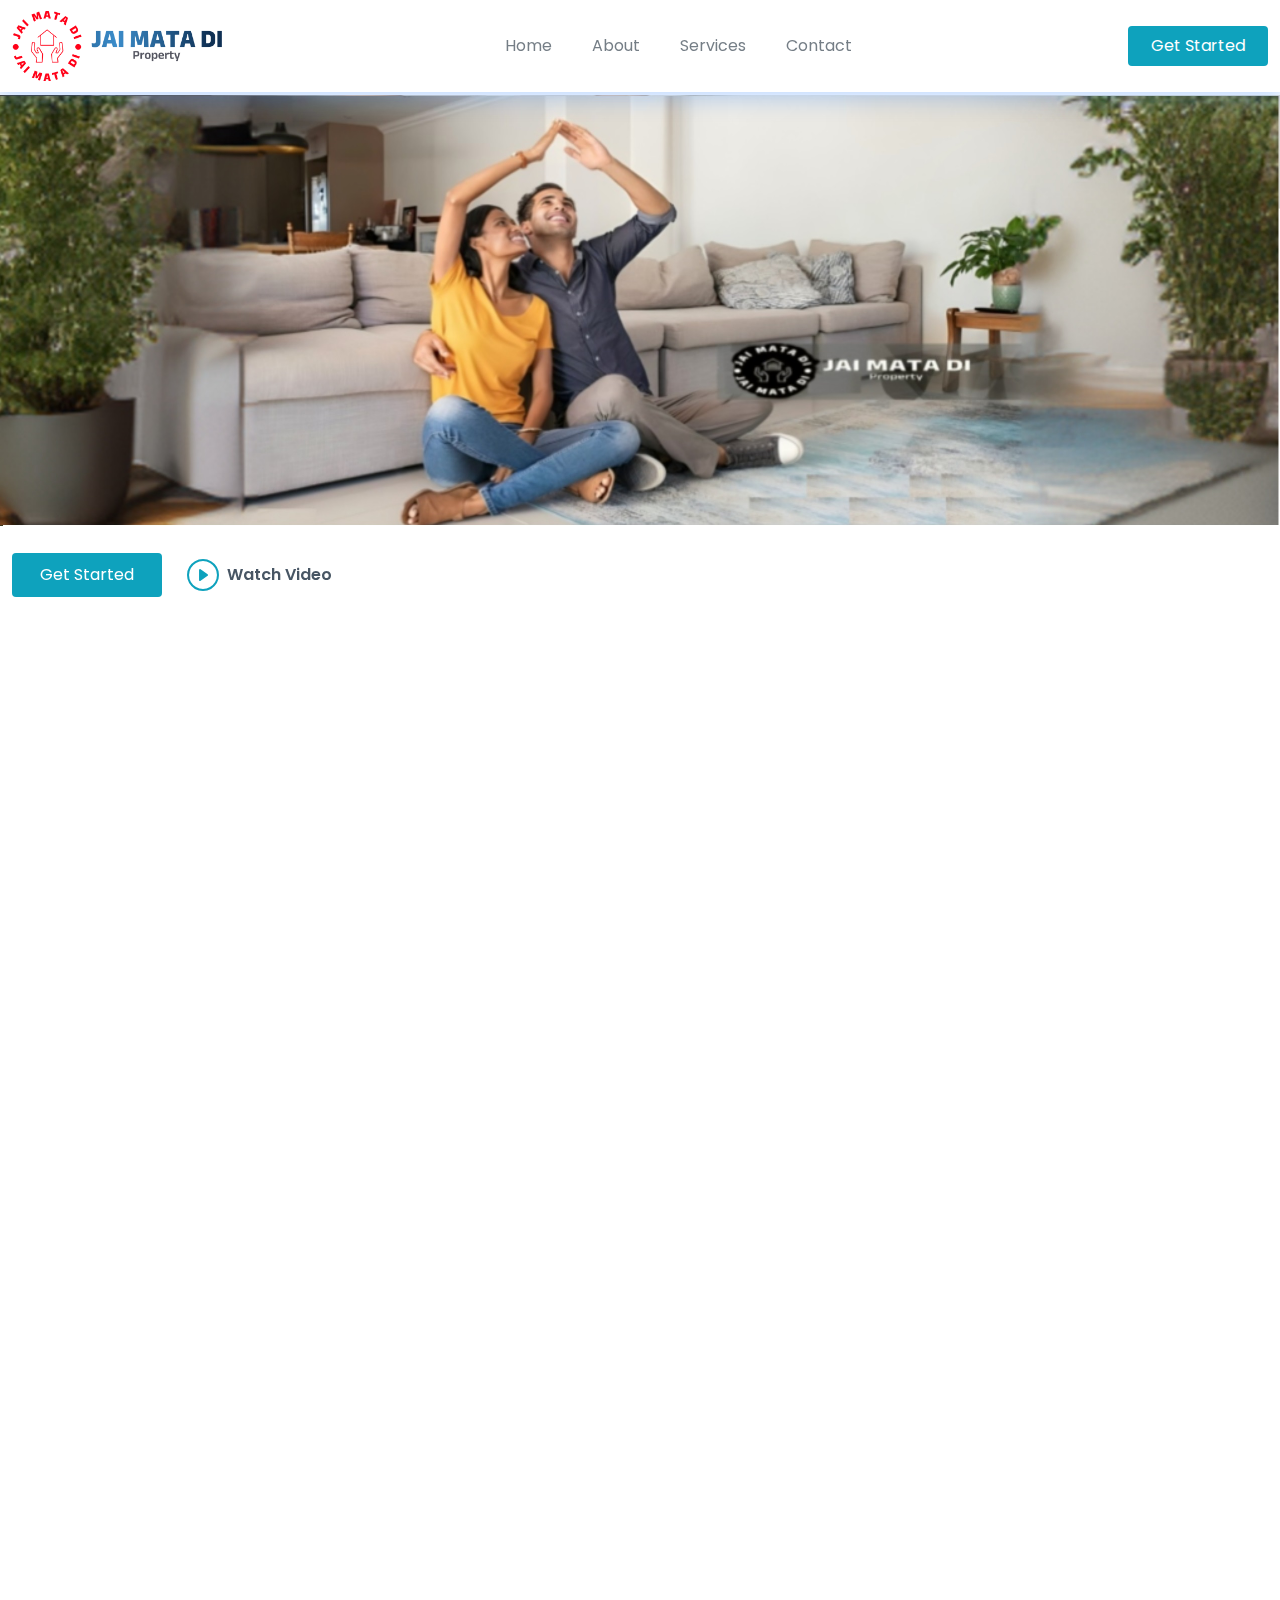
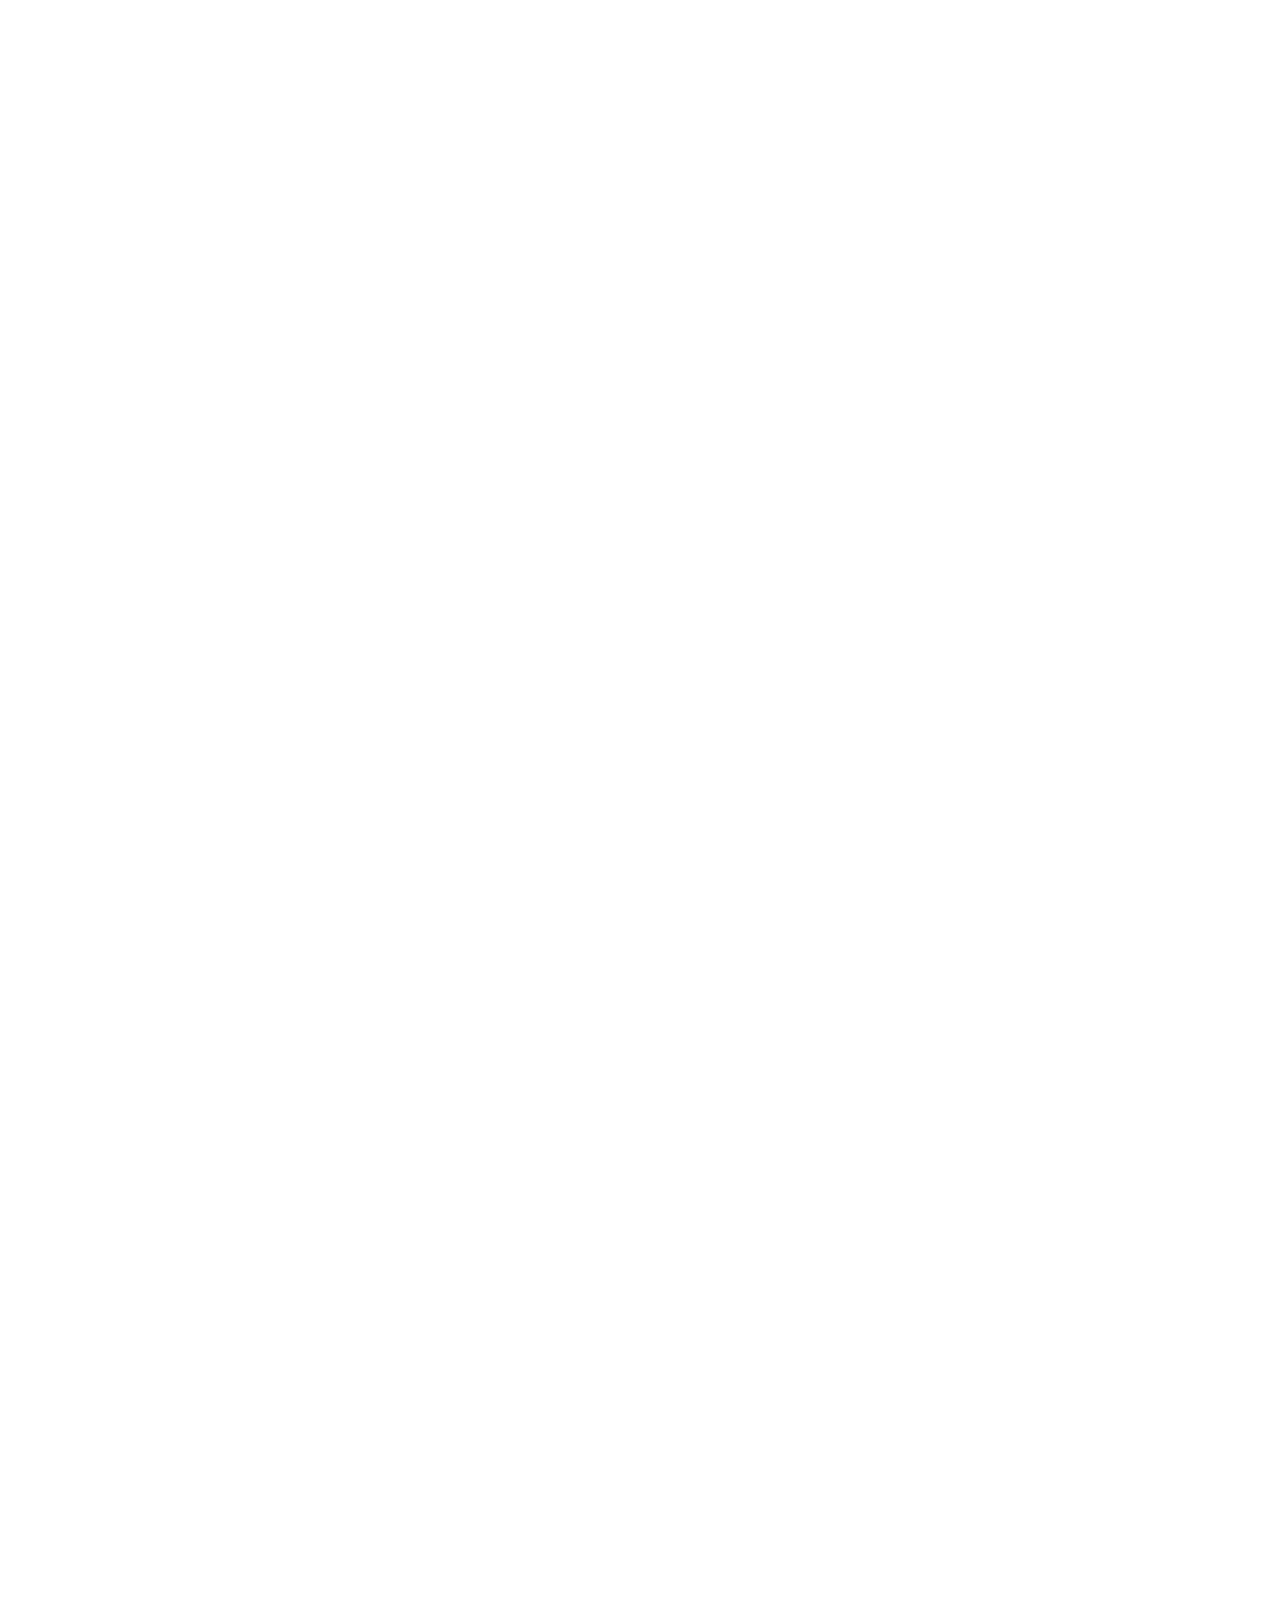
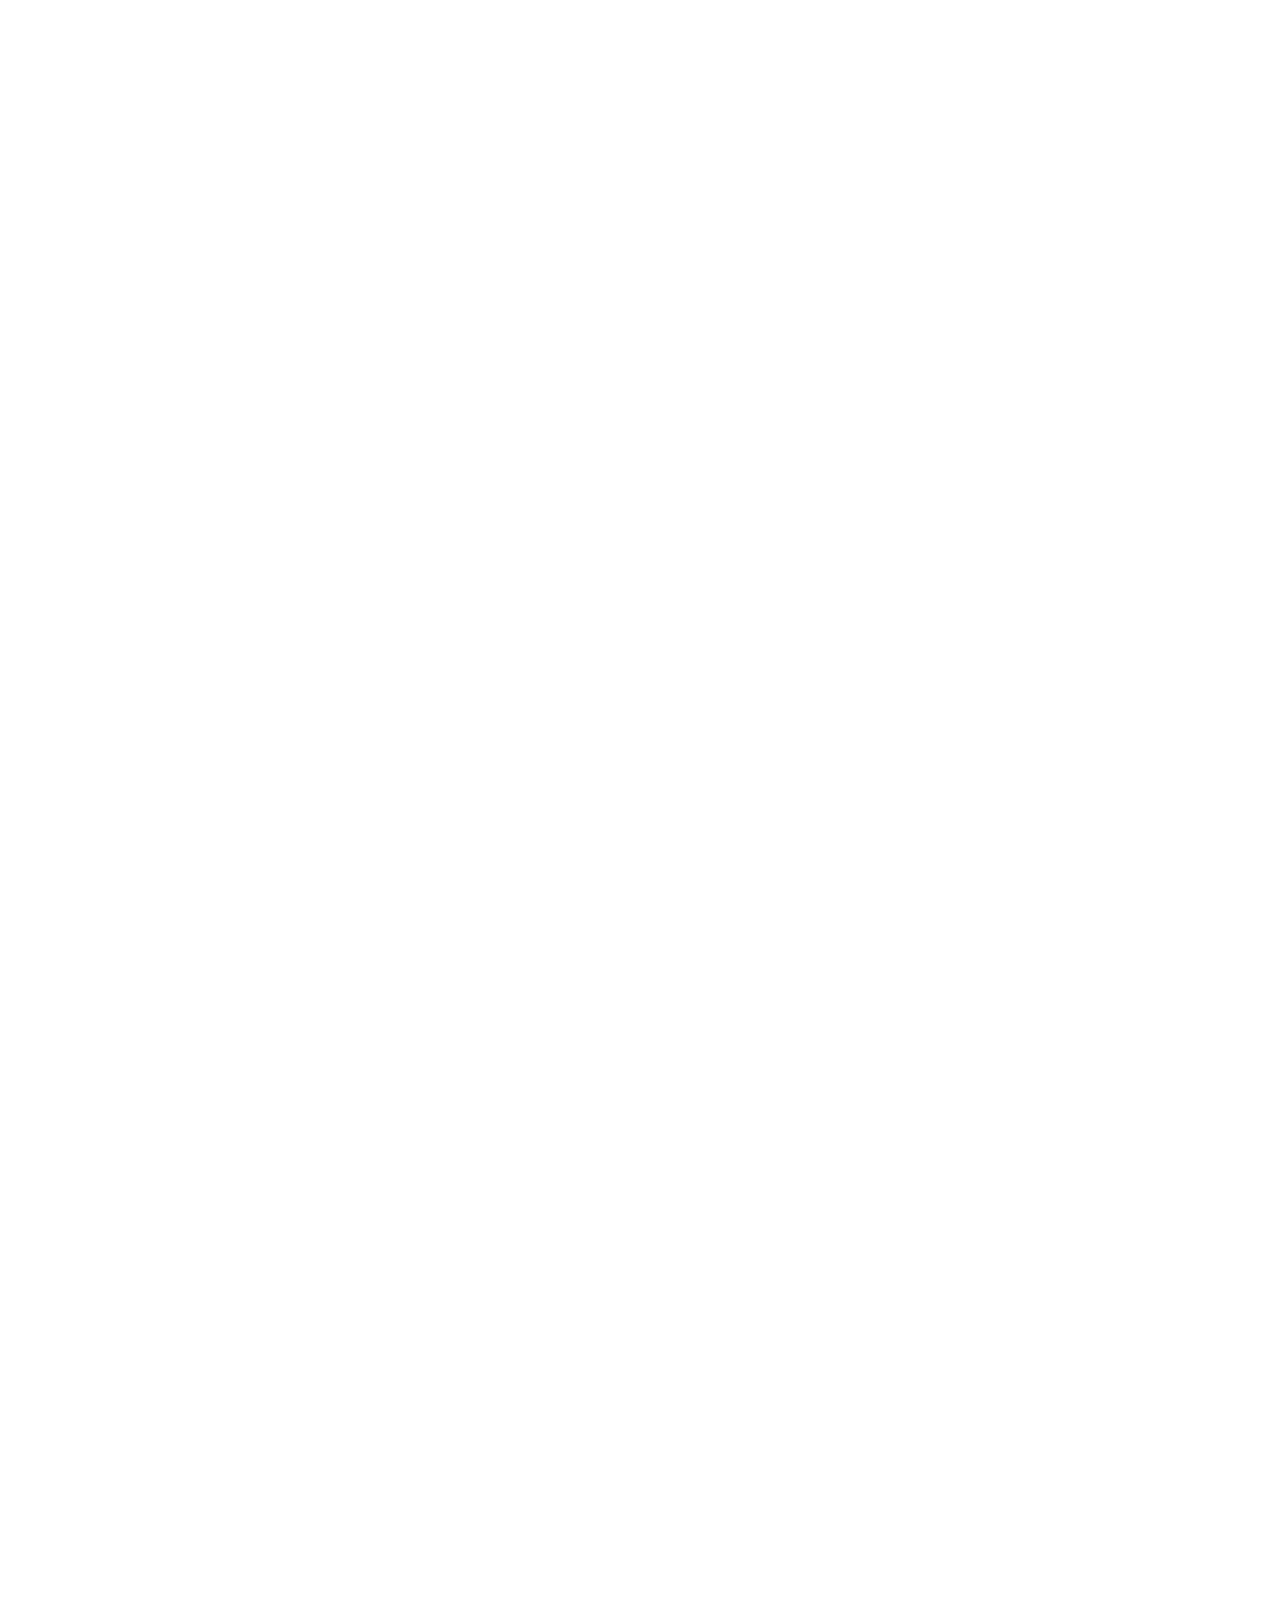
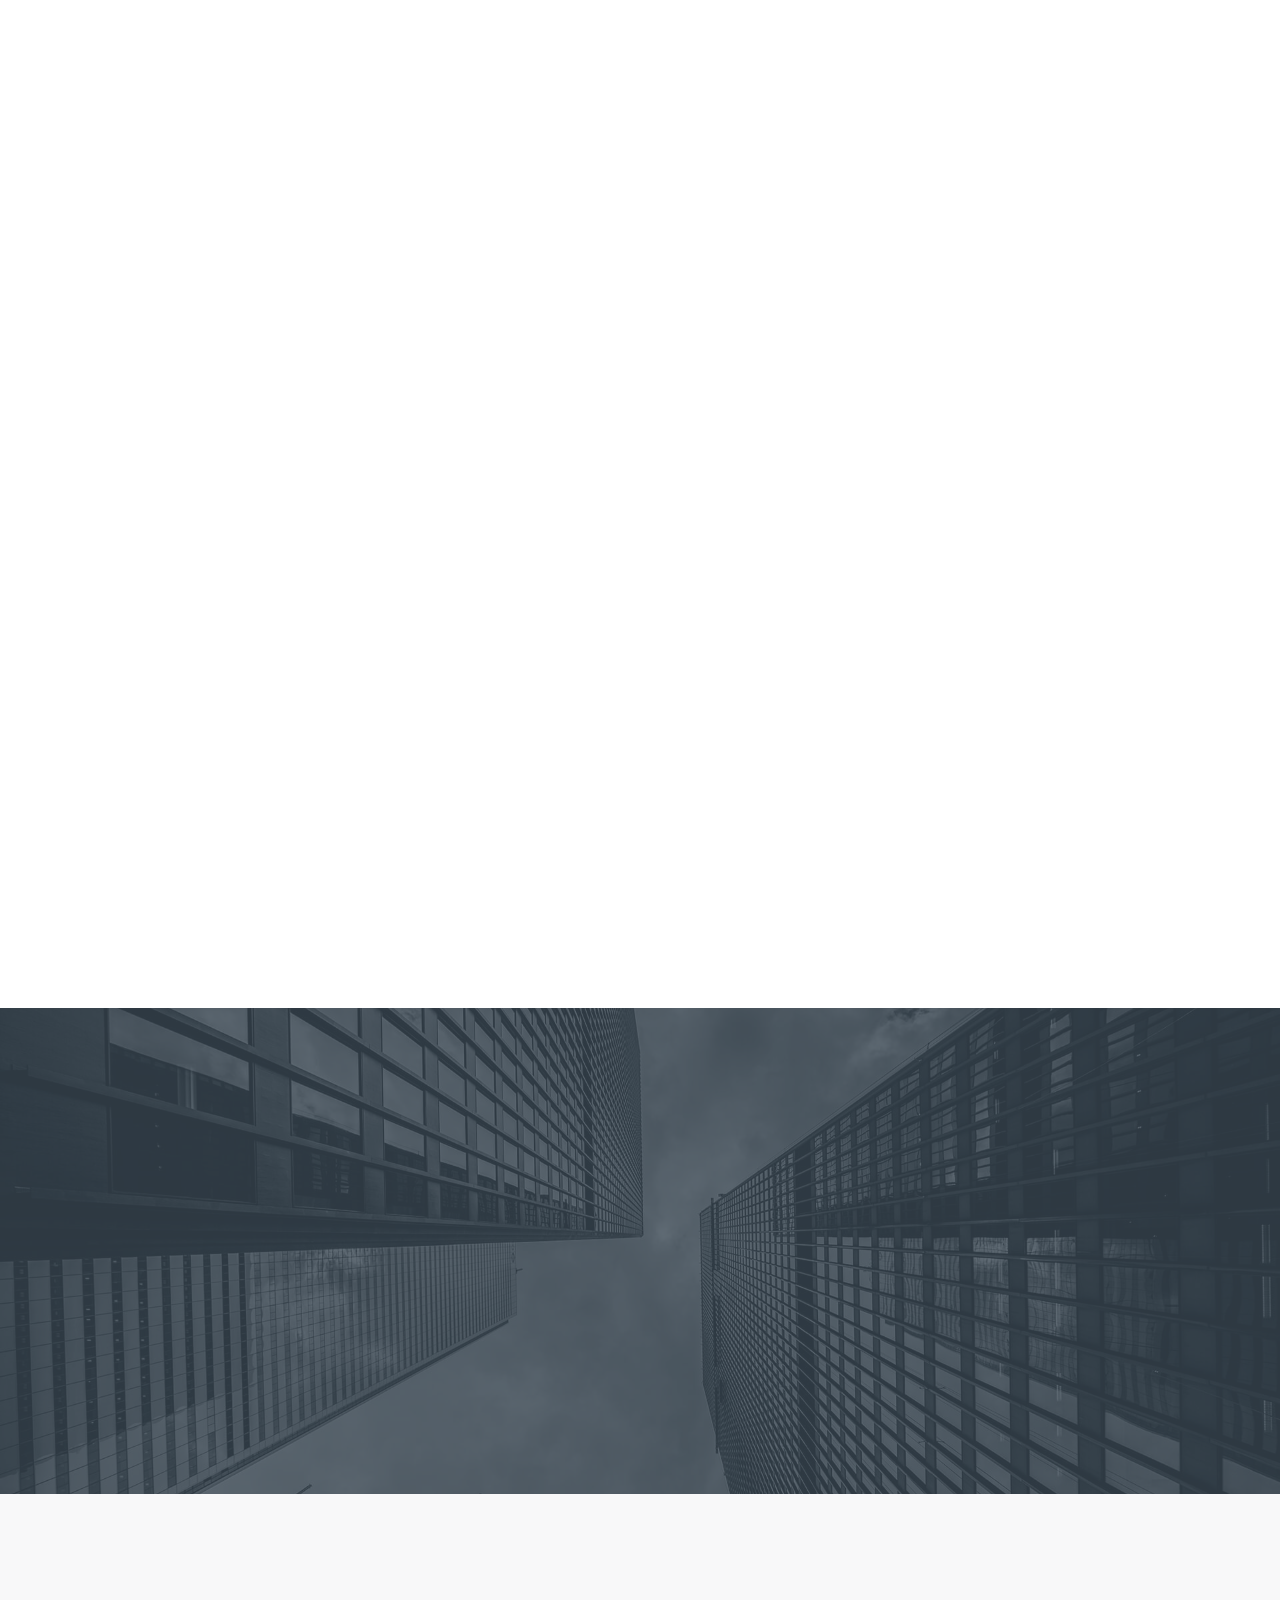
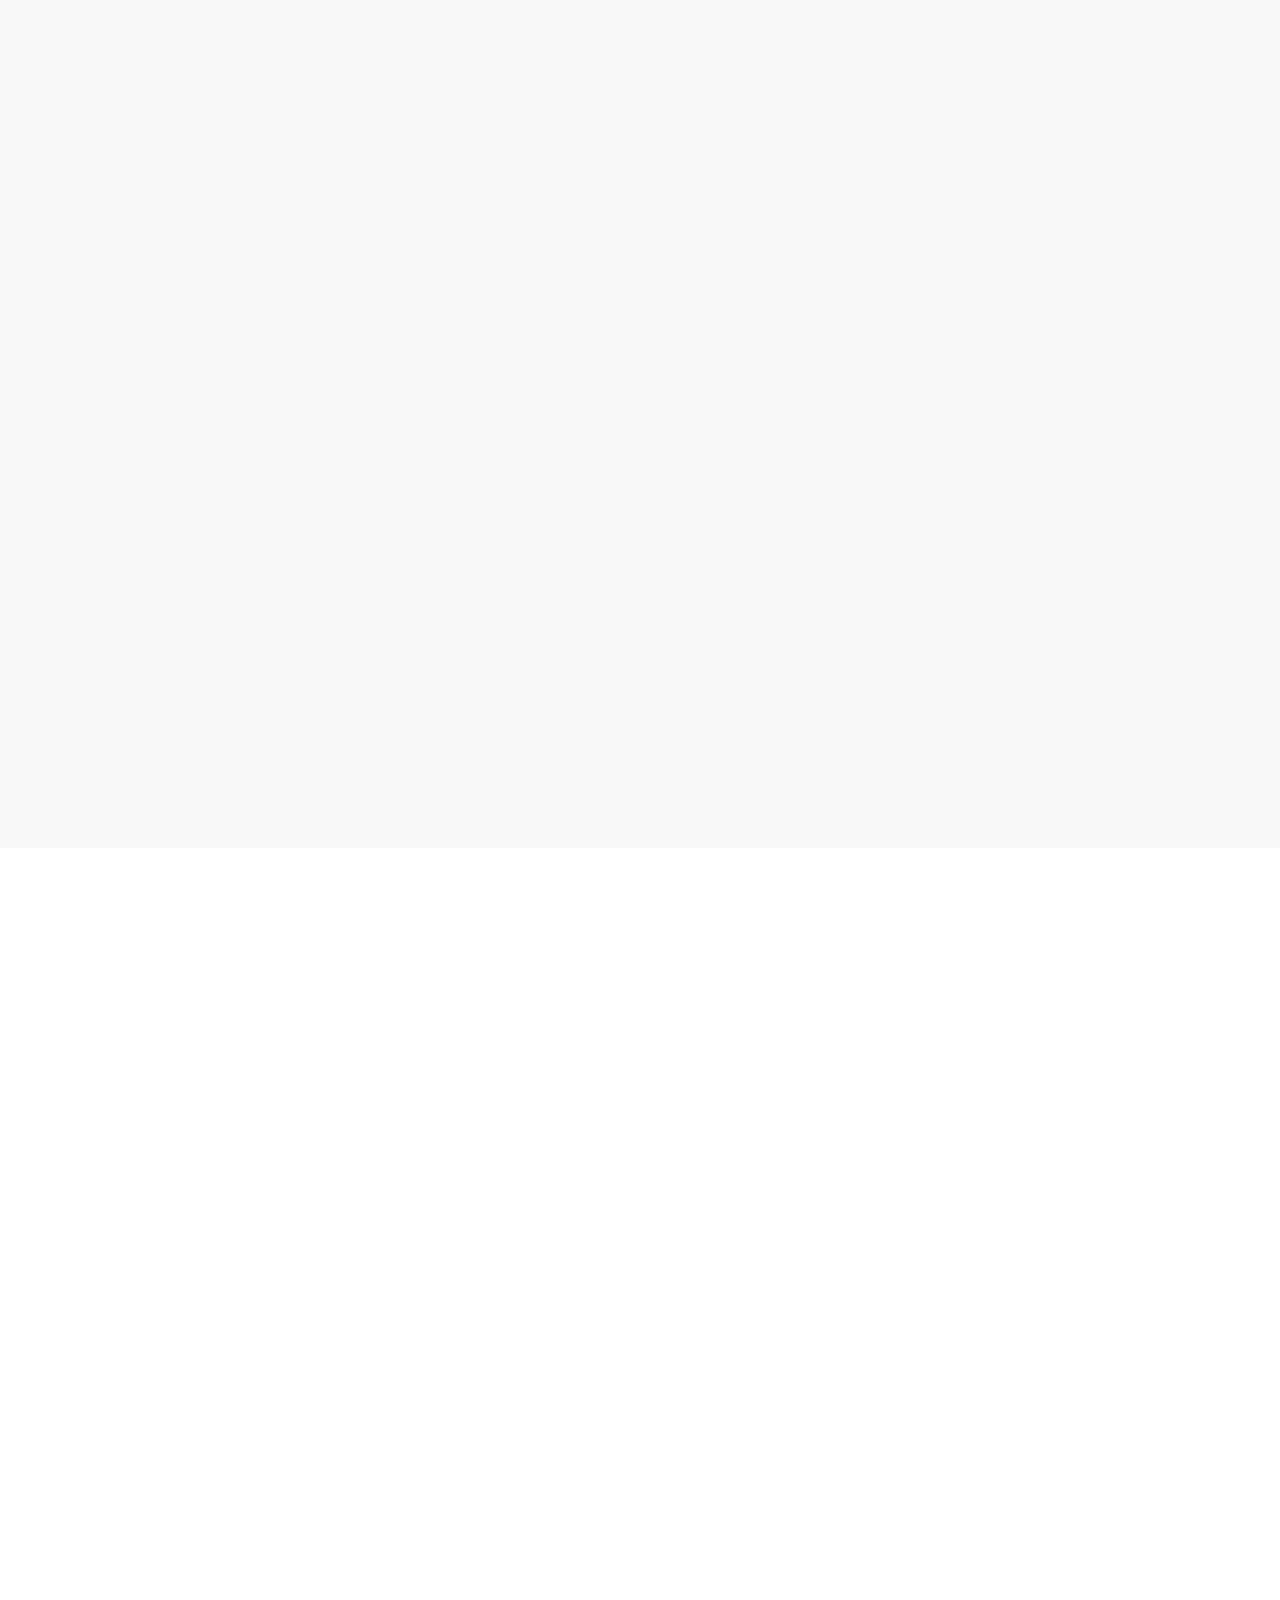
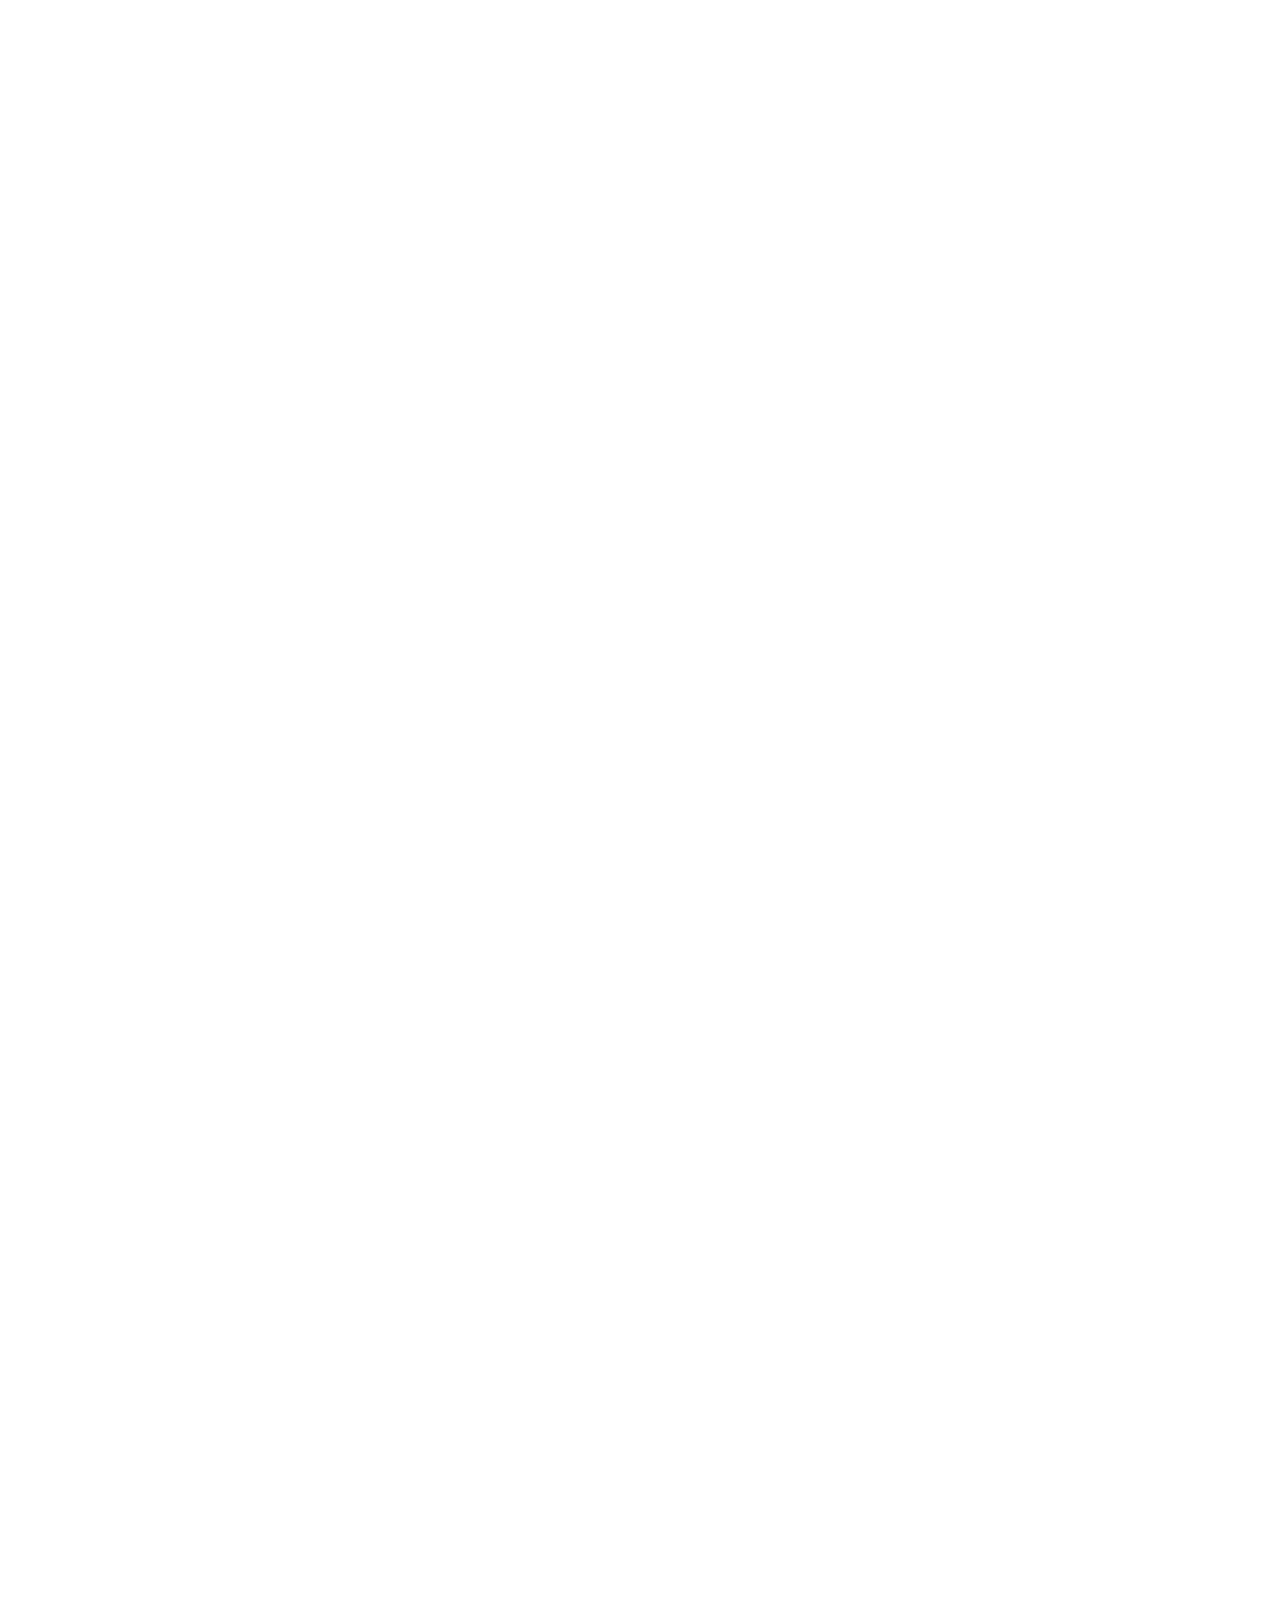
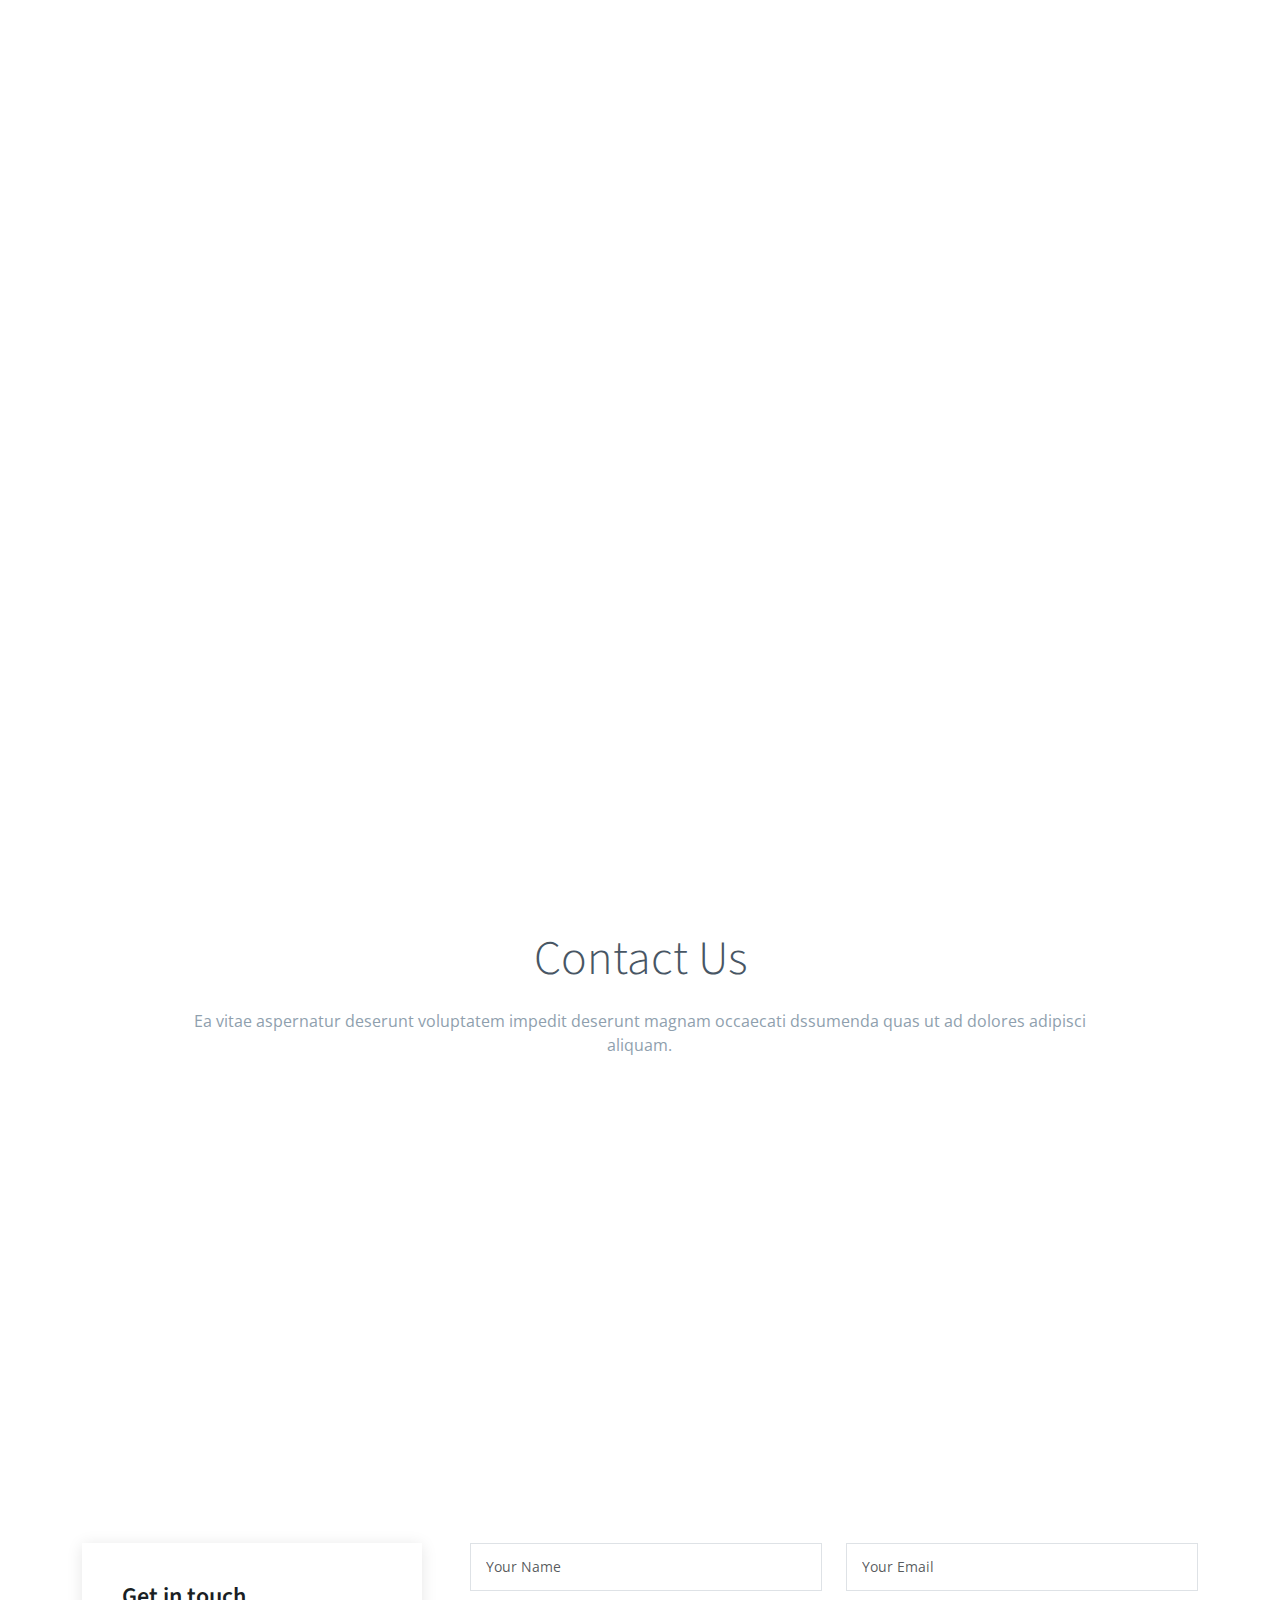
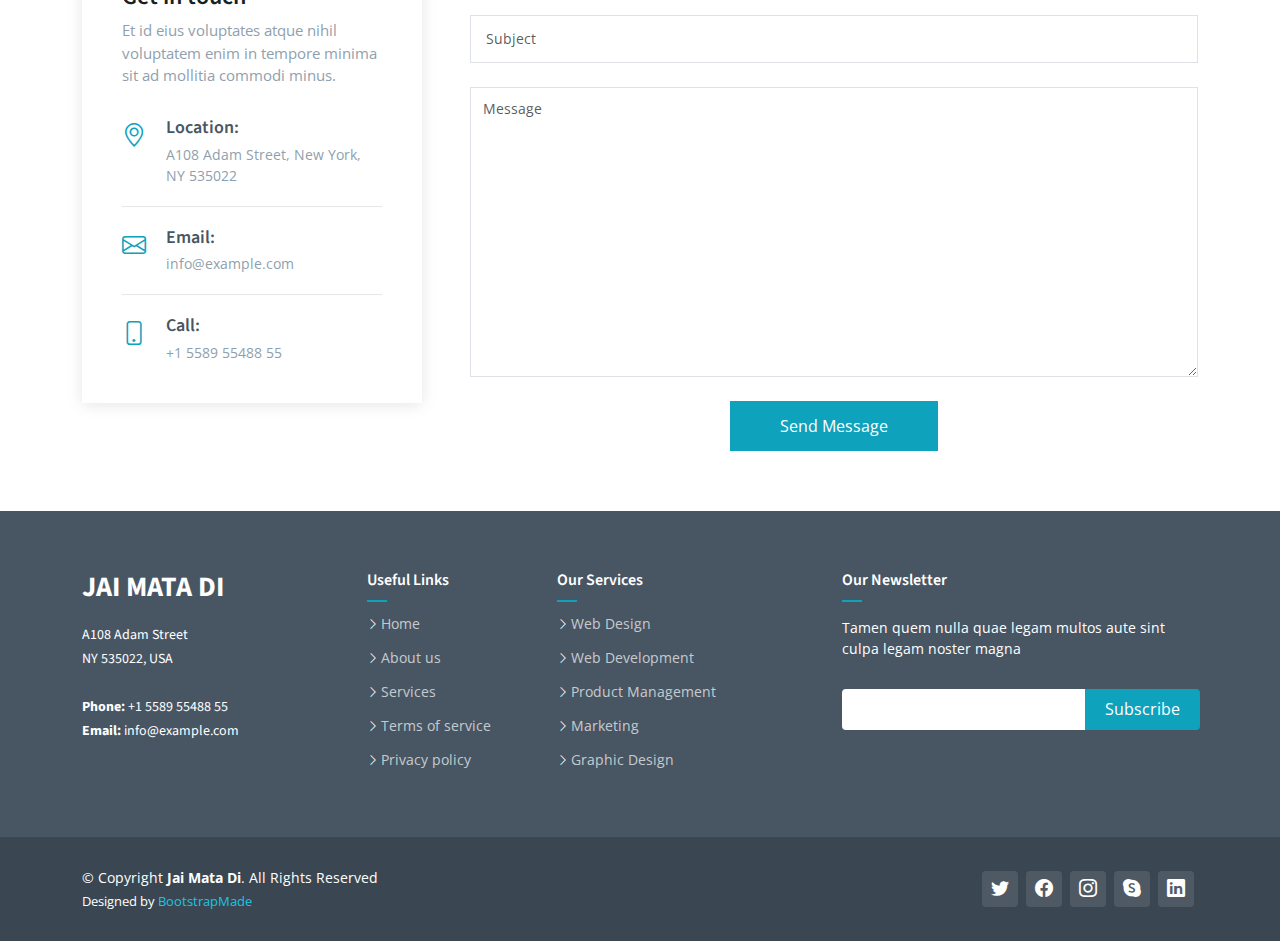
==== index.html @ a46ed7bd "updated" ====
<!DOCTYPE html>
<html lang="en">

<head>
  <meta charset="utf-8">
  <meta content="width=device-width, initial-scale=1.0" name="viewport">

  <title>JAIi MATA DI - Propertry</title>
  <meta content="" name="description">
  <meta content="" name="keywords">

  <!-- Favicons -->
  <link href="assets/img/favicon.png" rel="icon">
  <link href="assets/img/apple-touch-icon.png" rel="apple-touch-icon">

  <!-- Google Fonts -->
  <link rel="preconnect" href="https://fonts.googleapis.com">
  <link rel="preconnect" href="https://fonts.gstatic.com" crossorigin>
  <link href="https://fonts.googleapis.com/css2?family=Open+Sans:ital,wght@0,300;0,400;0,500;0,600;0,700;1,300;1,400;1,500;1,600;1,700&family=Poppins:ital,wght@0,300;0,400;0,500;0,600;0,700;1,300;1,400;1,500;1,600;1,700&family=Source+Sans+Pro:ital,wght@0,300;0,400;0,600;0,700;1,300;1,400;1,600;1,700&display=swap" rel="stylesheet">

  <!-- Vendor CSS Files -->
  <link href="assets/vendor/bootstrap/css/bootstrap.min.css" rel="stylesheet">
  <link href="assets/vendor/bootstrap-icons/bootstrap-icons.css" rel="stylesheet">
  <link href="assets/vendor/aos/aos.css" rel="stylesheet">
  <link href="assets/vendor/glightbox/css/glightbox.min.css" rel="stylesheet">
  <link href="assets/vendor/swiper/swiper-bundle.min.css" rel="stylesheet">

  <!-- Variables CSS Files. Uncomment your preferred color scheme -->
  <link href="assets/css/variables.css" rel="stylesheet">
  <!-- <link href="assets/css/variables-blue.css" rel="stylesheet"> -->
  <!-- <link href="assets/css/variables-green.css" rel="stylesheet"> -->
  <!-- <link href="assets/css/variables-orange.css" rel="stylesheet"> -->
  <!-- <link href="assets/css/variables-purple.css" rel="stylesheet"> -->
  <!-- <link href="assets/css/variables-red.css" rel="stylesheet"> -->
  <!-- <link href="assets/css/variables-pink.css" rel="stylesheet"> -->

  <!-- Template Main CSS File -->
  <link href="assets/css/main.css" rel="stylesheet">

  <!-- =======================================================
  * Template Name: Jai Mata Di
  * Updated: Jan 29 2024 with Bootstrap v5.3.2
  * Template URL: https://bootstrapmade.com/Jai Mata Di-bootstrap-business-template/
  * Author: BootstrapMade.com
  * License: https://bootstrapmade.com/license/
  ======================================================== -->
</head>

<body>

  <!-- ======= Header ======= -->
  
  <header id="header" class="header fixed-top" data-scrollto-offset="0">
    <div class="container-fluid d-flex align-items-center justify-content-between">

      <a href="index.html" class="logo d-flex align-items-center scrollto me-auto me-lg-0">
        <!-- Uncomment the line below if you also wish to use an image logo -->
        <!-- <img src="assets/img/logo.png" alt=""> -->
        <!-- <h1>Jai Mata Di<span>.</span></h1> -->
        <img src="/assets/img/logo.png" alt="logo" width="auto" />
      </a>

      <nav id="navbar" class="navbar">
        <ul>

          <li class="dropdown"><a href="#"><span>Home</span>
             <!-- <i class="bi bi-chevron-down dropdown-indicator"></i> -->
            </a>
            <!-- <ul>
              <li><a href="index.html" class="active">Home 1 - index.html</a></li>
              <li><a href="index-2.html">Home 2 - index-2.html</a></li>
              <li><a href="index-3.html">Home 3 - index-3.html</a></li>
              <li><a href="index-4.html">Home 4 - index-4.html</a></li>
            </ul> -->
          </li>

          <li><a class="nav-link scrollto" href="index.html#about">About</a></li>
          <li><a class="nav-link scrollto" href="index.html#services">Services</a></li>
          <!-- <li><a class="nav-link scrollto" href="index.html#portfolio">Portfolio</a></li> -->
          <!-- <li><a class="nav-link scrollto" href="index.html#team">Team</a></li> -->
          <!-- <li><a href="blog.html">Blog</a></li> -->
          <!-- <li class="dropdown megamenu"><a href="#"><span>Mega Menu</span> <i class="bi bi-chevron-down dropdown-indicator"></i></a>
            <ul>
              <li>
                <a href="#">Column 1 link 1</a>
                <a href="#">Column 1 link 2</a>
                <a href="#">Column 1 link 3</a>
              </li>
              <li>
                <a href="#">Column 2 link 1</a>
                <a href="#">Column 2 link 2</a>
                <a href="#">Column 3 link 3</a>
              </li>
              <li>
                <a href="#">Column 3 link 1</a>
                <a href="#">Column 3 link 2</a>
                <a href="#">Column 3 link 3</a>
              </li>
              <li>
                <a href="#">Column 4 link 1</a>
                <a href="#">Column 4 link 2</a>
                <a href="#">Column 4 link 3</a>
              </li>
            </ul>
          </li> -->
          <!-- <li class="dropdown"><a href="#"><span>Drop Down</span> <i class="bi bi-chevron-down dropdown-indicator"></i></a>
            <ul>
              <li><a href="#">Drop Down 1</a></li>
              <li class="dropdown"><a href="#"><span>Deep Drop Down</span> <i class="bi bi-chevron-down dropdown-indicator"></i></a>
                <ul>
                  <li><a href="#">Deep Drop Down 1</a></li>
                  <li><a href="#">Deep Drop Down 2</a></li>
                  <li><a href="#">Deep Drop Down 3</a></li>
                  <li><a href="#">Deep Drop Down 4</a></li>
                  <li><a href="#">Deep Drop Down 5</a></li>
                </ul>
              </li>
              <li><a href="#">Drop Down 2</a></li>
              <li><a href="#">Drop Down 3</a></li>
              <li><a href="#">Drop Down 4</a></li>
            </ul>
          </li> -->
          <li><a class="nav-link scrollto" href="index.html#contact">Contact</a></li>
        </ul>
        <i class="bi bi-list mobile-nav-toggle d-none"></i>
      </nav><!-- .navbar -->

      <a class="btn-getstarted scrollto" href="index.html#about">Get Started</a>

    </div>
  </header>
  <!-- End Header -->

    <div class="container-fluid d-flex flex-column justify-content-center align-items-center text-center position-relative" data-aos="zoom-out"  class=" animated" style="background-image: url(assets/img/hero-carousel/top-header.jpg); background-repeat: no-repeat; background-size: 100vw; margin-top: 95px;">
      <section id="hero-animated" class="hero-animated d-flex align-items-center">
    <!-- //<img src="assets/img/hero-carousel/top-header.jpg" class="img-fluid"> -->
      <!-- <img src="assets/img/hero-carousel/top-header.jpg" class=" animated"> -->
      <!-- <h2>Welcome to <span>Jai Mata Di</span></h2> -->
      <!-- <p>Discover expert guidance, personalized service, and a portfolio of properties tailored to your needs. Let's find your perfect property together!</p> -->
      <div class="d-flex">
        <a href="#about" class="btn-get-started scrollto">Get Started</a>
        <a href="https://www.youtube.com/watch?v=LXb3EKWsInQ" class="glightbox btn-watch-video d-flex align-items-center"><i class="bi bi-play-circle"></i><span>Watch Video</span></a>
      </div>
    </div>
  </section>

  <main id="main">

    <!-- ======= Featured Services Section ======= -->
    <section id="featured-services" class="featured-services">
      <div class="container">

        <div class="row gy-4">

          <div class="col-xl-3 col-md-6 d-flex" data-aos="zoom-out">
            <div class="service-item position-relative">
              <div class="icon"><i class="bi bi-activity icon"></i></div>
              <h4><a href="" class="stretched-link">Lorem Ipsum</a></h4>
              <p>Voluptatum deleniti atque corrupti quos dolores et quas molestias excepturi</p>
            </div>
          </div><!-- End Service Item -->

          <div class="col-xl-3 col-md-6 d-flex" data-aos="zoom-out" data-aos-delay="200">
            <div class="service-item position-relative">
              <div class="icon"><i class="bi bi-bounding-box-circles icon"></i></div>
              <h4><a href="" class="stretched-link">Sed ut perspici</a></h4>
              <p>Duis aute irure dolor in reprehenderit in voluptate velit esse cillum dolore</p>
            </div>
          </div><!-- End Service Item -->

          <div class="col-xl-3 col-md-6 d-flex" data-aos="zoom-out" data-aos-delay="400">
            <div class="service-item position-relative">
              <div class="icon"><i class="bi bi-calendar4-week icon"></i></div>
              <h4><a href="" class="stretched-link">Magni Dolores</a></h4>
              <p>Excepteur sint occaecat cupidatat non proident, sunt in culpa qui officia</p>
            </div>
          </div><!-- End Service Item -->

          <div class="col-xl-3 col-md-6 d-flex" data-aos="zoom-out" data-aos-delay="600">
            <div class="service-item position-relative">
              <div class="icon"><i class="bi bi-broadcast icon"></i></div>
              <h4><a href="" class="stretched-link">Nemo Enim</a></h4>
              <p>At vero eos et accusamus et iusto odio dignissimos ducimus qui blanditiis</p>
            </div>
          </div><!-- End Service Item -->

        </div>

      </div>
    </section><!-- End Featured Services Section -->

    <!-- ======= About Section ======= -->
    <section id="about" class="about">
      <div class="container" data-aos="fade-up">

        <div class="section-header">
          <h2>About Us</h2>
          <p>Jai mata di propertry is a Portal which showcases flagship projects of Top Real Estate Brands & provides 360° assistance to Property Seekers to find the best properties. Starting as a niche platform for homebuyers to review & request advice on their preferred properties, Propmile Consulting is now a pioneer of the holistic online Real Estate genre and leading the way for today’s Smart, Tech-enabled generation to find their dream home. Times may have changed, but the mission has always remained the same – unbiased reviews and invaluable insights to all home buyers. To Serve… To Guide… To Help… - We are here to serve the common Indian in finding their right nest !!!</p>
        </div>

        <div class="row g-4 g-lg-5" data-aos="fade-up" data-aos-delay="200">

          <div class="col-lg-5">
            <div class="about-img">
              <img src="assets/img/about.jpg" class="img-fluid" alt="">
            </div>
          </div>

          <div class="col-lg-7">
            <h3 class="pt-0 pt-lg-5">What we do</h3>

            <!-- Tabs -->
            <!-- <ul class="nav nav-pills mb-3">
              <li><a class="nav-link active" data-bs-toggle="pill" href="#tab1">Initial Consultation</a></li>
              <li><a class="nav-link" data-bs-toggle="pill" href="#tab2">Voluptates</a></li>
              <li><a class="nav-link" data-bs-toggle="pill" href="#tab3">Corrupti</a></li>
            </ul> -->
            <!-- End Tabs -->

            <!-- Tab Content -->
            <div class="tab-content">

              <div class="tab-pane fade show active" id="tab1">

                <p class="fst-italic">- Advise customers on Property purchases and guide them through the entire property journey - Help customers on which property best suits their individual and family needs - Arrange site visits with one of our experienced Sales Executives - Provide best deals and rates to our customers - Advise on Home loans and help through the application process</p>

                <div class="d-flex align-items-center mt-4">
                  <i class="bi bi-check2"></i>
                  <h4>Initial Consultation</h4>
                </div>
                <p>Begin by conducting a thorough consultation with your customers to understand their specific requirements, preferences, budget, and any other pertinent factors influencing their property purchase.</p>

                <div class="d-flex align-items-center mt-4">
                  <i class="bi bi-check2"></i>
                  <h4>Property Selection</h4>
                </div>
                <p>Based on the information gathered during the consultation, provide personalized recommendations on properties that best match your customers' criteria. Consider factors such as location, size, amenities, proximity to schools or workplaces, and future development plans in the area.</p>

                <div class="d-flex align-items-center mt-4">
                  <i class="bi bi-check2"></i>
                  <h4>Arrange Site Visits</h4>
                </div>
                <p>Coordinate with your team of experienced Sales Executives to arrange site visits for the shortlisted properties. Accompany your customers during these visits to provide insights, answer questions, and address any concerns they may have.</p>

                <div class="d-flex align-items-center mt-4">
                  <i class="bi bi-check2"></i>
                  <h4>Negotiation and Best Deals</h4>
                </div>
                <p>Utilize your negotiation skills to secure the best possible deals and rates for your customers. This includes negotiating the purchase price, terms of the agreement, and any additional incentives or discounts offered by the seller.</p>

                <div class="d-flex align-items-center mt-4">
                  <i class="bi bi-check2"></i>
                  <h4>Home Loan Assistance</h4>
                </div>
                <p>Offer guidance and support to your customers throughout the home loan application process. Provide information on different loan options, assist with paperwork, and liaise with financial institutions to ensure a smooth and efficient application process.</p>

                <div class="d-flex align-items-center mt-4">
                  <i class="bi bi-check2"></i>
                  <h4>Legal and Documentation Support</h4>
                </div>
                <p>Facilitate the legal and documentation aspects of the property purchase, including contracts, agreements, and other necessary paperwork. Collaborate with legal professionals to ensure all transactions comply with relevant regulations and laws.</p>

                <div class="d-flex align-items-center mt-4">
                  <i class="bi bi-check2"></i>
                  <h4>Post-Purchase Support</h4>
                </div>
                <p>Offer continued support to your customers even after the property purchase is complete. Address any post-purchase concerns or inquiries they may have and provide assistance with moving arrangements or property management services if needed.</p>

              </div><!-- End Tab 1 Content -->

              <div class="tab-pane fade show" id="tab2">

                <p class="fst-italic">Consequuntur inventore voluptates consequatur aut vel et. Eos doloribus expedita. Sapiente atque consequatur minima nihil quae aspernatur quo suscipit voluptatem.</p>

                <div class="d-flex align-items-center mt-4">
                  <i class="bi bi-check2"></i>
                  <h4>Repudiandae rerum velit modi et officia quasi facilis</h4>
                </div>
                <p>Laborum omnis voluptates voluptas qui sit aliquam blanditiis. Sapiente minima commodi dolorum non eveniet magni quaerat nemo et.</p>

                <div class="d-flex align-items-center mt-4">
                  <i class="bi bi-check2"></i>
                  <h4>Incidunt non veritatis illum ea ut nisi</h4>
                </div>
                <p>Non quod totam minus repellendus autem sint velit. Rerum debitis facere soluta tenetur. Iure molestiae assumenda sunt qui inventore eligendi voluptates nisi at. Dolorem quo tempora. Quia et perferendis.</p>

                <div class="d-flex align-items-center mt-4">
                  <i class="bi bi-check2"></i>
                  <h4>Omnis ab quia nemo dignissimos rem eum quos..</h4>
                </div>
                <p>Eius alias aut cupiditate. Dolor voluptates animi ut blanditiis quos nam. Magnam officia aut ut alias quo explicabo ullam esse. Sunt magnam et dolorem eaque magnam odit enim quaerat. Vero error error voluptatem eum.</p>

              </div><!-- End Tab 2 Content -->

              <div class="tab-pane fade show" id="tab3">

                <p class="fst-italic">Consequuntur inventore voluptates consequatur aut vel et. Eos doloribus expedita. Sapiente atque consequatur minima nihil quae aspernatur quo suscipit voluptatem.</p>

                <div class="d-flex align-items-center mt-4">
                  <i class="bi bi-check2"></i>
                  <h4>Repudiandae rerum velit modi et officia quasi facilis</h4>
                </div>
                <p>Laborum omnis voluptates voluptas qui sit aliquam blanditiis. Sapiente minima commodi dolorum non eveniet magni quaerat nemo et.</p>

                <div class="d-flex align-items-center mt-4">
                  <i class="bi bi-check2"></i>
                  <h4>Incidunt non veritatis illum ea ut nisi</h4>
                </div>
                <p>Non quod totam minus repellendus autem sint velit. Rerum debitis facere soluta tenetur. Iure molestiae assumenda sunt qui inventore eligendi voluptates nisi at. Dolorem quo tempora. Quia et perferendis.</p>

                <div class="d-flex align-items-center mt-4">
                  <i class="bi bi-check2"></i>
                  <h4>Omnis ab quia nemo dignissimos rem eum quos..</h4>
                </div>
                <p>Eius alias aut cupiditate. Dolor voluptates animi ut blanditiis quos nam. Magnam officia aut ut alias quo explicabo ullam esse. Sunt magnam et dolorem eaque magnam odit enim quaerat. Vero error error voluptatem eum.</p>

              </div><!-- End Tab 3 Content -->

            </div>

            
              
          </div>

        </div>

      </div>
    </section><!-- End About Section -->

    <!-- ======= Clients Section ======= -->
    <section id="clients" class="clients">
      <div class="container" data-aos="zoom-out">

        <div class="clients-slider swiper">
          <div class="swiper-wrapper align-items-center">
            <div class="swiper-slide"><img src="assets/img/clients/client-1.png" class="img-fluid" alt=""></div>
            <div class="swiper-slide"><img src="assets/img/clients/client-2.png" class="img-fluid" alt=""></div>
            <div class="swiper-slide"><img src="assets/img/clients/client-3.png" class="img-fluid" alt=""></div>
            <div class="swiper-slide"><img src="assets/img/clients/client-4.png" class="img-fluid" alt=""></div>
            <div class="swiper-slide"><img src="assets/img/clients/client-5.png" class="img-fluid" alt=""></div>
            <div class="swiper-slide"><img src="assets/img/clients/client-6.png" class="img-fluid" alt=""></div>
            <div class="swiper-slide"><img src="assets/img/clients/client-7.png" class="img-fluid" alt=""></div>
            <div class="swiper-slide"><img src="assets/img/clients/client-8.png" class="img-fluid" alt=""></div>
          </div>
        </div>

      </div>
    </section><!-- End Clients Section -->

    <!-- ======= Call To Action Section ======= -->
    <section id="cta" class="cta">
      <div class="container" data-aos="zoom-out">

        <div class="row g-5">

          <div class="col-lg-8 col-md-6 content d-flex flex-column justify-content-center order-last order-md-first">
            <h3>Chief  <em>Executive </em> Officer (CEO)</h3>
            <p> Sunil Das</p>
            <p>epteur sint occaecat cupidatat non proident, sunt in culpa qui officia deserunt mollit anim id est laborum.</p>
            <a class="cta-btn align-self-start" href="#">Call To Action</a>
          </div>

          <div class="col-lg-4 col-md-6 order-first order-md-last d-flex align-items-center">
            <div class="img">
              <img src="assets/img/cta.png" alt="" class="img-fluid">
            </div>
          </div>
        
        </div>

      </div>
    </section><!-- End Call To Action Section -->

    <!-- ======= On Focus Section ======= -->
    <section id="onfocus" class="onfocus">
      <div class="container-fluid p-0" data-aos="fade-up">

        <div class="row g-0">
          <div class="col-lg-6 video-play position-relative">
            <a href="https://www.youtube.com/watch?v=LXb3EKWsInQ" class="glightbox play-btn"></a>
          </div>
          <div class="col-lg-6">
            <div class="content d-flex flex-column justify-content-center h-100">
              <h3>Voluptatem dignissimos provident quasi corporis</h3>
              <p class="fst-italic">
                Lorem ipsum dolor sit amet, consectetur adipiscing elit, sed do eiusmod tempor incididunt ut labore et dolore
                magna aliqua.
              </p>
              <ul>
                <li><i class="bi bi-check-circle"></i> Ullamco laboris nisi ut aliquip ex ea commodo consequat.</li>
                <li><i class="bi bi-check-circle"></i> Duis aute irure dolor in reprehenderit in voluptate velit.</li>
                <li><i class="bi bi-check-circle"></i> Ullamco laboris nisi ut aliquip ex ea commodo consequat. Duis aute irure dolor in reprehenderit in voluptate trideta storacalaperda mastiro dolore eu fugiat nulla pariatur.</li>
              </ul>
              <a href="#" class="read-more align-self-start"><span>Read More</span><i class="bi bi-arrow-right"></i></a>
            </div>
          </div>
        </div>

      </div>
    </section><!-- End On Focus Section -->

    <!-- ======= Features Section ======= -->
    <section id="features" class="features">
      <div class="container" data-aos="fade-up">

        <ul class="nav nav-tabs row gy-4 d-flex">

          <li class="nav-item col-6 col-md-4 col-lg-2">
            <a class="nav-link active show" data-bs-toggle="tab" data-bs-target="#tab-1">
              <i class="bi bi-binoculars color-cyan"></i>
              <h4>Modinest</h4>
            </a>
          </li><!-- End Tab 1 Nav -->

          <li class="nav-item col-6 col-md-4 col-lg-2">
            <a class="nav-link" data-bs-toggle="tab" data-bs-target="#tab-2">
              <i class="bi bi-box-seam color-indigo"></i>
              <h4>Undaesenti</h4>
            </a>
          </li><!-- End Tab 2 Nav -->

          <li class="nav-item col-6 col-md-4 col-lg-2">
            <a class="nav-link" data-bs-toggle="tab" data-bs-target="#tab-3">
              <i class="bi bi-brightness-high color-teal"></i>
              <h4>Pariatur</h4>
            </a>
          </li><!-- End Tab 3 Nav -->

          <li class="nav-item col-6 col-md-4 col-lg-2">
            <a class="nav-link" data-bs-toggle="tab" data-bs-target="#tab-4">
              <i class="bi bi-command color-red"></i>
              <h4>Nostrum</h4>
            </a>
          </li><!-- End Tab 4 Nav -->

          <li class="nav-item col-6 col-md-4 col-lg-2">
            <a class="nav-link" data-bs-toggle="tab" data-bs-target="#tab-5">
              <i class="bi bi-easel color-blue"></i>
              <h4>Adipiscing</h4>
            </a>
          </li><!-- End Tab 5 Nav -->

          <li class="nav-item col-6 col-md-4 col-lg-2">
            <a class="nav-link" data-bs-toggle="tab" data-bs-target="#tab-6">
              <i class="bi bi-map color-orange"></i>
              <h4>Reprehit</h4>
            </a>
          </li><!-- End Tab 6 Nav -->

        </ul>

        <div class="tab-content">

          <div class="tab-pane active show" id="tab-1">
            <div class="row gy-4">
              <div class="col-lg-8 order-2 order-lg-1" data-aos="fade-up" data-aos-delay="100">
                <h3>Modinest</h3>
                <p class="fst-italic">
                  Lorem ipsum dolor sit amet, consectetur adipiscing elit, sed do eiusmod tempor incididunt ut labore et dolore
                  magna aliqua.
                </p>
                <ul>
                  <li><i class="bi bi-check-circle-fill"></i> Ullamco laboris nisi ut aliquip ex ea commodo consequat.</li>
                  <li><i class="bi bi-check-circle-fill"></i> Duis aute irure dolor in reprehenderit in voluptate velit.</li>
                  <li><i class="bi bi-check-circle-fill"></i> Ullamco laboris nisi ut aliquip ex ea commodo consequat. Duis aute irure dolor in reprehenderit in voluptate trideta storacalaperda mastiro dolore eu fugiat nulla pariatur.</li>
                </ul>
                <p>
                  Ullamco laboris nisi ut aliquip ex ea commodo consequat. Duis aute irure dolor in reprehenderit in voluptate
                  velit esse cillum dolore eu fugiat nulla pariatur. Excepteur sint occaecat cupidatat non proident, sunt in
                  culpa qui officia deserunt mollit anim id est laborum
                </p>
              </div>
              <div class="col-lg-4 order-1 order-lg-2 text-center" data-aos="fade-up" data-aos-delay="200">
                <img src="assets/img/features-1.svg" alt="" class="img-fluid">
              </div>
            </div>
          </div><!-- End Tab Content 1 -->

          <div class="tab-pane" id="tab-2">
            <div class="row gy-4">
              <div class="col-lg-8 order-2 order-lg-1">
                <h3>Undaesenti</h3>
                <p>
                  Ullamco laboris nisi ut aliquip ex ea commodo consequat. Duis aute irure dolor in reprehenderit in voluptate
                  velit esse cillum dolore eu fugiat nulla pariatur. Excepteur sint occaecat cupidatat non proident, sunt in
                  culpa qui officia deserunt mollit anim id est laborum
                </p>
                <p class="fst-italic">
                  Lorem ipsum dolor sit amet, consectetur adipiscing elit, sed do eiusmod tempor incididunt ut labore et dolore
                  magna aliqua.
                </p>
                <ul>
                  <li><i class="bi bi-check-circle-fill"></i> Ullamco laboris nisi ut aliquip ex ea commodo consequat.</li>
                  <li><i class="bi bi-check-circle-fill"></i> Duis aute irure dolor in reprehenderit in voluptate velit.</li>
                  <li><i class="bi bi-check-circle-fill"></i> Provident mollitia neque rerum asperiores dolores quos qui a. Ipsum neque dolor voluptate nisi sed.</li>
                  <li><i class="bi bi-check-circle-fill"></i> Ullamco laboris nisi ut aliquip ex ea commodo consequat. Duis aute irure dolor in reprehenderit in voluptate trideta storacalaperda mastiro dolore eu fugiat nulla pariatur.</li>
                </ul>
              </div>
              <div class="col-lg-4 order-1 order-lg-2 text-center">
                <img src="assets/img/features-2.svg" alt="" class="img-fluid">
              </div>
            </div>
          </div><!-- End Tab Content 2 -->

          <div class="tab-pane" id="tab-3">
            <div class="row gy-4">
              <div class="col-lg-8 order-2 order-lg-1">
                <h3>Pariatur</h3>
                <p>
                  Ullamco laboris nisi ut aliquip ex ea commodo consequat. Duis aute irure dolor in reprehenderit in voluptate
                  velit esse cillum dolore eu fugiat nulla pariatur. Excepteur sint occaecat cupidatat non proident, sunt in
                  culpa qui officia deserunt mollit anim id est laborum
                </p>
                <ul>
                  <li><i class="bi bi-check-circle-fill"></i> Ullamco laboris nisi ut aliquip ex ea commodo consequat.</li>
                  <li><i class="bi bi-check-circle-fill"></i> Duis aute irure dolor in reprehenderit in voluptate velit.</li>
                  <li><i class="bi bi-check-circle-fill"></i> Provident mollitia neque rerum asperiores dolores quos qui a. Ipsum neque dolor voluptate nisi sed.</li>
                </ul>
                <p class="fst-italic">
                  Lorem ipsum dolor sit amet, consectetur adipiscing elit, sed do eiusmod tempor incididunt ut labore et dolore
                  magna aliqua.
                </p>
              </div>
              <div class="col-lg-4 order-1 order-lg-2 text-center">
                <img src="assets/img/features-3.svg" alt="" class="img-fluid">
              </div>
            </div>
          </div><!-- End Tab Content 3 -->

          <div class="tab-pane" id="tab-4">
            <div class="row gy-4">
              <div class="col-lg-8 order-2 order-lg-1">
                <h3>Nostrum</h3>
                <p>
                  Ullamco laboris nisi ut aliquip ex ea commodo consequat. Duis aute irure dolor in reprehenderit in voluptate
                  velit esse cillum dolore eu fugiat nulla pariatur. Excepteur sint occaecat cupidatat non proident, sunt in
                  culpa qui officia deserunt mollit anim id est laborum
                </p>
                <p class="fst-italic">
                  Lorem ipsum dolor sit amet, consectetur adipiscing elit, sed do eiusmod tempor incididunt ut labore et dolore
                  magna aliqua.
                </p>
                <ul>
                  <li><i class="bi bi-check-circle-fill"></i> Ullamco laboris nisi ut aliquip ex ea commodo consequat.</li>
                  <li><i class="bi bi-check-circle-fill"></i> Duis aute irure dolor in reprehenderit in voluptate velit.</li>
                  <li><i class="bi bi-check-circle-fill"></i> Ullamco laboris nisi ut aliquip ex ea commodo consequat. Duis aute irure dolor in reprehenderit in voluptate trideta storacalaperda mastiro dolore eu fugiat nulla pariatur.</li>
                </ul>
              </div>
              <div class="col-lg-4 order-1 order-lg-2 text-center">
                <img src="assets/img/features-4.svg" alt="" class="img-fluid">
              </div>
            </div>
          </div><!-- End Tab Content 4 -->

          <div class="tab-pane" id="tab-5">
            <div class="row gy-4">
              <div class="col-lg-8 order-2 order-lg-1">
                <h3>Adipiscing</h3>
                <p>
                  Ullamco laboris nisi ut aliquip ex ea commodo consequat. Duis aute irure dolor in reprehenderit in voluptate
                  velit esse cillum dolore eu fugiat nulla pariatur. Excepteur sint occaecat cupidatat non proident, sunt in
                  culpa qui officia deserunt mollit anim id est laborum
                </p>
                <p class="fst-italic">
                  Lorem ipsum dolor sit amet, consectetur adipiscing elit, sed do eiusmod tempor incididunt ut labore et dolore
                  magna aliqua.
                </p>
                <ul>
                  <li><i class="bi bi-check-circle-fill"></i> Ullamco laboris nisi ut aliquip ex ea commodo consequat.</li>
                  <li><i class="bi bi-check-circle-fill"></i> Duis aute irure dolor in reprehenderit in voluptate velit.</li>
                  <li><i class="bi bi-check-circle-fill"></i> Ullamco laboris nisi ut aliquip ex ea commodo consequat. Duis aute irure dolor in reprehenderit in voluptate trideta storacalaperda mastiro dolore eu fugiat nulla pariatur.</li>
                </ul>
              </div>
              <div class="col-lg-4 order-1 order-lg-2 text-center">
                <img src="assets/img/features-5.svg" alt="" class="img-fluid">
              </div>
            </div>
          </div><!-- End Tab Content 5 -->

          <div class="tab-pane" id="tab-6">
            <div class="row gy-4">
              <div class="col-lg-8 order-2 order-lg-1">
                <h3>Reprehit</h3>
                <p>
                  Ullamco laboris nisi ut aliquip ex ea commodo consequat. Duis aute irure dolor in reprehenderit in voluptate
                  velit esse cillum dolore eu fugiat nulla pariatur. Excepteur sint occaecat cupidatat non proident, sunt in
                  culpa qui officia deserunt mollit anim id est laborum
                </p>
                <p class="fst-italic">
                  Lorem ipsum dolor sit amet, consectetur adipiscing elit, sed do eiusmod tempor incididunt ut labore et dolore
                  magna aliqua.
                </p>
                <ul>
                  <li><i class="bi bi-check-circle-fill"></i> Ullamco laboris nisi ut aliquip ex ea commodo consequat.</li>
                  <li><i class="bi bi-check-circle-fill"></i> Duis aute irure dolor in reprehenderit in voluptate velit.</li>
                  <li><i class="bi bi-check-circle-fill"></i> Ullamco laboris nisi ut aliquip ex ea commodo consequat. Duis aute irure dolor in reprehenderit in voluptate trideta storacalaperda mastiro dolore eu fugiat nulla pariatur.</li>
                </ul>
              </div>
              <div class="col-lg-4 order-1 order-lg-2 text-center">
                <img src="assets/img/features-6.svg" alt="" class="img-fluid">
              </div>
            </div>
          </div><!-- End Tab Content 6 -->

        </div>

      </div>
    </section><!-- End Features Section -->

    <!-- ======= Services Section ======= -->
    <section id="services" class="services">
      <div class="container" data-aos="fade-up">

        <div class="section-header">
          <h2>Our Services</h2>
          <p>Ea vitae aspernatur deserunt voluptatem impedit deserunt magnam occaecati dssumenda quas ut ad dolores adipisci aliquam.</p>
        </div>

        <div class="row gy-5">

          <div class="col-xl-4 col-md-6" data-aos="zoom-in" data-aos-delay="200">
            <div class="service-item">
              <div class="img">
                <img src="assets/img/services-1.jpg" class="img-fluid" alt="">
              </div>
              <div class="details position-relative">
                <div class="icon">
                  <i class="bi bi-activity"></i>
                </div>
                <a href="#" class="stretched-link">
                  <h3>Nesciunt Mete</h3>
                </a>
                <p>Provident nihil minus qui consequatur non omnis maiores. Eos accusantium minus dolores iure perferendis.</p>
              </div>
            </div>
          </div><!-- End Service Item -->

          <div class="col-xl-4 col-md-6" data-aos="zoom-in" data-aos-delay="300">
            <div class="service-item">
              <div class="img">
                <img src="assets/img/services-2.jpg" class="img-fluid" alt="">
              </div>
              <div class="details position-relative">
                <div class="icon">
                  <i class="bi bi-broadcast"></i>
                </div>
                <a href="#" class="stretched-link">
                  <h3>Eosle Commodi</h3>
                </a>
                <p>Ut autem aut autem non a. Sint sint sit facilis nam iusto sint. Libero corrupti neque eum hic non ut nesciunt dolorem.</p>
              </div>
            </div>
          </div><!-- End Service Item -->

          <div class="col-xl-4 col-md-6" data-aos="zoom-in" data-aos-delay="400">
            <div class="service-item">
              <div class="img">
                <img src="assets/img/services-3.jpg" class="img-fluid" alt="">
              </div>
              <div class="details position-relative">
                <div class="icon">
                  <i class="bi bi-easel"></i>
                </div>
                <a href="#" class="stretched-link">
                  <h3>Ledo Markt</h3>
                </a>
                <p>Ut excepturi voluptatem nisi sed. Quidem fuga consequatur. Minus ea aut. Vel qui id voluptas adipisci eos earum corrupti.</p>
              </div>
            </div>
          </div><!-- End Service Item -->

          <div class="col-xl-4 col-md-6" data-aos="zoom-in" data-aos-delay="500">
            <div class="service-item">
              <div class="img">
                <img src="assets/img/services-4.jpg" class="img-fluid" alt="">
              </div>
              <div class="details position-relative">
                <div class="icon">
                  <i class="bi bi-bounding-box-circles"></i>
                </div>
                <a href="#" class="stretched-link">
                  <h3>Asperiores Commodit</h3>
                </a>
                <p>Non et temporibus minus omnis sed dolor esse consequatur. Cupiditate sed error ea fuga sit provident adipisci neque.</p>
                <a href="#" class="stretched-link"></a>
              </div>
            </div>
          </div><!-- End Service Item -->

          <div class="col-xl-4 col-md-6" data-aos="zoom-in" data-aos-delay="600">
            <div class="service-item">
              <div class="img">
                <img src="assets/img/services-5.jpg" class="img-fluid" alt="">
              </div>
              <div class="details position-relative">
                <div class="icon">
                  <i class="bi bi-calendar4-week"></i>
                </div>
                <a href="#" class="stretched-link">
                  <h3>Velit Doloremque</h3>
                </a>
                <p>Cumque et suscipit saepe. Est maiores autem enim facilis ut aut ipsam corporis aut. Sed animi at autem alias eius labore.</p>
                <a href="#" class="stretched-link"></a>
              </div>
            </div>
          </div><!-- End Service Item -->

          <div class="col-xl-4 col-md-6" data-aos="zoom-in" data-aos-delay="700">
            <div class="service-item">
              <div class="img">
                <img src="assets/img/services-6.jpg" class="img-fluid" alt="">
              </div>
              <div class="details position-relative">
                <div class="icon">
                  <i class="bi bi-chat-square-text"></i>
                </div>
                <a href="#" class="stretched-link">
                  <h3>Dolori Architecto</h3>
                </a>
                <p>Hic molestias ea quibusdam eos. Fugiat enim doloremque aut neque non et debitis iure. Corrupti recusandae ducimus enim.</p>
                <a href="#" class="stretched-link"></a>
              </div>
            </div>
          </div><!-- End Service Item -->

        </div>

      </div>
    </section><!-- End Services Section -->

    <!-- ======= Testimonials Section ======= -->
    <section id="testimonials" class="testimonials">
      <div class="container" data-aos="fade-up">

        <div class="testimonials-slider swiper">
          <div class="swiper-wrapper">

            <div class="swiper-slide">
              <div class="testimonial-item">
                <img src="assets/img/testimonials/testimonials-1.jpg" class="testimonial-img" alt="">
                <h3>Saul Goodman</h3>
                <h4>Ceo &amp; Founder</h4>
                <div class="stars">
                  <i class="bi bi-star-fill"></i><i class="bi bi-star-fill"></i><i class="bi bi-star-fill"></i><i class="bi bi-star-fill"></i><i class="bi bi-star-fill"></i>
                </div>
                <p>
                  <i class="bi bi-quote quote-icon-left"></i>
                  Proin iaculis purus consequat sem cure digni ssim donec porttitora entum suscipit rhoncus. Accusantium quam, ultricies eget id, aliquam eget nibh et. Maecen aliquam, risus at semper.
                  <i class="bi bi-quote quote-icon-right"></i>
                </p>
              </div>
            </div><!-- End testimonial item -->

            <div class="swiper-slide">
              <div class="testimonial-item">
                <img src="assets/img/testimonials/testimonials-2.jpg" class="testimonial-img" alt="">
                <h3>Sara Wilsson</h3>
                <h4>Designer</h4>
                <div class="stars">
                  <i class="bi bi-star-fill"></i><i class="bi bi-star-fill"></i><i class="bi bi-star-fill"></i><i class="bi bi-star-fill"></i><i class="bi bi-star-fill"></i>
                </div>
                <p>
                  <i class="bi bi-quote quote-icon-left"></i>
                  Export tempor illum tamen malis malis eram quae irure esse labore quem cillum quid cillum eram malis quorum velit fore eram velit sunt aliqua noster fugiat irure amet legam anim culpa.
                  <i class="bi bi-quote quote-icon-right"></i>
                </p>
              </div>
            </div><!-- End testimonial item -->

            <div class="swiper-slide">
              <div class="testimonial-item">
                <img src="assets/img/testimonials/testimonials-3.jpg" class="testimonial-img" alt="">
                <h3>Jena Karlis</h3>
                <h4>Store Owner</h4>
                <div class="stars">
                  <i class="bi bi-star-fill"></i><i class="bi bi-star-fill"></i><i class="bi bi-star-fill"></i><i class="bi bi-star-fill"></i><i class="bi bi-star-fill"></i>
                </div>
                <p>
                  <i class="bi bi-quote quote-icon-left"></i>
                  Enim nisi quem export duis labore cillum quae magna enim sint quorum nulla quem veniam duis minim tempor labore quem eram duis noster aute amet eram fore quis sint minim.
                  <i class="bi bi-quote quote-icon-right"></i>
                </p>
              </div>
            </div><!-- End testimonial item -->

            <div class="swiper-slide">
              <div class="testimonial-item">
                <img src="assets/img/testimonials/testimonials-4.jpg" class="testimonial-img" alt="">
                <h3>Matt Brandon</h3>
                <h4>Freelancer</h4>
                <div class="stars">
                  <i class="bi bi-star-fill"></i><i class="bi bi-star-fill"></i><i class="bi bi-star-fill"></i><i class="bi bi-star-fill"></i><i class="bi bi-star-fill"></i>
                </div>
                <p>
                  <i class="bi bi-quote quote-icon-left"></i>
                  Fugiat enim eram quae cillum dolore dolor amet nulla culpa multos export minim fugiat minim velit minim dolor enim duis veniam ipsum anim magna sunt elit fore quem dolore labore illum veniam.
                  <i class="bi bi-quote quote-icon-right"></i>
                </p>
              </div>
            </div><!-- End testimonial item -->

            <div class="swiper-slide">
              <div class="testimonial-item">
                <img src="assets/img/testimonials/testimonials-5.jpg" class="testimonial-img" alt="">
                <h3>John Larson</h3>
                <h4>Entrepreneur</h4>
                <div class="stars">
                  <i class="bi bi-star-fill"></i><i class="bi bi-star-fill"></i><i class="bi bi-star-fill"></i><i class="bi bi-star-fill"></i><i class="bi bi-star-fill"></i>
                </div>
                <p>
                  <i class="bi bi-quote quote-icon-left"></i>
                  Quis quorum aliqua sint quem legam fore sunt eram irure aliqua veniam tempor noster veniam enim culpa labore duis sunt culpa nulla illum cillum fugiat legam esse veniam culpa fore nisi cillum quid.
                  <i class="bi bi-quote quote-icon-right"></i>
                </p>
              </div>
            </div><!-- End testimonial item -->

          </div>
          <div class="swiper-pagination"></div>
        </div>

      </div>
    </section><!-- End Testimonials Section -->

    <!-- ======= Pricing Section ======= -->
    <section id="pricing" class="pricing">
      <div class="container" data-aos="fade-up">

        <div class="section-header">
          <h2>Our Pricing</h2>
          <p>Architecto nobis eos vel nam quidem vitae temporibus voluptates qui hic deserunt iusto omnis nam voluptas asperiores sequi tenetur dolores incidunt enim voluptatem magnam cumque fuga.</p>
        </div>

        <div class="row gy-4">

          <div class="col-lg-4" data-aos="zoom-in" data-aos-delay="200">
            <div class="pricing-item">

              <div class="pricing-header">
                <h3>Free Plan</h3>
                <h4><sup>$</sup>0<span> / month</span></h4>
              </div>

              <ul>
                <li><i class="bi bi-dot"></i> <span>Quam adipiscing vitae proin</span></li>
                <li><i class="bi bi-dot"></i> <span>Nec feugiat nisl pretium</span></li>
                <li><i class="bi bi-dot"></i> <span>Nulla at volutpat diam uteera</span></li>
                <li class="na"><i class="bi bi-x"></i> <span>Pharetra massa massa ultricies</span></li>
                <li class="na"><i class="bi bi-x"></i> <span>Massa ultricies mi quis hendrerit</span></li>
              </ul>

              <div class="text-center mt-auto">
                <a href="#" class="buy-btn">Buy Now</a>
              </div>

            </div>
          </div><!-- End Pricing Item -->

          <div class="col-lg-4" data-aos="zoom-in" data-aos-delay="400">
            <div class="pricing-item featured">

              <div class="pricing-header">
                <h3>Business Plan</h3>
                <h4><sup>$</sup>29<span> / month</span></h4>
              </div>

              <ul>
                <li><i class="bi bi-dot"></i> <span>Quam adipiscing vitae proin</span></li>
                <li><i class="bi bi-dot"></i> <span>Nec feugiat nisl pretium</span></li>
                <li><i class="bi bi-dot"></i> <span>Nulla at volutpat diam uteera</spa>
                </li>
                <li><i class="bi bi-dot"></i> <span>Pharetra massa massa ultricies</spa>
                </li>
                <li><i class="bi bi-dot"></i> <span>Massa ultricies mi quis hendrerit</span></li>
              </ul>

              <div class="text-center mt-auto">
                <a href="#" class="buy-btn">Buy Now</a>
              </div>

            </div>
          </div><!-- End Pricing Item -->

          <div class="col-lg-4" data-aos="zoom-in" data-aos-delay="600">
            <div class="pricing-item">

              <div class="pricing-header">
                <h3>Developer Plan</h3>
                <h4><sup>$</sup>49<span> / month</span></h4>
              </div>

              <ul>
                <li><i class="bi bi-dot"></i> <span>Quam adipiscing vitae proin</span></li>
                <li><i class="bi bi-dot"></i> <span>Nec feugiat nisl pretium</span></li>
                <li><i class="bi bi-dot"></i> <span>Nulla at volutpat diam uteera</span></li>
                <li><i class="bi bi-dot"></i> <span>Pharetra massa massa ultricies</span></li>
                <li><i class="bi bi-dot"></i> <span>Massa ultricies mi quis hendrerit</span></li>
              </ul>

              <div class="text-center mt-auto">
                <a href="#" class="buy-btn">Buy Now</a>
              </div>

            </div>
          </div><!-- End Pricing Item -->

        </div>

      </div>
    </section><!-- End Pricing Section -->

    <!-- ======= F.A.Q Section ======= -->
    <section id="faq" class="faq">
      <div class="container-fluid" data-aos="fade-up">

        <div class="row gy-4">

          <div class="col-lg-7 d-flex flex-column justify-content-center align-items-stretch  order-2 order-lg-1">

            <div class="content px-xl-5">
              <h3>Frequently Asked <strong>Questions</strong></h3>
              <p>
                Lorem ipsum dolor sit amet, consectetur adipiscing elit, sed do eiusmod tempor incididunt ut labore et dolore magna aliqua. Duis aute irure dolor in reprehenderit
              </p>
            </div>

            <div class="accordion accordion-flush px-xl-5" id="faqlist">

              <div class="accordion-item" data-aos="fade-up" data-aos-delay="200">
                <h3 class="accordion-header">
                  <button class="accordion-button collapsed" type="button" data-bs-toggle="collapse" data-bs-target="#faq-content-1">
                    <i class="bi bi-question-circle question-icon"></i>
                    Non consectetur a erat nam at lectus urna duis?
                  </button>
                </h3>
                <div id="faq-content-1" class="accordion-collapse collapse" data-bs-parent="#faqlist">
                  <div class="accordion-body">
                    Feugiat pretium nibh ipsum consequat. Tempus iaculis urna id volutpat lacus laoreet non curabitur gravida. Venenatis lectus magna fringilla urna porttitor rhoncus dolor purus non.
                  </div>
                </div>
              </div><!-- # Faq item-->

              <div class="accordion-item" data-aos="fade-up" data-aos-delay="300">
                <h3 class="accordion-header">
                  <button class="accordion-button collapsed" type="button" data-bs-toggle="collapse" data-bs-target="#faq-content-2">
                    <i class="bi bi-question-circle question-icon"></i>
                    Feugiat scelerisque varius morbi enim nunc faucibus a pellentesque?
                  </button>
                </h3>
                <div id="faq-content-2" class="accordion-collapse collapse" data-bs-parent="#faqlist">
                  <div class="accordion-body">
                    Dolor sit amet consectetur adipiscing elit pellentesque habitant morbi. Id interdum velit laoreet id donec ultrices. Fringilla phasellus faucibus scelerisque eleifend donec pretium. Est pellentesque elit ullamcorper dignissim. Mauris ultrices eros in cursus turpis massa tincidunt dui.
                  </div>
                </div>
              </div><!-- # Faq item-->

              <div class="accordion-item" data-aos="fade-up" data-aos-delay="400">
                <h3 class="accordion-header">
                  <button class="accordion-button collapsed" type="button" data-bs-toggle="collapse" data-bs-target="#faq-content-3">
                    <i class="bi bi-question-circle question-icon"></i>
                    Dolor sit amet consectetur adipiscing elit pellentesque habitant morbi?
                  </button>
                </h3>
                <div id="faq-content-3" class="accordion-collapse collapse" data-bs-parent="#faqlist">
                  <div class="accordion-body">
                    Eleifend mi in nulla posuere sollicitudin aliquam ultrices sagittis orci. Faucibus pulvinar elementum integer enim. Sem nulla pharetra diam sit amet nisl suscipit. Rutrum tellus pellentesque eu tincidunt. Lectus urna duis convallis convallis tellus. Urna molestie at elementum eu facilisis sed odio morbi quis
                  </div>
                </div>
              </div><!-- # Faq item-->

              <div class="accordion-item" data-aos="fade-up" data-aos-delay="500">
                <h3 class="accordion-header">
                  <button class="accordion-button collapsed" type="button" data-bs-toggle="collapse" data-bs-target="#faq-content-4">
                    <i class="bi bi-question-circle question-icon"></i>
                    Ac odio tempor orci dapibus. Aliquam eleifend mi in nulla?
                  </button>
                </h3>
                <div id="faq-content-4" class="accordion-collapse collapse" data-bs-parent="#faqlist">
                  <div class="accordion-body">
                    <i class="bi bi-question-circle question-icon"></i>
                    Dolor sit amet consectetur adipiscing elit pellentesque habitant morbi. Id interdum velit laoreet id donec ultrices. Fringilla phasellus faucibus scelerisque eleifend donec pretium. Est pellentesque elit ullamcorper dignissim. Mauris ultrices eros in cursus turpis massa tincidunt dui.
                  </div>
                </div>
              </div><!-- # Faq item-->

              <div class="accordion-item" data-aos="fade-up" data-aos-delay="600">
                <h3 class="accordion-header">
                  <button class="accordion-button collapsed" type="button" data-bs-toggle="collapse" data-bs-target="#faq-content-5">
                    <i class="bi bi-question-circle question-icon"></i>
                    Tempus quam pellentesque nec nam aliquam sem et tortor consequat?
                  </button>
                </h3>
                <div id="faq-content-5" class="accordion-collapse collapse" data-bs-parent="#faqlist">
                  <div class="accordion-body">
                    Molestie a iaculis at erat pellentesque adipiscing commodo. Dignissim suspendisse in est ante in. Nunc vel risus commodo viverra maecenas accumsan. Sit amet nisl suscipit adipiscing bibendum est. Purus gravida quis blandit turpis cursus in
                  </div>
                </div>
              </div><!-- # Faq item-->

            </div>

          </div>

          <div class="col-lg-5 align-items-stretch order-1 order-lg-2 img" style='background-image: url("assets/img/faq.jpg");'>&nbsp;</div>
        </div>

      </div>
    </section><!-- End F.A.Q Section -->

    <!-- ======= Portfolio Section ======= -->
    <section id="portfolio" class="portfolio" data-aos="fade-up">

      <div class="container">

        <div class="section-header">
          <h2>Portfolio</h2>
          <p>Non hic nulla eum consequatur maxime ut vero memo vero totam officiis pariatur eos dolorum sed fug dolorem est possimus esse quae repudiandae. Dolorem id enim officiis sunt deserunt esse soluta consequatur quaerat</p>
        </div>

      </div>

      <div class="container-fluid" data-aos="fade-up" data-aos-delay="200">

        <div class="portfolio-isotope" data-portfolio-filter="*" data-portfolio-layout="masonry" data-portfolio-sort="original-order">

          <ul class="portfolio-flters">
            <li data-filter="*" class="filter-active">All</li>
            <li data-filter=".filter-app">App</li>
            <li data-filter=".filter-product">Product</li>
            <li data-filter=".filter-branding">Branding</li>
            <li data-filter=".filter-books">Books</li>
          </ul><!-- End Portfolio Filters -->

          <div class="row g-0 portfolio-container">

            <div class="col-xl-3 col-lg-4 col-md-6 portfolio-item filter-app">
              <img src="assets/img/portfolio/app-1.jpg" class="img-fluid" alt="">
              <div class="portfolio-info">
                <h4>App 1</h4>
                <a href="assets/img/portfolio/app-1.jpg" title="App 1" data-gallery="portfolio-gallery" class="glightbox preview-link"><i class="bi bi-zoom-in"></i></a>
                <a href="portfolio-details.html" title="More Details" class="details-link"><i class="bi bi-link-45deg"></i></a>
              </div>
            </div><!-- End Portfolio Item -->

            <div class="col-xl-3 col-lg-4 col-md-6 portfolio-item filter-product">
              <img src="assets/img/portfolio/product-1.jpg" class="img-fluid" alt="">
              <div class="portfolio-info">
                <h4>Product 1</h4>
                <a href="assets/img/portfolio/product-1.jpg" title="Product 1" data-gallery="portfolio-gallery" class="glightbox preview-link"><i class="bi bi-zoom-in"></i></a>
                <a href="portfolio-details.html" title="More Details" class="details-link"><i class="bi bi-link-45deg"></i></a>
              </div>
            </div><!-- End Portfolio Item -->

            <div class="col-xl-3 col-lg-4 col-md-6 portfolio-item filter-branding">
              <img src="assets/img/portfolio/branding-1.jpg" class="img-fluid" alt="">
              <div class="portfolio-info">
                <h4>Branding 1</h4>
                <a href="assets/img/portfolio/branding-1.jpg" title="Branding 1" data-gallery="portfolio-gallery" class="glightbox preview-link"><i class="bi bi-zoom-in"></i></a>
                <a href="portfolio-details.html" title="More Details" class="details-link"><i class="bi bi-link-45deg"></i></a>
              </div>
            </div><!-- End Portfolio Item -->

            <div class="col-xl-3 col-lg-4 col-md-6 portfolio-item filter-books">
              <img src="assets/img/portfolio/books-1.jpg" class="img-fluid" alt="">
              <div class="portfolio-info">
                <h4>Books 1</h4>
                <a href="assets/img/portfolio/books-1.jpg" title="Branding 1" data-gallery="portfolio-gallery" class="glightbox preview-link"><i class="bi bi-zoom-in"></i></a>
                <a href="portfolio-details.html" title="More Details" class="details-link"><i class="bi bi-link-45deg"></i></a>
              </div>
            </div><!-- End Portfolio Item -->

            <div class="col-xl-3 col-lg-4 col-md-6 portfolio-item filter-app">
              <img src="assets/img/portfolio/app-2.jpg" class="img-fluid" alt="">
              <div class="portfolio-info">
                <h4>App 2</h4>
                <a href="assets/img/portfolio/app-2.jpg" title="App 2" data-gallery="portfolio-gallery" class="glightbox preview-link"><i class="bi bi-zoom-in"></i></a>
                <a href="portfolio-details.html" title="More Details" class="details-link"><i class="bi bi-link-45deg"></i></a>
              </div>
            </div><!-- End Portfolio Item -->

            <div class="col-xl-3 col-lg-4 col-md-6 portfolio-item filter-product">
              <img src="assets/img/portfolio/product-2.jpg" class="img-fluid" alt="">
              <div class="portfolio-info">
                <h4>Product 2</h4>
                <a href="assets/img/portfolio/product-2.jpg" title="Product 2" data-gallery="portfolio-gallery" class="glightbox preview-link"><i class="bi bi-zoom-in"></i></a>
                <a href="portfolio-details.html" title="More Details" class="details-link"><i class="bi bi-link-45deg"></i></a>
              </div>
            </div><!-- End Portfolio Item -->

            <div class="col-xl-3 col-lg-4 col-md-6 portfolio-item filter-branding">
              <img src="assets/img/portfolio/branding-2.jpg" class="img-fluid" alt="">
              <div class="portfolio-info">
                <h4>Branding 2</h4>
                <a href="assets/img/portfolio/branding-2.jpg" title="Branding 2" data-gallery="portfolio-gallery" class="glightbox preview-link"><i class="bi bi-zoom-in"></i></a>
                <a href="portfolio-details.html" title="More Details" class="details-link"><i class="bi bi-link-45deg"></i></a>
              </div>
            </div><!-- End Portfolio Item -->

            <div class="col-xl-3 col-lg-4 col-md-6 portfolio-item filter-books">
              <img src="assets/img/portfolio/books-2.jpg" class="img-fluid" alt="">
              <div class="portfolio-info">
                <h4>Books 2</h4>
                <a href="assets/img/portfolio/books-2.jpg" title="Branding 2" data-gallery="portfolio-gallery" class="glightbox preview-link"><i class="bi bi-zoom-in"></i></a>
                <a href="portfolio-details.html" title="More Details" class="details-link"><i class="bi bi-link-45deg"></i></a>
              </div>
            </div><!-- End Portfolio Item -->

            <div class="col-xl-3 col-lg-4 col-md-6 portfolio-item filter-app">
              <img src="assets/img/portfolio/app-3.jpg" class="img-fluid" alt="">
              <div class="portfolio-info">
                <h4>App 3</h4>
                <a href="assets/img/portfolio/app-3.jpg" title="App 3" data-gallery="portfolio-gallery" class="glightbox preview-link"><i class="bi bi-zoom-in"></i></a>
                <a href="portfolio-details.html" title="More Details" class="details-link"><i class="bi bi-link-45deg"></i></a>
              </div>
            </div><!-- End Portfolio Item -->

            <div class="col-xl-3 col-lg-4 col-md-6 portfolio-item filter-product">
              <img src="assets/img/portfolio/product-3.jpg" class="img-fluid" alt="">
              <div class="portfolio-info">
                <h4>Product 3</h4>
                <a href="assets/img/portfolio/product-3.jpg" title="Product 3" data-gallery="portfolio-gallery" class="glightbox preview-link"><i class="bi bi-zoom-in"></i></a>
                <a href="portfolio-details.html" title="More Details" class="details-link"><i class="bi bi-link-45deg"></i></a>
              </div>
            </div><!-- End Portfolio Item -->

            <div class="col-xl-3 col-lg-4 col-md-6 portfolio-item filter-branding">
              <img src="assets/img/portfolio/branding-3.jpg" class="img-fluid" alt="">
              <div class="portfolio-info">
                <h4>Branding 3</h4>
                <a href="assets/img/portfolio/branding-3.jpg" title="Branding 2" data-gallery="portfolio-gallery" class="glightbox preview-link"><i class="bi bi-zoom-in"></i></a>
                <a href="portfolio-details.html" title="More Details" class="details-link"><i class="bi bi-link-45deg"></i></a>
              </div>
            </div><!-- End Portfolio Item -->

            <div class="col-xl-3 col-lg-4 col-md-6 portfolio-item filter-books">
              <img src="assets/img/portfolio/books-3.jpg" class="img-fluid" alt="">
              <div class="portfolio-info">
                <h4>Books 3</h4>
                <a href="assets/img/portfolio/books-3.jpg" title="Branding 3" data-gallery="portfolio-gallery" class="glightbox preview-link"><i class="bi bi-zoom-in"></i></a>
                <a href="portfolio-details.html" title="More Details" class="details-link"><i class="bi bi-link-45deg"></i></a>
              </div>
            </div><!-- End Portfolio Item -->

          </div><!-- End Portfolio Container -->

        </div>

      </div>
    </section><!-- End Portfolio Section -->

    <!-- ======= Team Section ======= -->
    <section id="team" class="team">
      <div class="container" data-aos="fade-up">

        <div class="section-header">
          <h2>Our Team</h2>
          <p>Architecto nobis eos vel nam quidem vitae temporibus voluptates qui hic deserunt iusto omnis nam voluptas asperiores sequi tenetur dolores incidunt enim voluptatem magnam cumque fuga.</p>
        </div>

        <div class="row gy-5">

          <div class="col-xl-4 col-md-6 d-flex" data-aos="zoom-in" data-aos-delay="200">
            <div class="team-member">
              <div class="member-img">
                <img src="assets/img/team/team-1.jpg" class="img-fluid" alt="">
              </div>
              <div class="member-info">
                <div class="social">
                  <a href=""><i class="bi bi-twitter"></i></a>
                  <a href=""><i class="bi bi-facebook"></i></a>
                  <a href=""><i class="bi bi-instagram"></i></a>
                  <a href=""><i class="bi bi-linkedin"></i></a>
                </div>
                <h4>Walter White</h4>
                <span>Chief Executive Officer</span>
              </div>
            </div>
          </div><!-- End Team Member -->

          <div class="col-xl-4 col-md-6 d-flex" data-aos="zoom-in" data-aos-delay="400">
            <div class="team-member">
              <div class="member-img">
                <img src="assets/img/team/team-2.jpg" class="img-fluid" alt="">
              </div>
              <div class="member-info">
                <div class="social">
                  <a href=""><i class="bi bi-twitter"></i></a>
                  <a href=""><i class="bi bi-facebook"></i></a>
                  <a href=""><i class="bi bi-instagram"></i></a>
                  <a href=""><i class="bi bi-linkedin"></i></a>
                </div>
                <h4>Sarah Jhonson</h4>
                <span>Product Manager</span>
              </div>
            </div>
          </div><!-- End Team Member -->

          <div class="col-xl-4 col-md-6 d-flex" data-aos="zoom-in" data-aos-delay="600">
            <div class="team-member">
              <div class="member-img">
                <img src="assets/img/team/team-3.jpg" class="img-fluid" alt="">
              </div>
              <div class="member-info">
                <div class="social">
                  <a href=""><i class="bi bi-twitter"></i></a>
                  <a href=""><i class="bi bi-facebook"></i></a>
                  <a href=""><i class="bi bi-instagram"></i></a>
                  <a href=""><i class="bi bi-linkedin"></i></a>
                </div>
                <h4>William Anderson</h4>
                <span>CTO</span>
              </div>
            </div>
          </div><!-- End Team Member -->

        </div>

      </div>
    </section><!-- End Team Section -->

    <!-- ======= Recent Blog Posts Section ======= -->
    <section id="recent-blog-posts" class="recent-blog-posts">

      <div class="container" data-aos="fade-up">

        <div class="section-header">
          <h2>Blog</h2>
          <p>Recent posts form our Blog</p>
        </div>

        <div class="row">

          <div class="col-lg-4" data-aos="fade-up" data-aos-delay="200">
            <div class="post-box">
              <div class="post-img"><img src="assets/img/blog/blog-1.jpg" class="img-fluid" alt=""></div>
              <div class="meta">
                <span class="post-date">Tue, December 12</span>
                <span class="post-author"> / Julia Parker</span>
              </div>
              <h3 class="post-title">Eum ad dolor et. Autem aut fugiat debitis voluptatem consequuntur sit</h3>
              <p>Illum voluptas ab enim placeat. Adipisci enim velit nulla. Vel omnis laudantium. Asperiores eum ipsa est officiis. Modi cupiditate exercitationem qui magni est...</p>
              <a href="blog-details.html" class="readmore stretched-link"><span>Read More</span><i class="bi bi-arrow-right"></i></a>
            </div>
          </div>

          <div class="col-lg-4" data-aos="fade-up" data-aos-delay="400">
            <div class="post-box">
              <div class="post-img"><img src="assets/img/blog/blog-2.jpg" class="img-fluid" alt=""></div>
              <div class="meta">
                <span class="post-date">Fri, September 05</span>
                <span class="post-author"> / Mario Douglas</span>
              </div>
              <h3 class="post-title">Et repellendus molestiae qui est sed omnis voluptates magnam</h3>
              <p>Voluptatem nesciunt omnis libero autem tempora enim ut ipsam id. Odit quia ab eum assumenda. Quisquam omnis aliquid necessitatibus tempora consectetur doloribus...</p>
              <a href="blog-details.html" class="readmore stretched-link"><span>Read More</span><i class="bi bi-arrow-right"></i></a>
            </div>
          </div>

          <div class="col-lg-4" data-aos="fade-up" data-aos-delay="600">
            <div class="post-box">
              <div class="post-img"><img src="assets/img/blog/blog-3.jpg" class="img-fluid" alt=""></div>
              <div class="meta">
                <span class="post-date">Tue, July 27</span>
                <span class="post-author"> / Lisa Hunter</span>
              </div>
              <h3 class="post-title">Quia assumenda est et veritatis aut quae</h3>
              <p>Quia nam eaque omnis explicabo similique eum quaerat similique laboriosam. Quis omnis repellat sed quae consectetur magnam veritatis dicta nihil...</p>
              <a href="blog-details.html" class="readmore stretched-link"><span>Read More</span><i class="bi bi-arrow-right"></i></a>
            </div>
          </div>

        </div>

      </div>

    </section><!-- End Recent Blog Posts Section -->

    <!-- ======= Contact Section ======= -->
    <section id="contact" class="contact">
      <div class="container">

        <div class="section-header">
          <h2>Contact Us</h2>
          <p>Ea vitae aspernatur deserunt voluptatem impedit deserunt magnam occaecati dssumenda quas ut ad dolores adipisci aliquam.</p>
        </div>

      </div>

      <div class="map">
        <iframe src="https://www.google.com/maps/embed?pb=!1m14!1m8!1m3!1d12097.433213460943!2d-74.0062269!3d40.7101282!3m2!1i1024!2i768!4f13.1!3m3!1m2!1s0x0%3A0xb89d1fe6bc499443!2sDowntown+Conference+Center!5e0!3m2!1smk!2sbg!4v1539943755621" frameborder="0" allowfullscreen></iframe>
      </div><!-- End Google Maps -->

      <div class="container">

        <div class="row gy-5 gx-lg-5">

          <div class="col-lg-4">

            <div class="info">
              <h3>Get in touch</h3>
              <p>Et id eius voluptates atque nihil voluptatem enim in tempore minima sit ad mollitia commodi minus.</p>

              <div class="info-item d-flex">
                <i class="bi bi-geo-alt flex-shrink-0"></i>
                <div>
                  <h4>Location:</h4>
                  <p>A108 Adam Street, New York, NY 535022</p>
                </div>
              </div><!-- End Info Item -->

              <div class="info-item d-flex">
                <i class="bi bi-envelope flex-shrink-0"></i>
                <div>
                  <h4>Email:</h4>
                  <p>info@example.com</p>
                </div>
              </div><!-- End Info Item -->

              <div class="info-item d-flex">
                <i class="bi bi-phone flex-shrink-0"></i>
                <div>
                  <h4>Call:</h4>
                  <p>+1 5589 55488 55</p>
                </div>
              </div><!-- End Info Item -->

            </div>

          </div>

          <div class="col-lg-8">
            <form action="forms/contact.php" method="post" role="form" class="php-email-form">
              <div class="row">
                <div class="col-md-6 form-group">
                  <input type="text" name="name" class="form-control" id="name" placeholder="Your Name" required>
                </div>
                <div class="col-md-6 form-group mt-3 mt-md-0">
                  <input type="email" class="form-control" name="email" id="email" placeholder="Your Email" required>
                </div>
              </div>
              <div class="form-group mt-3">
                <input type="text" class="form-control" name="subject" id="subject" placeholder="Subject" required>
              </div>
              <div class="form-group mt-3">
                <textarea class="form-control" name="message" placeholder="Message" required></textarea>
              </div>
              <div class="my-3">
                <div class="loading">Loading</div>
                <div class="error-message"></div>
                <div class="sent-message">Your message has been sent. Thank you!</div>
              </div>
              <div class="text-center"><button type="submit">Send Message</button></div>
            </form>
          </div><!-- End Contact Form -->

        </div>

      </div>
    </section><!-- End Contact Section -->

  </main><!-- End #main -->

  <!-- ======= Footer ======= -->
  <footer id="footer" class="footer">

    <div class="footer-content">
      <div class="container">
        <div class="row">

          <div class="col-lg-3 col-md-6">
            <div class="footer-info">
              <h3>Jai Mata Di</h3>
              <p>
                A108 Adam Street <br>
                NY 535022, USA<br><br>
                <strong>Phone:</strong> +1 5589 55488 55<br>
                <strong>Email:</strong> info@example.com<br>
              </p>
            </div>
          </div>

          <div class="col-lg-2 col-md-6 footer-links">
            <h4>Useful Links</h4>
            <ul>
              <li><i class="bi bi-chevron-right"></i> <a href="#">Home</a></li>
              <li><i class="bi bi-chevron-right"></i> <a href="#">About us</a></li>
              <li><i class="bi bi-chevron-right"></i> <a href="#">Services</a></li>
              <li><i class="bi bi-chevron-right"></i> <a href="#">Terms of service</a></li>
              <li><i class="bi bi-chevron-right"></i> <a href="#">Privacy policy</a></li>
            </ul>
          </div>

          <div class="col-lg-3 col-md-6 footer-links">
            <h4>Our Services</h4>
            <ul>
              <li><i class="bi bi-chevron-right"></i> <a href="#">Web Design</a></li>
              <li><i class="bi bi-chevron-right"></i> <a href="#">Web Development</a></li>
              <li><i class="bi bi-chevron-right"></i> <a href="#">Product Management</a></li>
              <li><i class="bi bi-chevron-right"></i> <a href="#">Marketing</a></li>
              <li><i class="bi bi-chevron-right"></i> <a href="#">Graphic Design</a></li>
            </ul>
          </div>

          <div class="col-lg-4 col-md-6 footer-newsletter">
            <h4>Our Newsletter</h4>
            <p>Tamen quem nulla quae legam multos aute sint culpa legam noster magna</p>
            <form action="" method="post">
              <input type="email" name="email"><input type="submit" value="Subscribe">
            </form>

          </div>

        </div>
      </div>
    </div>

    <div class="footer-legal text-center">
      <div class="container d-flex flex-column flex-lg-row justify-content-center justify-content-lg-between align-items-center">

        <div class="d-flex flex-column align-items-center align-items-lg-start">
          <div class="copyright">
            &copy; Copyright <strong><span>Jai Mata Di</span></strong>. All Rights Reserved
          </div>
          <div class="credits">
            <!-- All the links in the footer should remain intact. -->
            <!-- You can delete the links only if you purchased the pro version. -->
            <!-- Licensing information: https://bootstrapmade.com/license/ -->
            <!-- Purchase the pro version with working PHP/AJAX contact form: https://bootstrapmade.com/Jai Mata Di-bootstrap-business-template/ -->
            Designed by <a href="https://bootstrapmade.com/">BootstrapMade</a>
          </div>
        </div>

        <div class="social-links order-first order-lg-last mb-3 mb-lg-0">
          <a href="#" class="twitter"><i class="bi bi-twitter"></i></a>
          <a href="#" class="facebook"><i class="bi bi-facebook"></i></a>
          <a href="#" class="instagram"><i class="bi bi-instagram"></i></a>
          <a href="#" class="google-plus"><i class="bi bi-skype"></i></a>
          <a href="#" class="linkedin"><i class="bi bi-linkedin"></i></a>
        </div>

      </div>
    </div>

  </footer><!-- End Footer -->

  <a href="#" class="scroll-top d-flex align-items-center justify-content-center"><i class="bi bi-arrow-up-short"></i></a>

  <div id="preloader"></div>

  <!-- Vendor JS Files -->
  <script src="assets/vendor/bootstrap/js/bootstrap.bundle.min.js"></script>
  <script src="assets/vendor/aos/aos.js"></script>
  <script src="assets/vendor/glightbox/js/glightbox.min.js"></script>
  <script src="assets/vendor/isotope-layout/isotope.pkgd.min.js"></script>
  <script src="assets/vendor/swiper/swiper-bundle.min.js"></script>
  <script src="assets/vendor/php-email-form/validate.js"></script>

  <!-- Template Main JS File -->
  <script src="assets/js/main.js"></script>

</body>

</html>
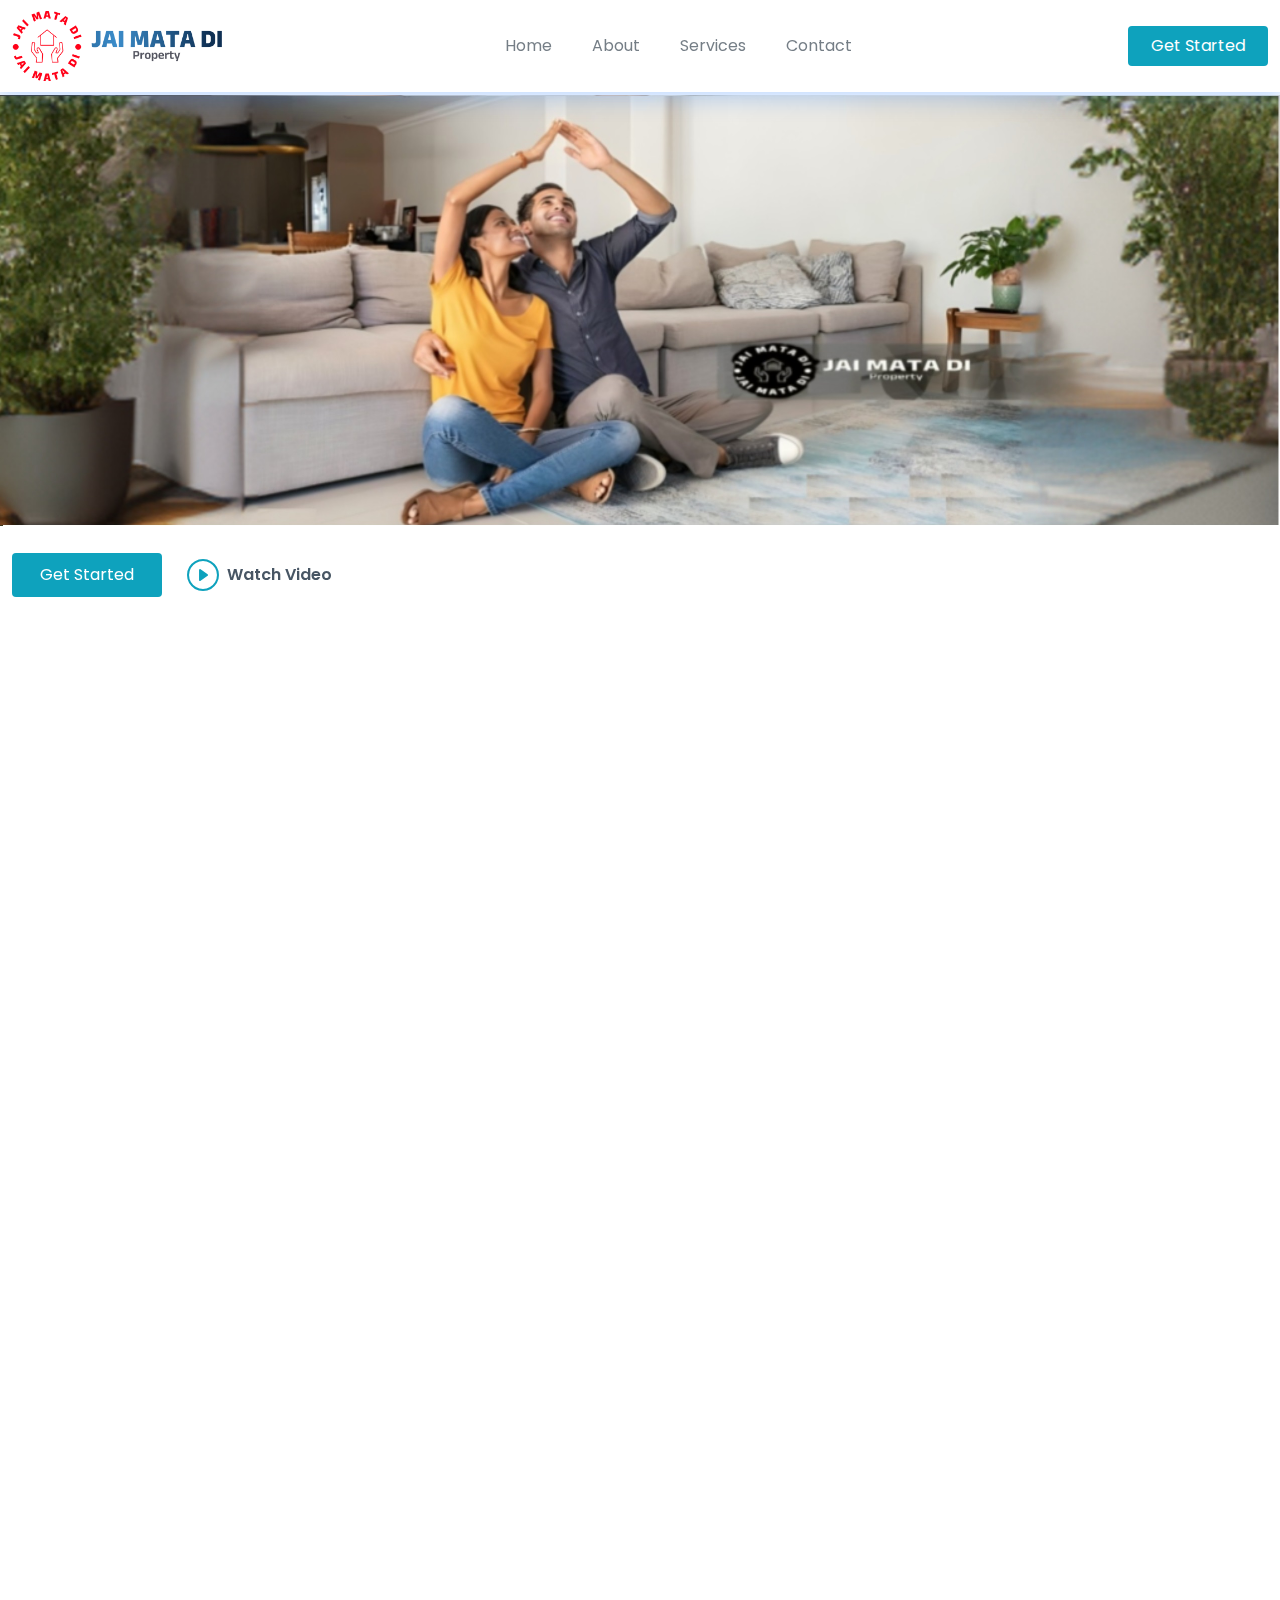
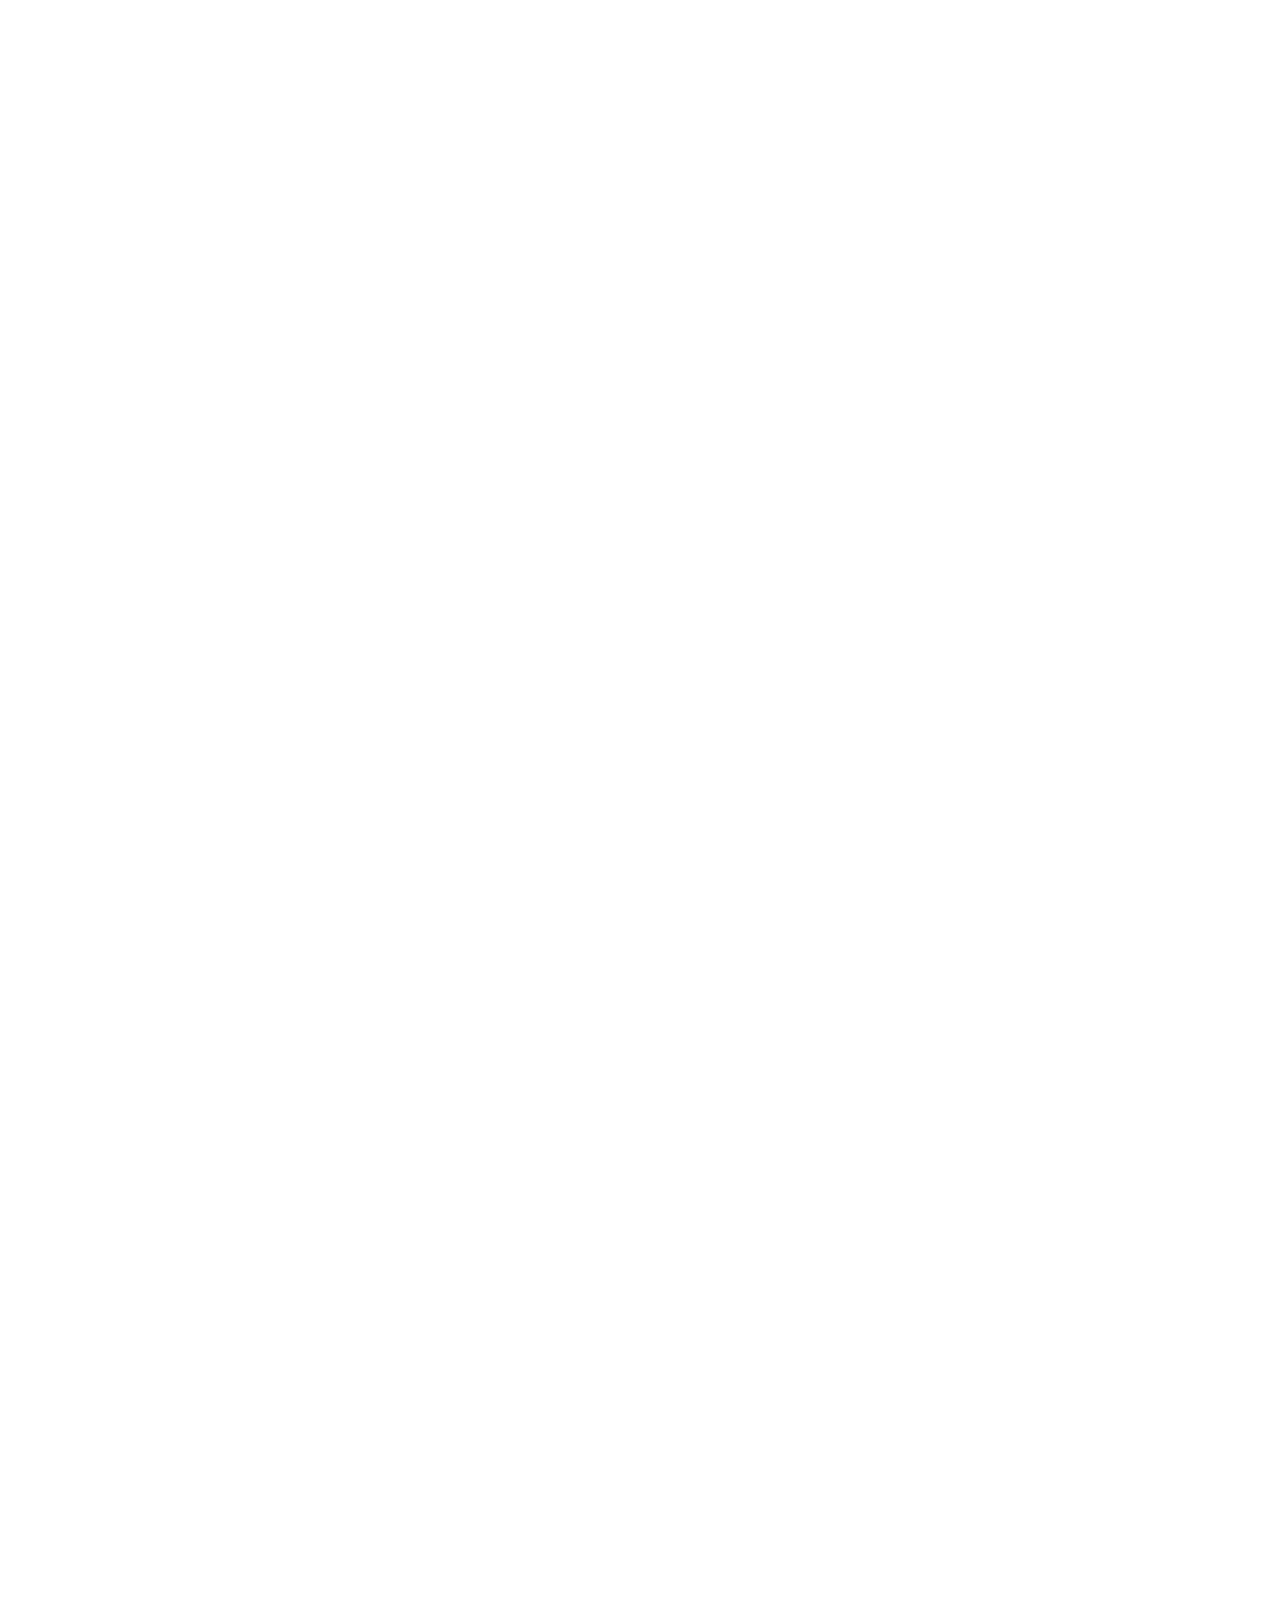
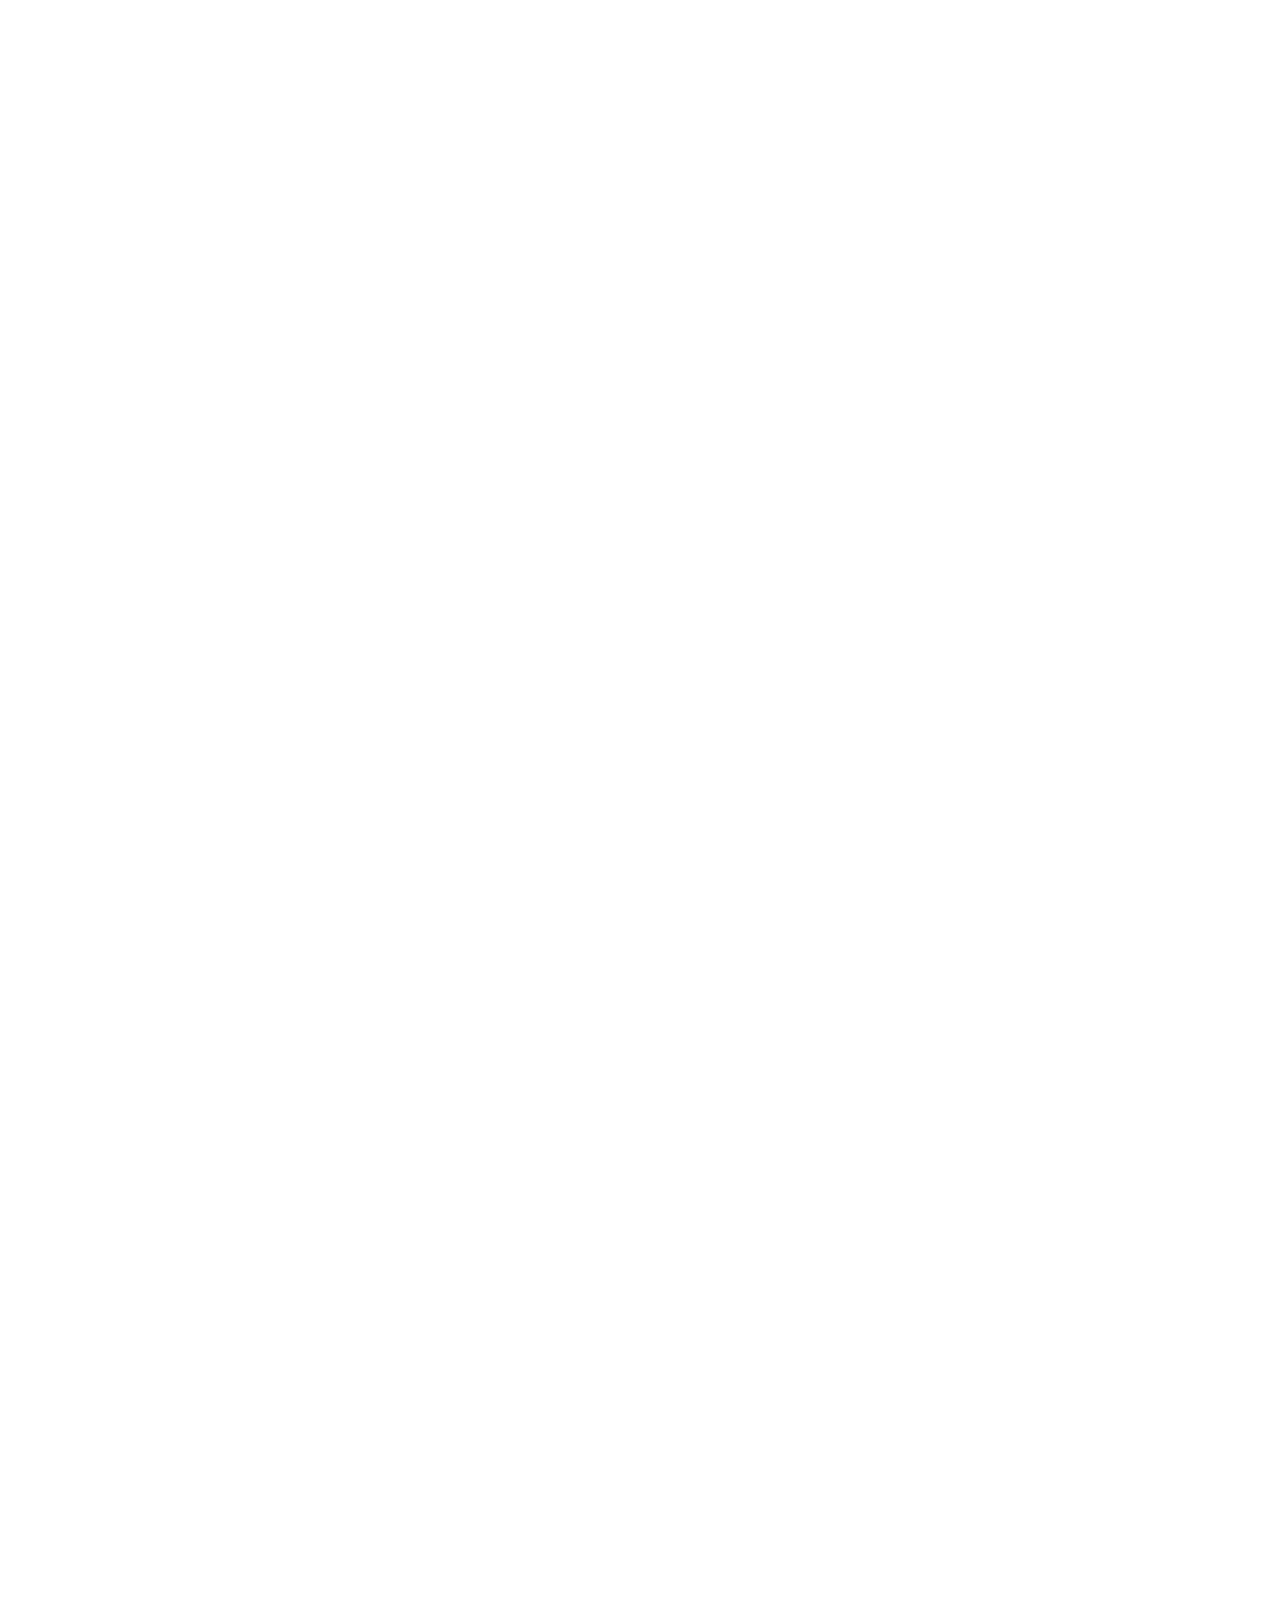
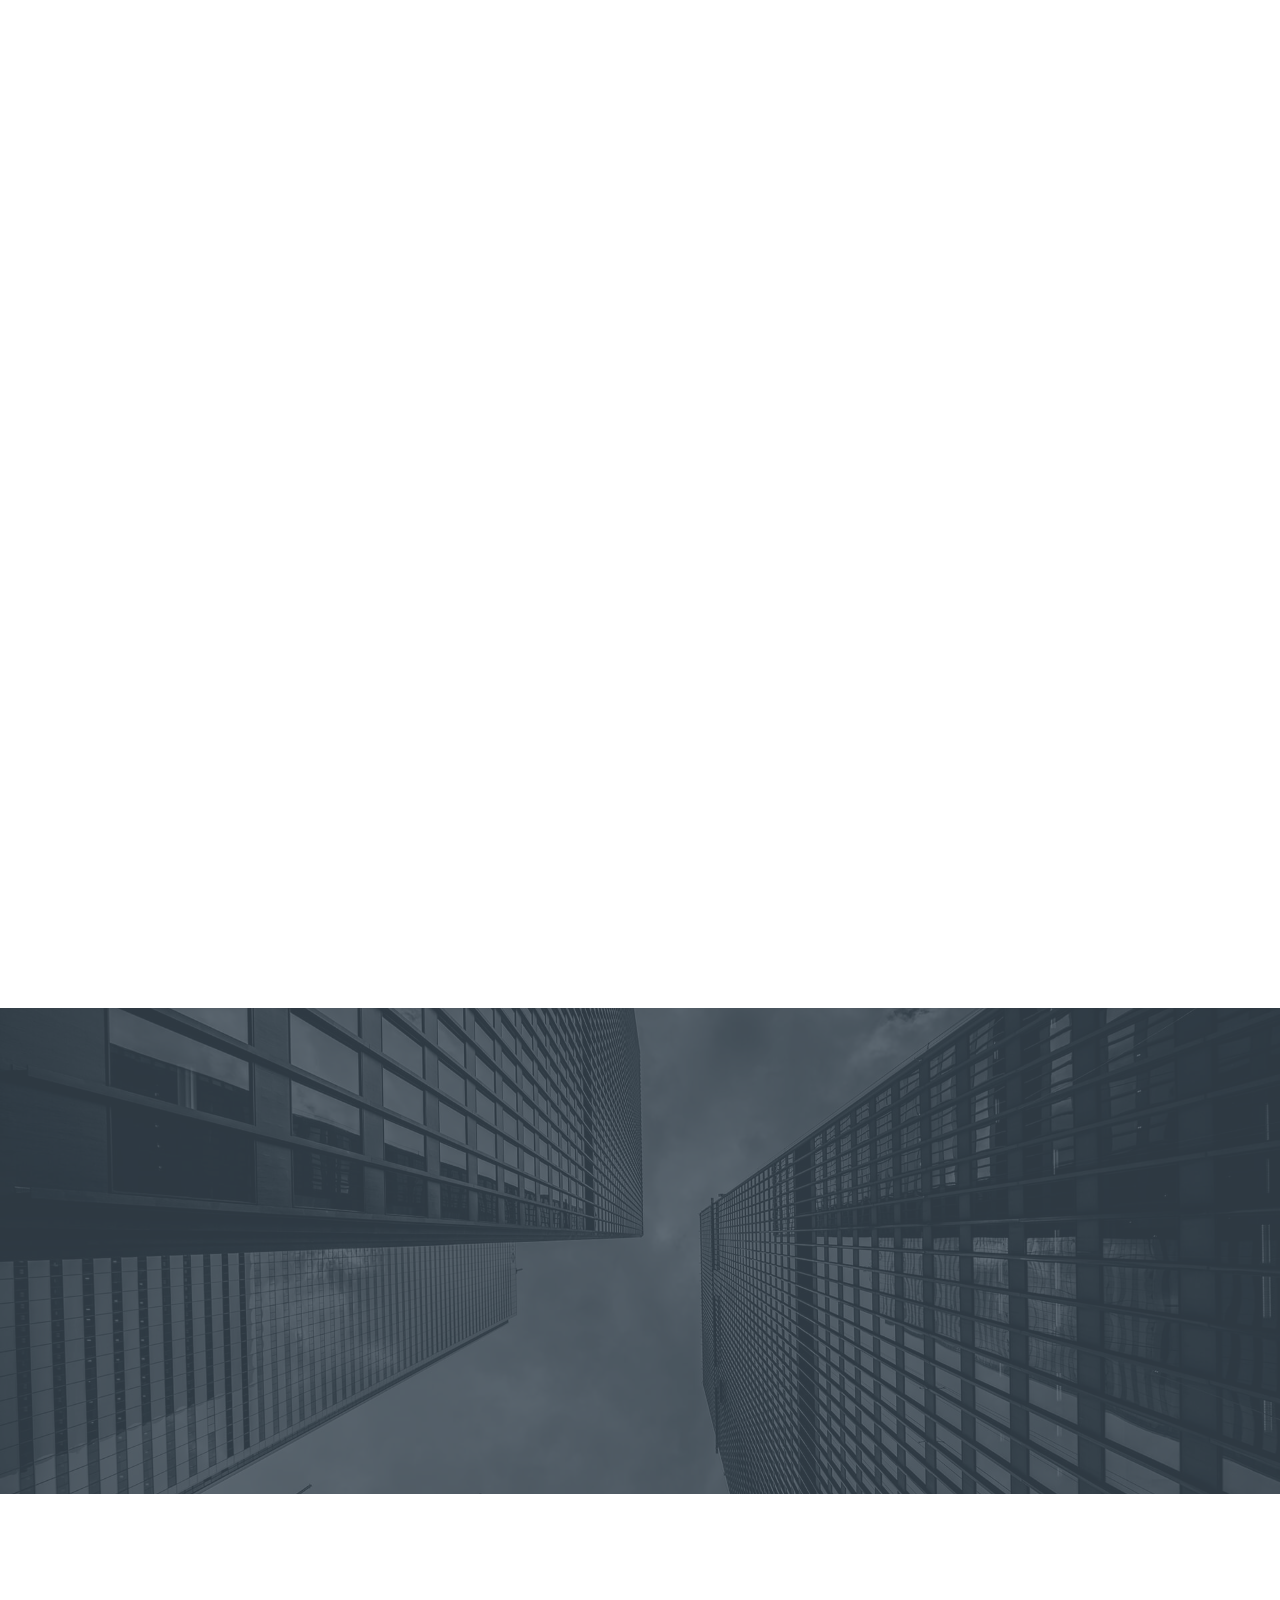
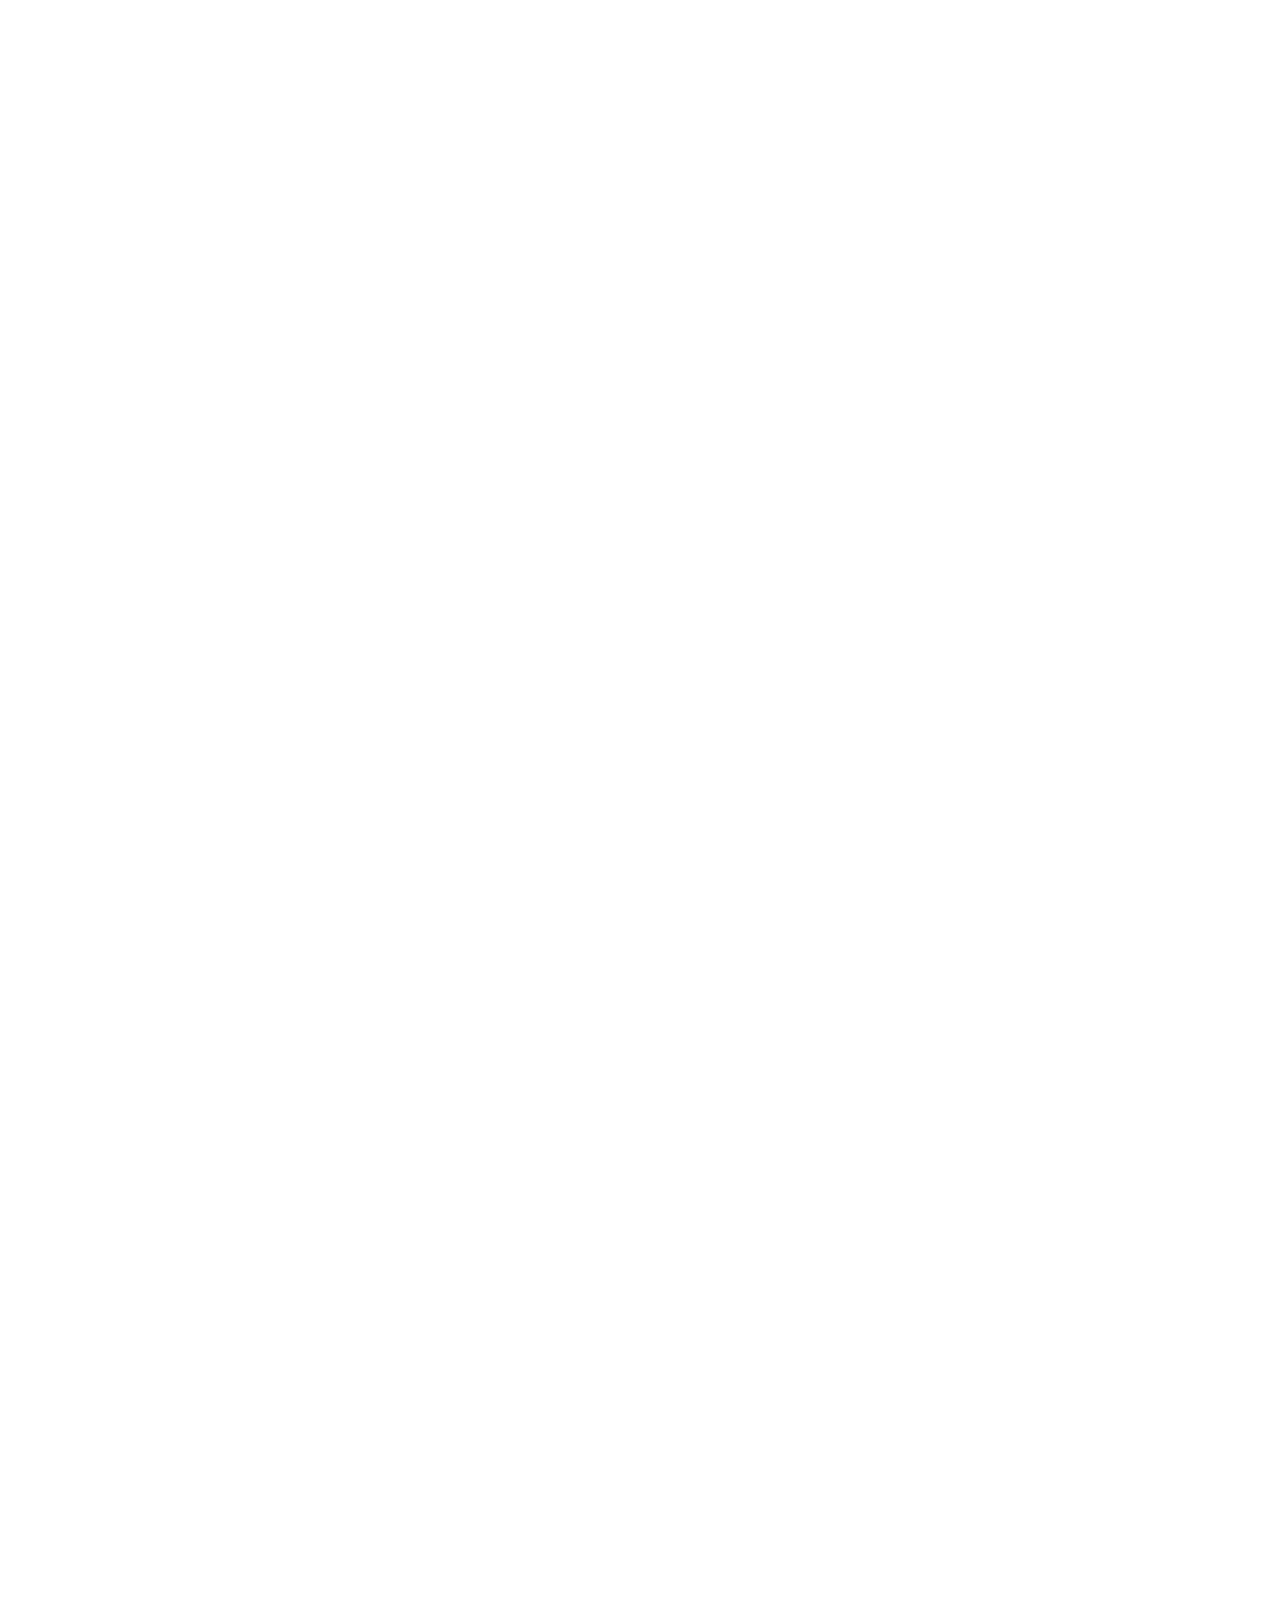
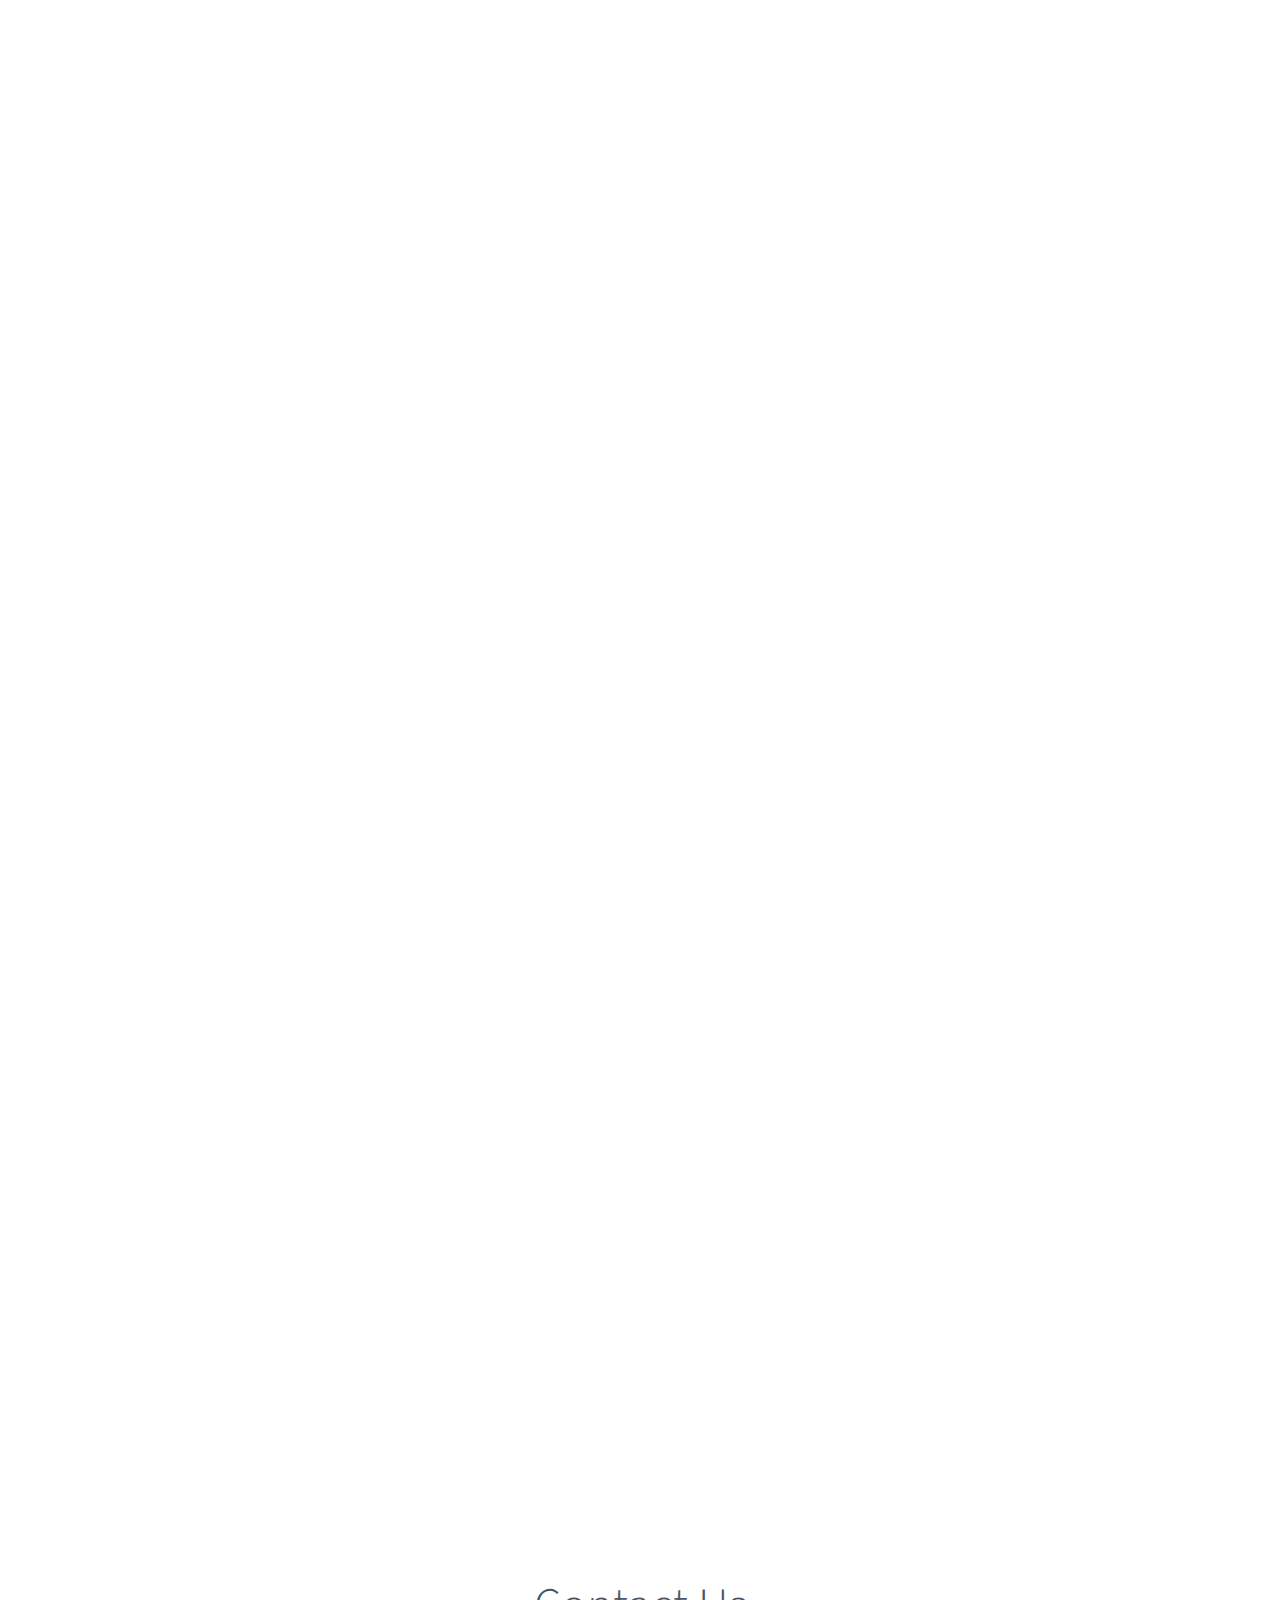
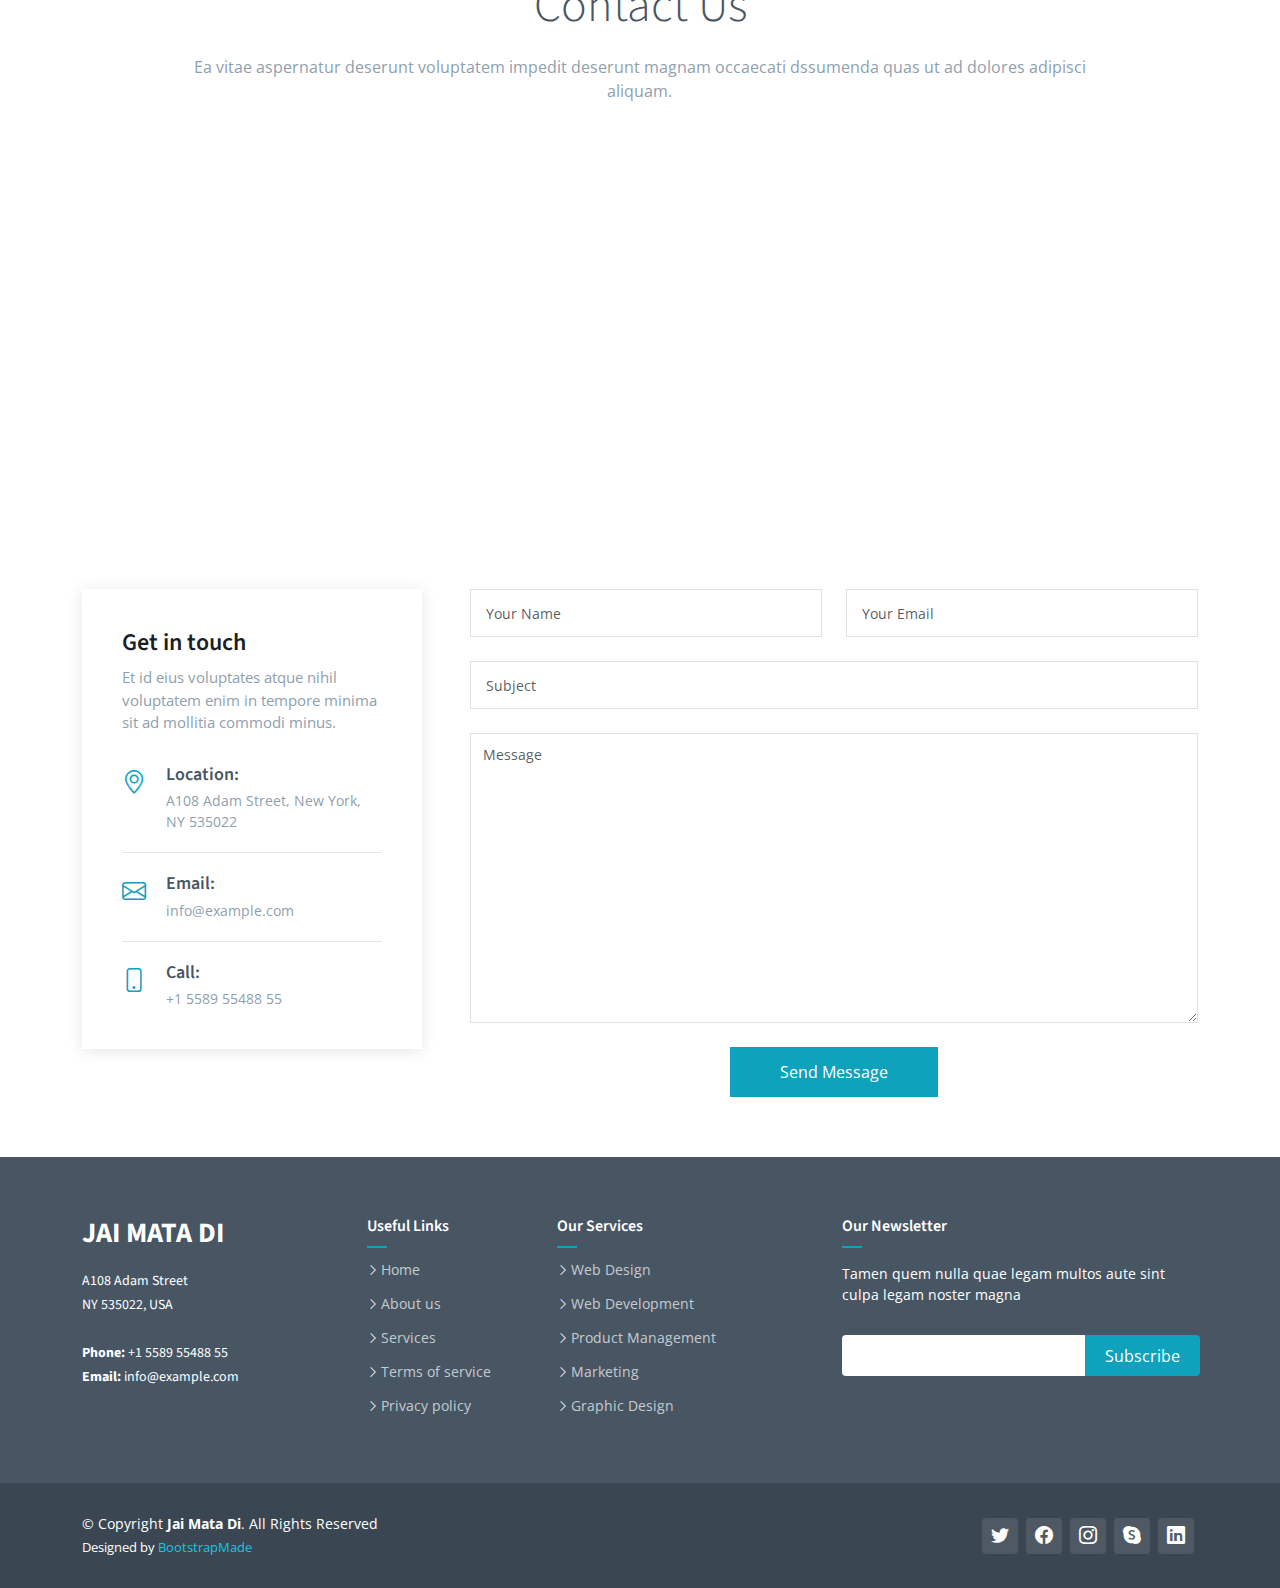
==== commit 04d62a8c: "updated" ====
--- a/index.html
+++ b/index.html
@@ -823,7 +823,7 @@
     </section><!-- End Testimonials Section -->
 
     <!-- ======= Pricing Section ======= -->
-    <section id="pricing" class="pricing">
+    <!-- <section id="pricing" class="pricing">
       <div class="container" data-aos="fade-up">
 
         <div class="section-header">
@@ -854,9 +854,10 @@
               </div>
 
             </div>
-          </div><!-- End Pricing Item -->
-
-          <div class="col-lg-4" data-aos="zoom-in" data-aos-delay="400">
+          </div> -->
+          <!-- End Pricing Item -->
+
+          <!-- <div class="col-lg-4" data-aos="zoom-in" data-aos-delay="400">
             <div class="pricing-item featured">
 
               <div class="pricing-header">
@@ -879,9 +880,10 @@
               </div>
 
             </div>
-          </div><!-- End Pricing Item -->
-
-          <div class="col-lg-4" data-aos="zoom-in" data-aos-delay="600">
+          </div> -->
+          <!-- End Pricing Item -->
+
+          <!-- <div class="col-lg-4" data-aos="zoom-in" data-aos-delay="600">
             <div class="pricing-item">
 
               <div class="pricing-header">
@@ -902,12 +904,14 @@
               </div>
 
             </div>
-          </div><!-- End Pricing Item -->
-
-        </div>
-
-      </div>
-    </section><!-- End Pricing Section -->
+          </div> -->
+          <!-- End Pricing Item -->
+
+        <!-- </div>
+
+      </div>
+    </section> -->
+    <!-- End Pricing Section -->
 
     <!-- ======= F.A.Q Section ======= -->
     <section id="faq" class="faq">
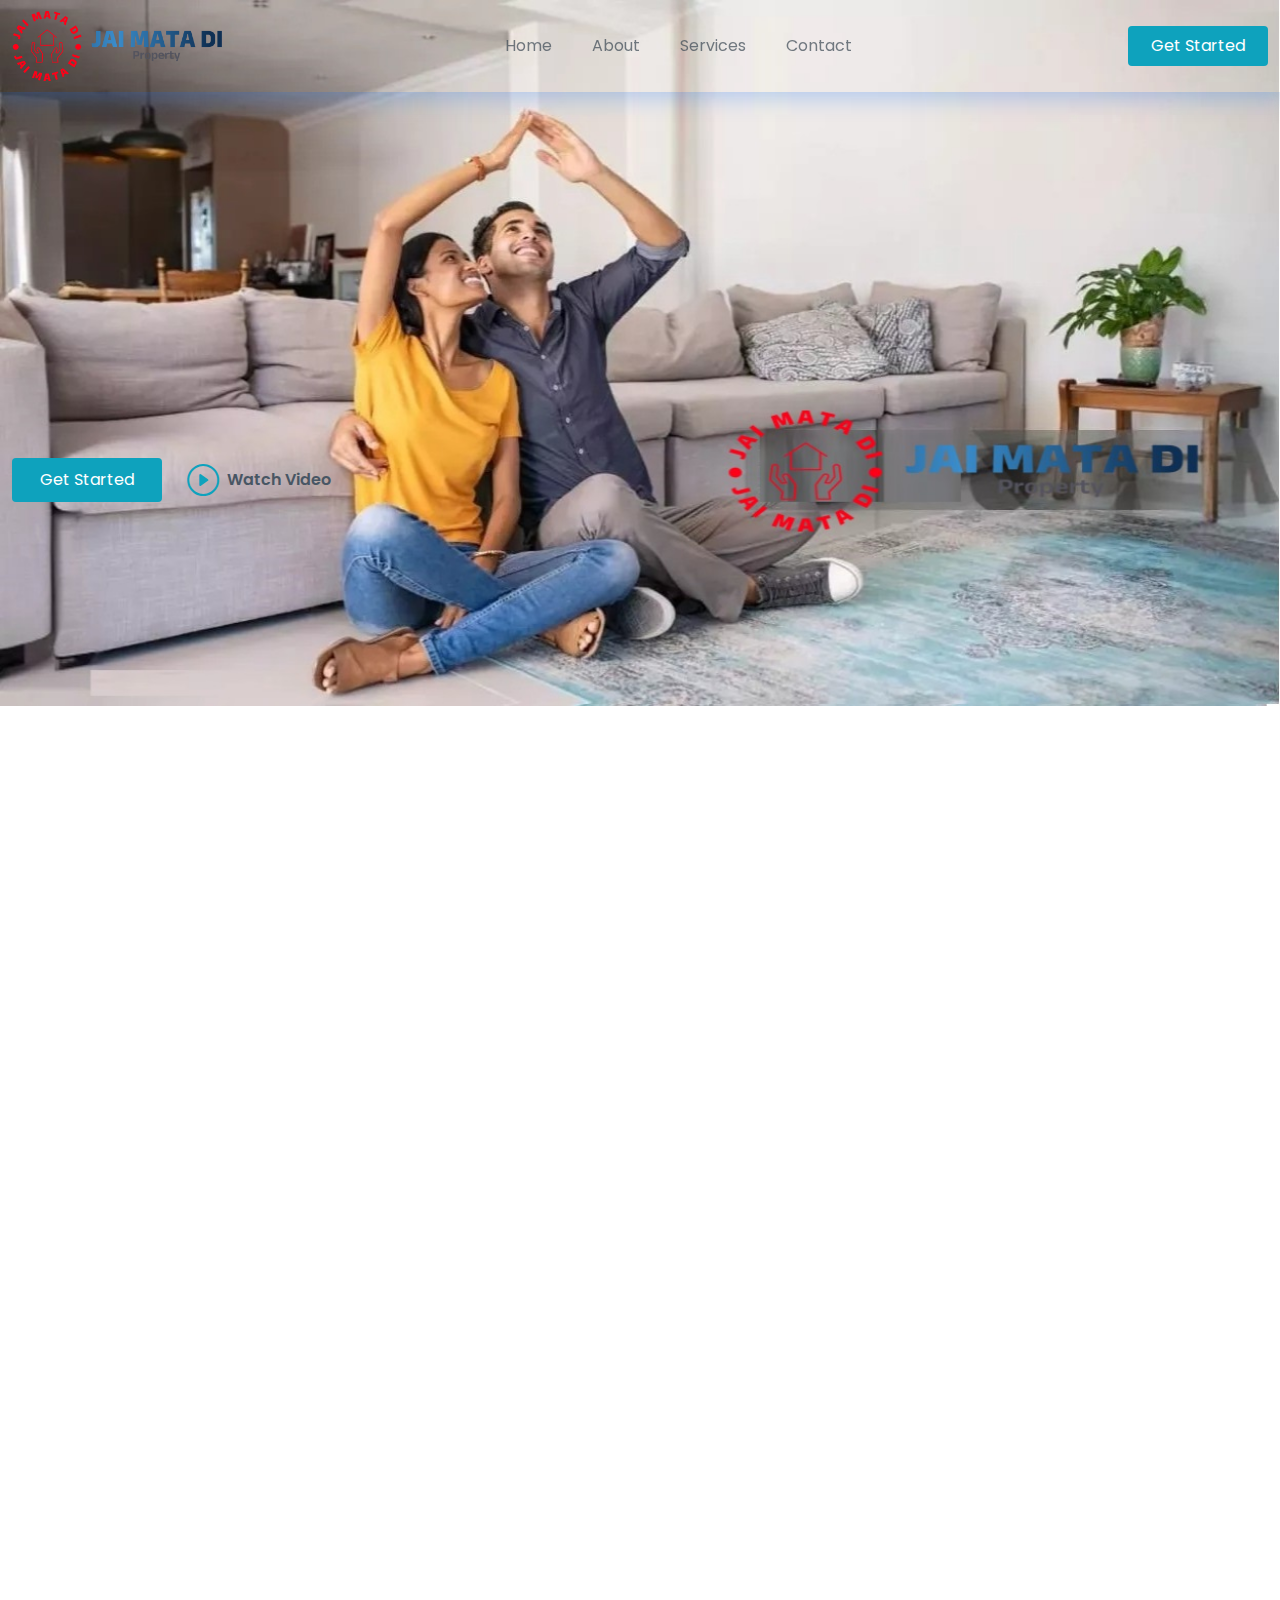
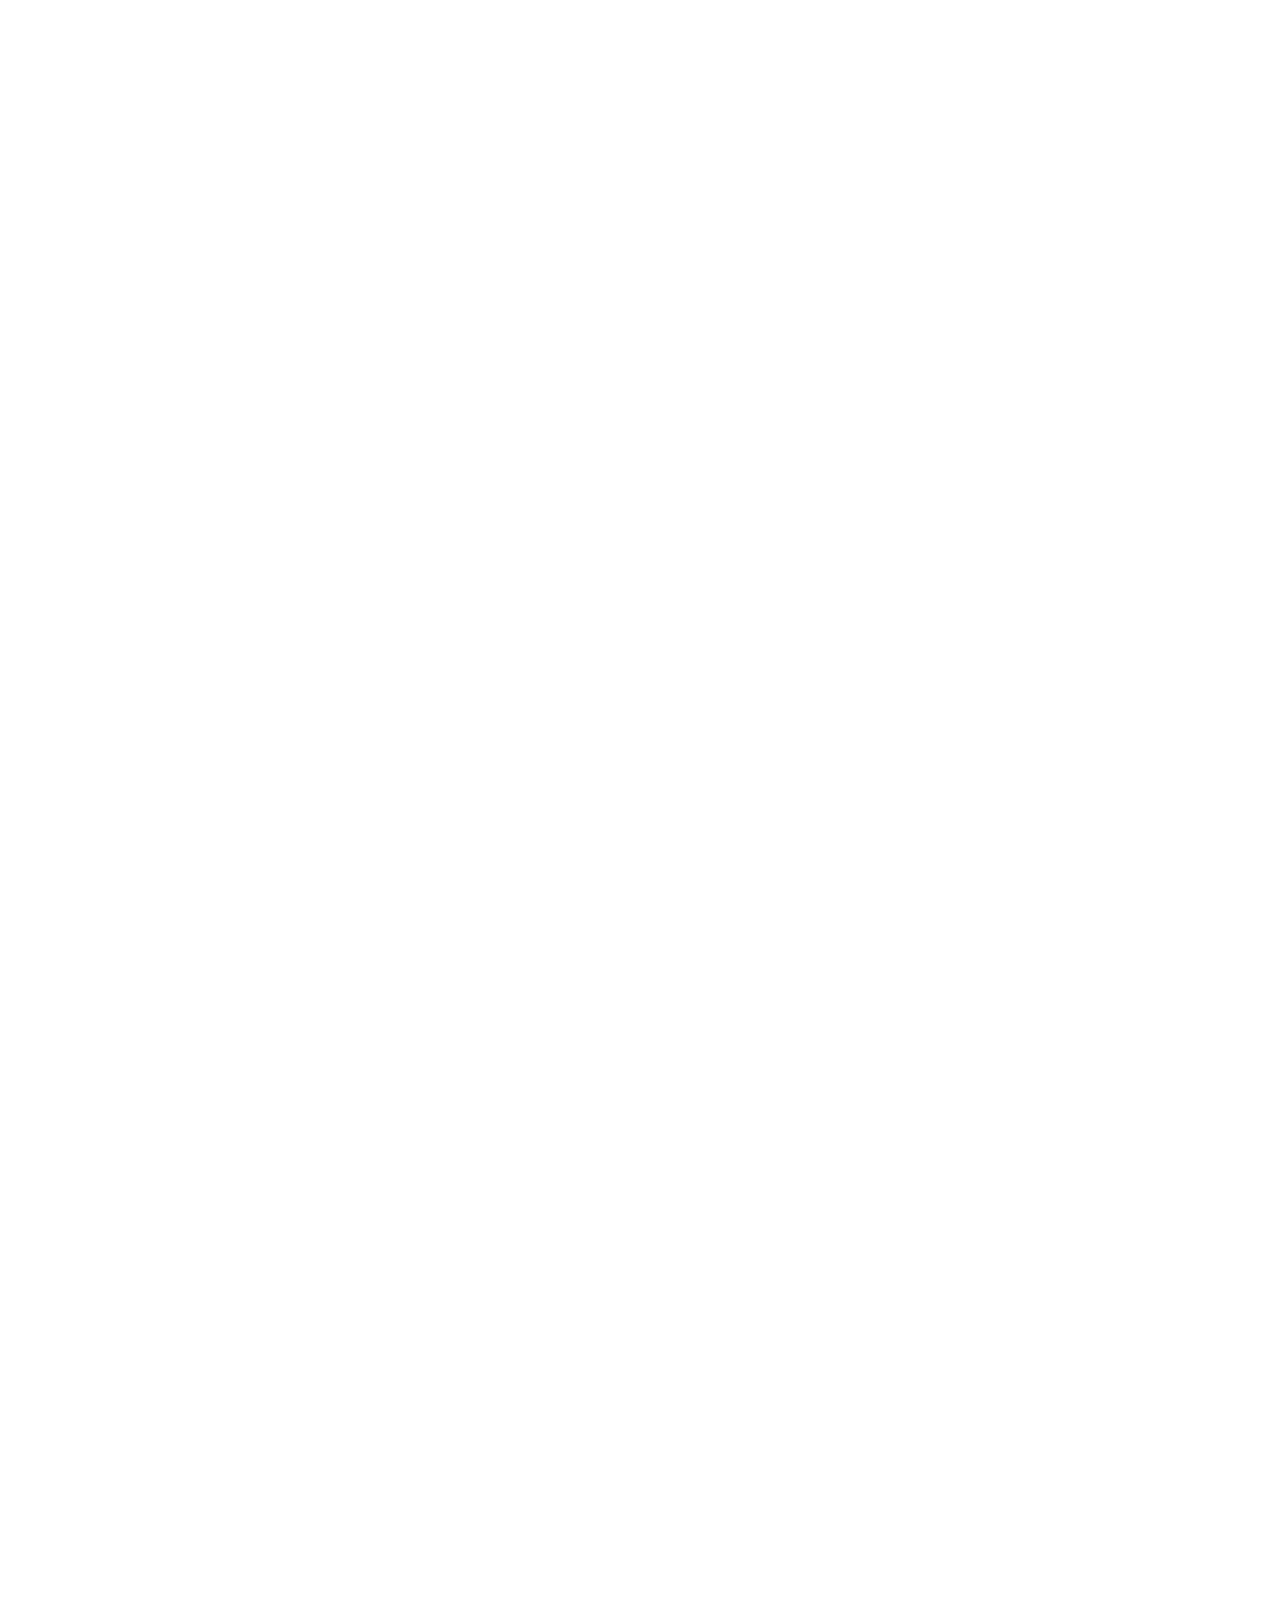
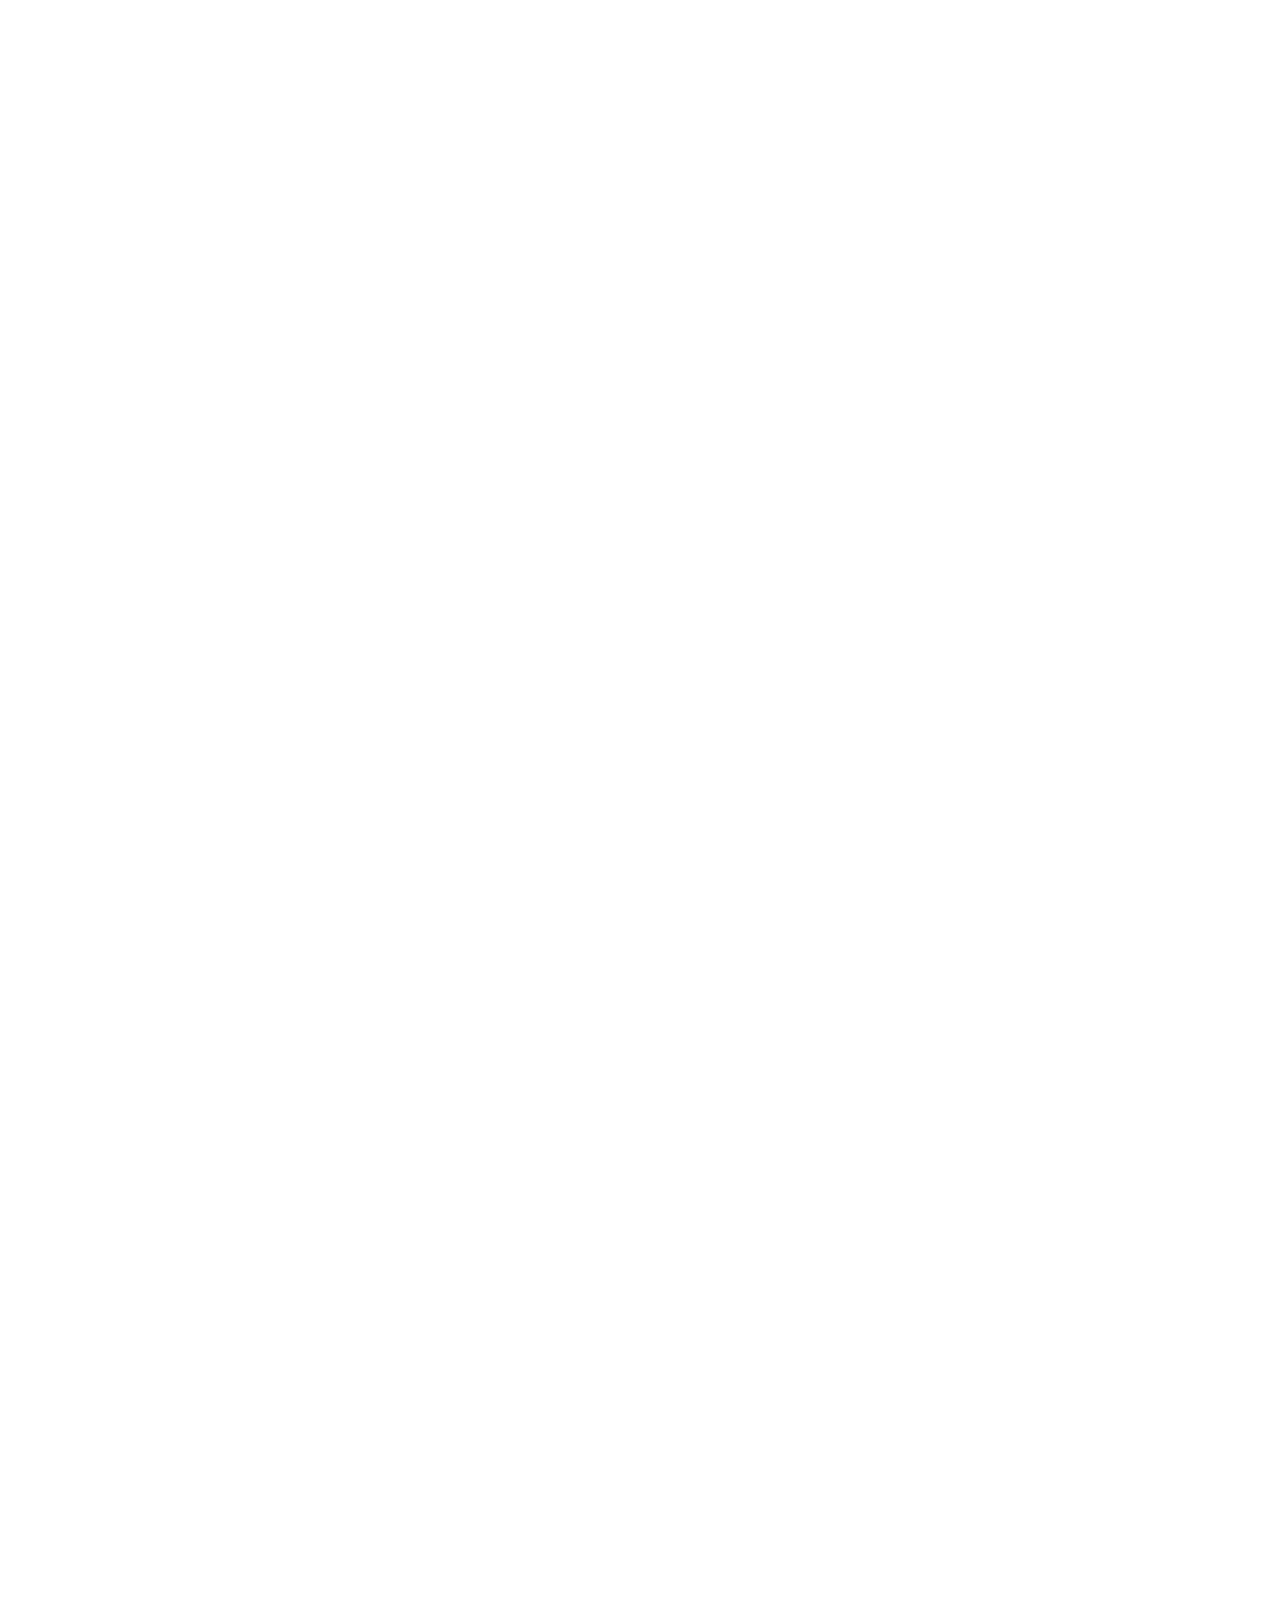
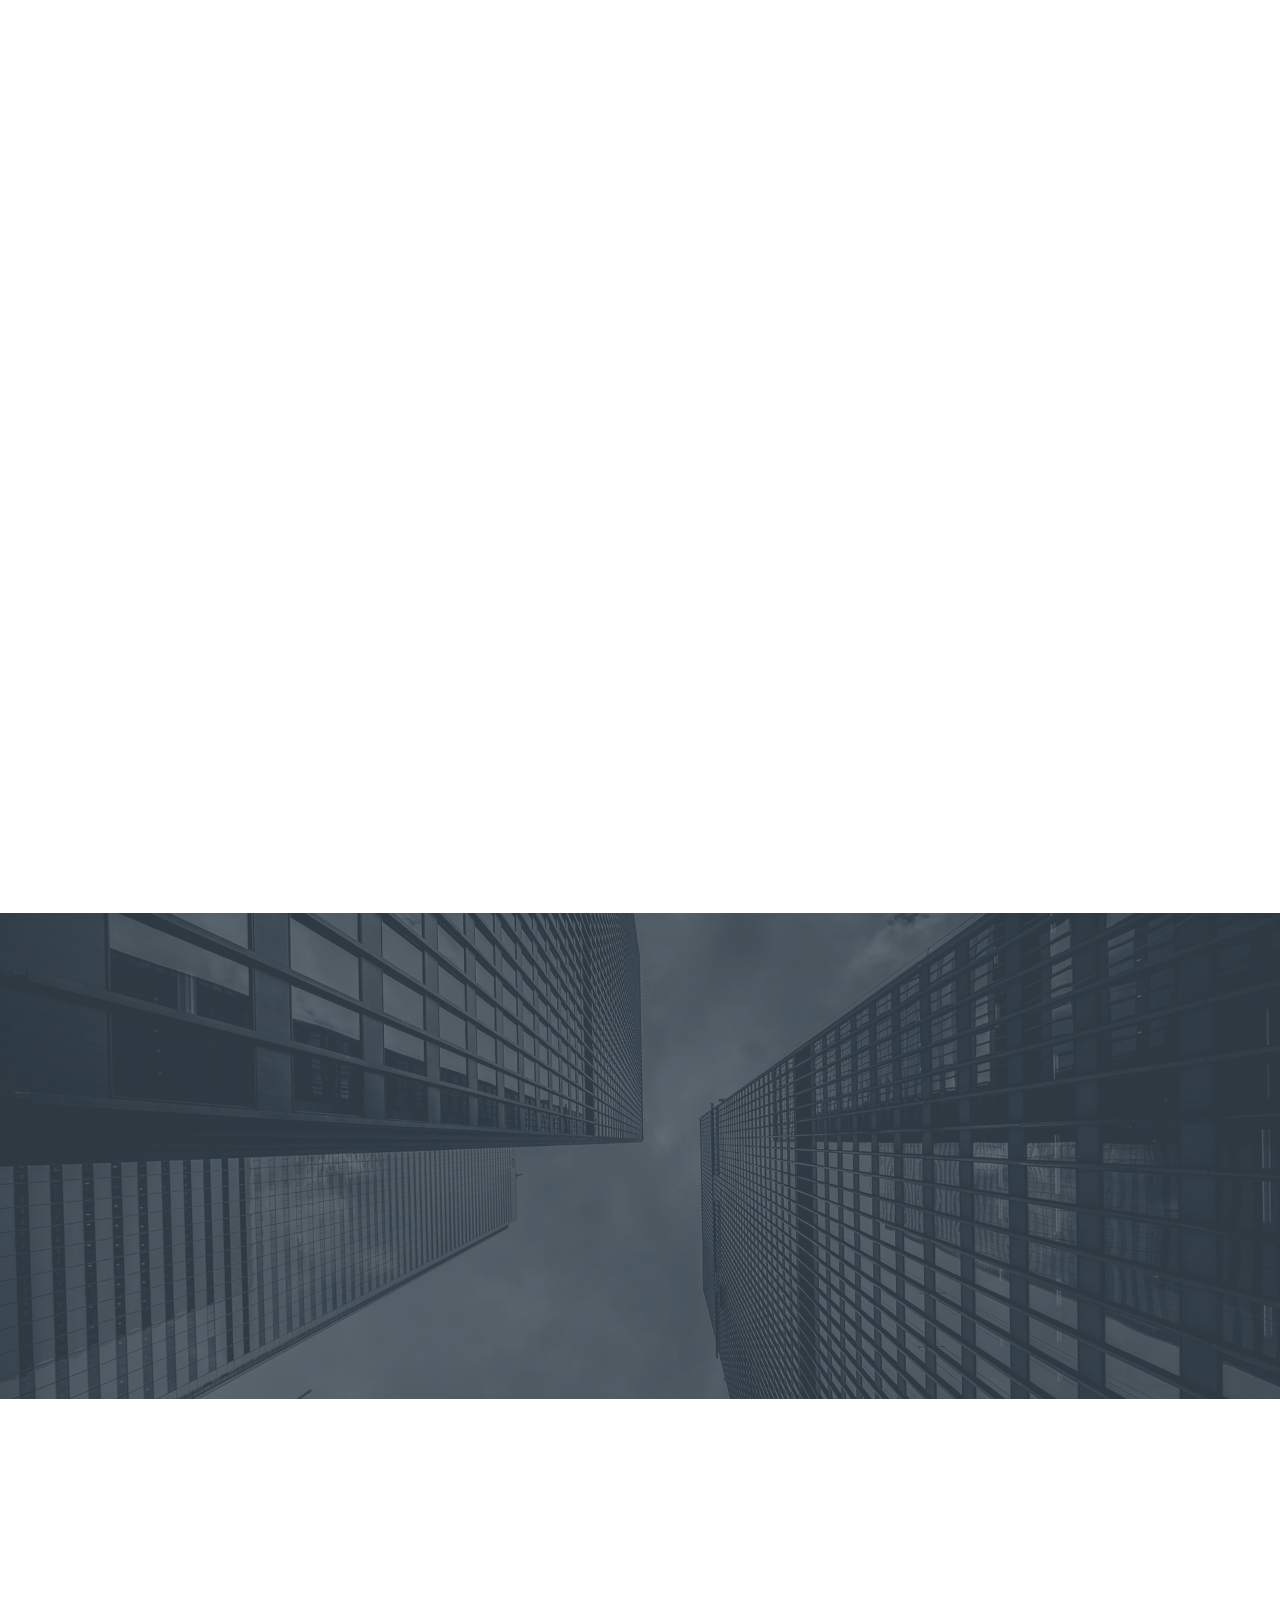
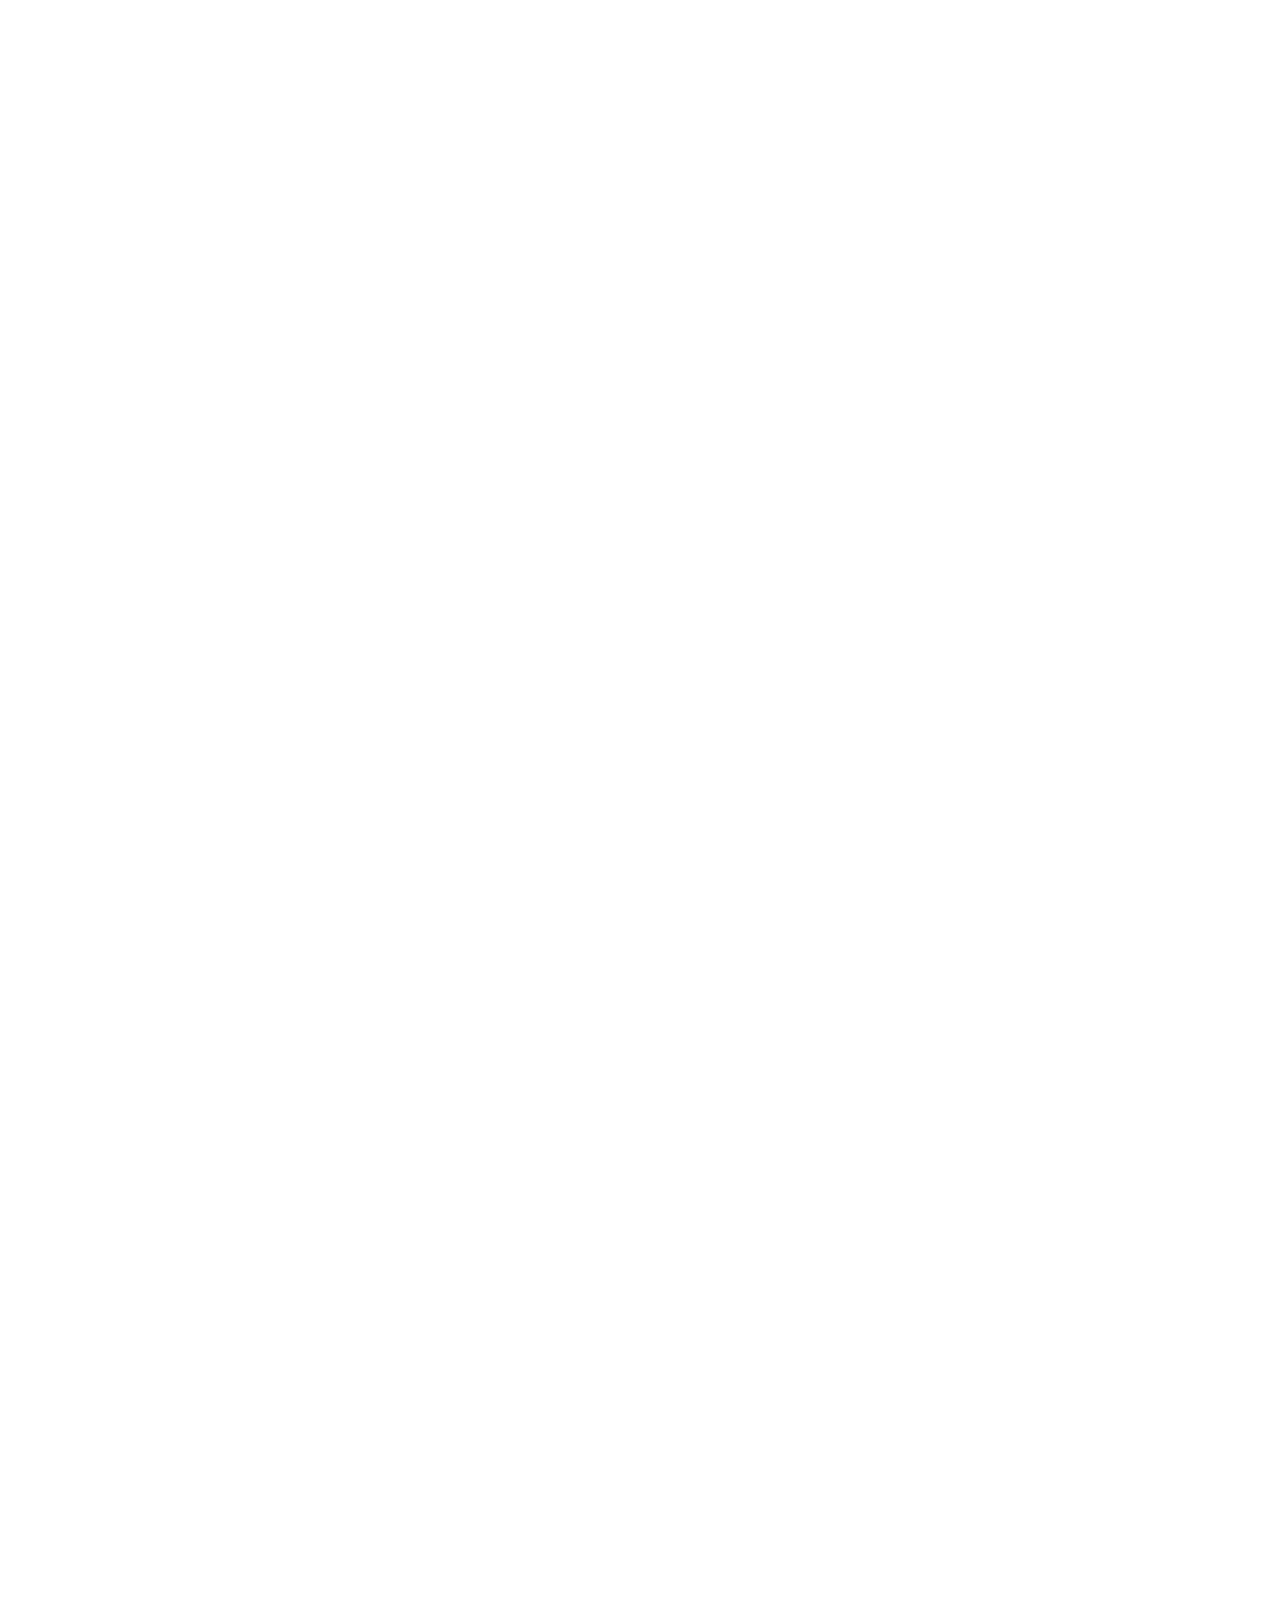
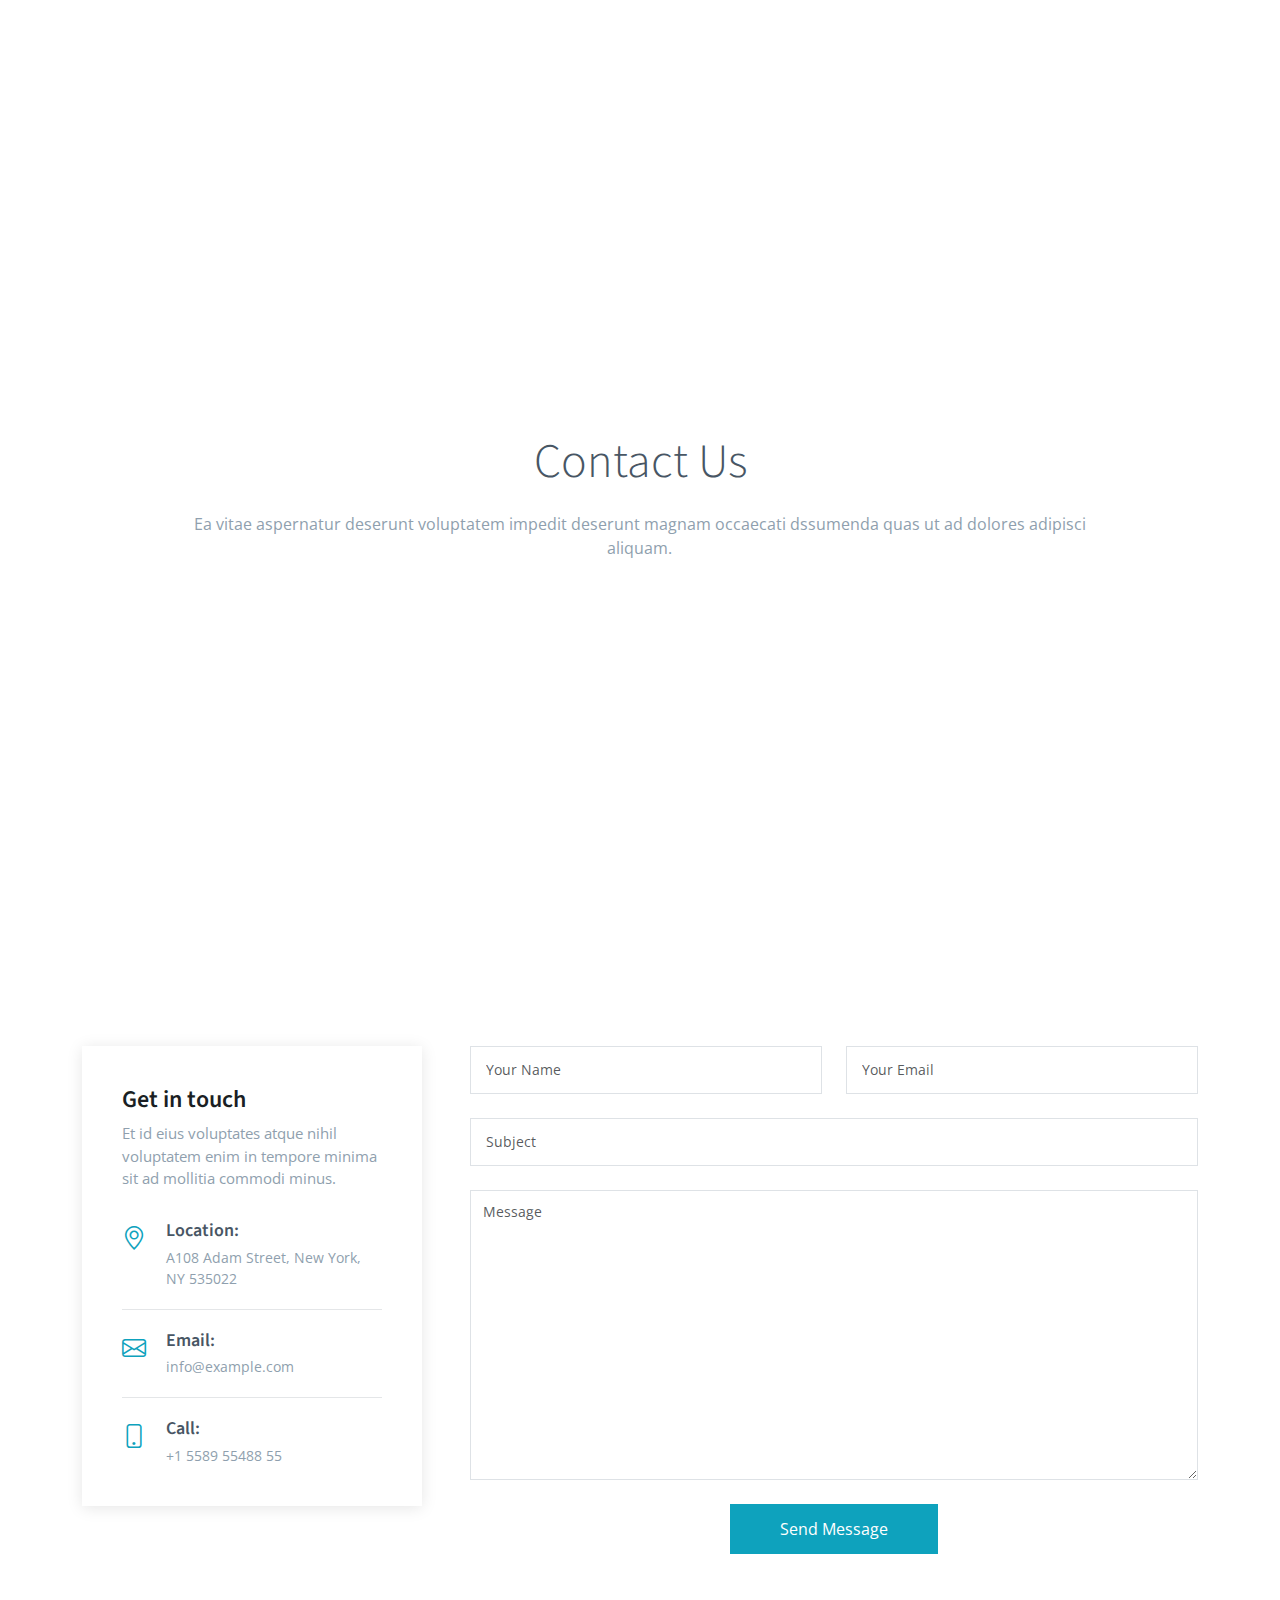
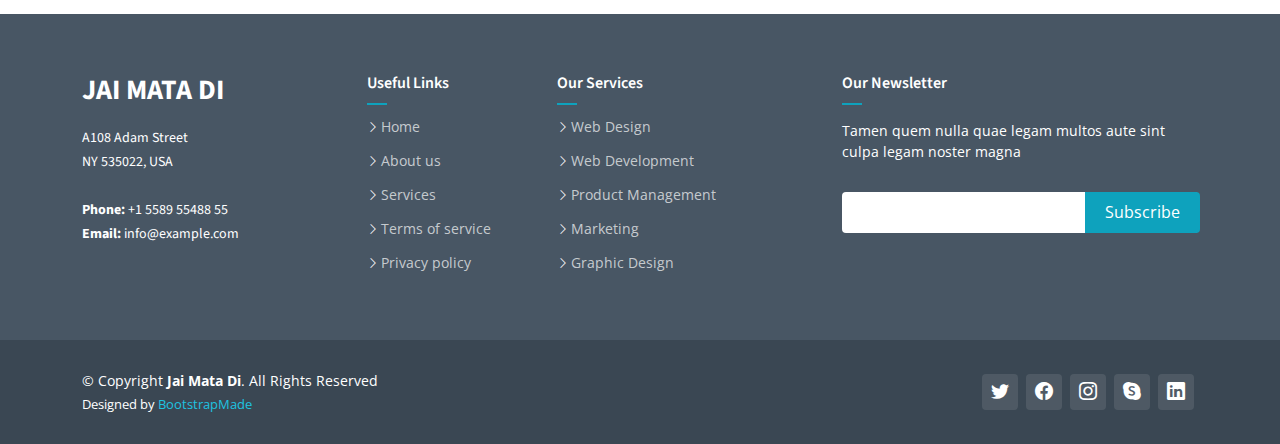
==== commit 8c6b7ac6: "updated" ====
--- a/index.html
+++ b/index.html
@@ -40,9 +40,7 @@
   <!-- =======================================================
   * Template Name: Jai Mata Di
   * Updated: Jan 29 2024 with Bootstrap v5.3.2
-  * Template URL: https://bootstrapmade.com/Jai Mata Di-bootstrap-business-template/
-  * Author: BootstrapMade.com
-  * License: https://bootstrapmade.com/license/
+  * Author: Rakesh Kumar Pradhan
   ======================================================== -->
 </head>
 
@@ -55,9 +53,9 @@
 
       <a href="index.html" class="logo d-flex align-items-center scrollto me-auto me-lg-0">
         <!-- Uncomment the line below if you also wish to use an image logo -->
-        <!-- <img src="assets/img/logo.png" alt=""> -->
+        <!-- <img src="assets/img/logoR.png" alt=""> -->
         <!-- <h1>Jai Mata Di<span>.</span></h1> -->
-        <img src="/assets/img/logo.png" alt="logo" width="auto" />
+        <img src="/assets/img/logoR.png" alt="logo" width="auto" />
       </a>
 
       <nav id="navbar" class="navbar">
@@ -131,7 +129,7 @@
   </header>
   <!-- End Header -->
 
-    <div class="container-fluid d-flex flex-column justify-content-center align-items-center text-center position-relative" data-aos="zoom-out"  class=" animated" style="background-image: url(assets/img/hero-carousel/top-header.jpg); background-repeat: no-repeat; background-size: 100vw; margin-top: 95px;">
+    <div class="container-fluid d-flex flex-column justify-content-center align-items-center text-center position-relative" data-aos="zoom-out"  class=" animated" style="background-image: url(assets/img/hero-carousel/top-header.jpg); background-repeat: no-repeat; background-size: 100vw; margin-top: 0px;">
       <section id="hero-animated" class="hero-animated d-flex align-items-center">
     <!-- //<img src="assets/img/hero-carousel/top-header.jpg" class="img-fluid"> -->
       <!-- <img src="assets/img/hero-carousel/top-header.jpg" class=" animated"> -->
@@ -1012,7 +1010,7 @@
     </section><!-- End F.A.Q Section -->
 
     <!-- ======= Portfolio Section ======= -->
-    <section id="portfolio" class="portfolio" data-aos="fade-up">
+    <!-- <section id="portfolio" class="portfolio" data-aos="fade-up">
 
       <div class="container">
 
@@ -1033,9 +1031,10 @@
             <li data-filter=".filter-product">Product</li>
             <li data-filter=".filter-branding">Branding</li>
             <li data-filter=".filter-books">Books</li>
-          </ul><!-- End Portfolio Filters -->
-
-          <div class="row g-0 portfolio-container">
+          </ul>
+          <!-- End Portfolio Filters -->
+
+          <!-- <div class="row g-0 portfolio-container">
 
             <div class="col-xl-3 col-lg-4 col-md-6 portfolio-item filter-app">
               <img src="assets/img/portfolio/app-1.jpg" class="img-fluid" alt="">
@@ -1044,113 +1043,127 @@
                 <a href="assets/img/portfolio/app-1.jpg" title="App 1" data-gallery="portfolio-gallery" class="glightbox preview-link"><i class="bi bi-zoom-in"></i></a>
                 <a href="portfolio-details.html" title="More Details" class="details-link"><i class="bi bi-link-45deg"></i></a>
               </div>
-            </div><!-- End Portfolio Item -->
-
-            <div class="col-xl-3 col-lg-4 col-md-6 portfolio-item filter-product">
+            </div> -->
+            <!-- End Portfolio Item -->
+
+            <!-- <div class="col-xl-3 col-lg-4 col-md-6 portfolio-item filter-product">
               <img src="assets/img/portfolio/product-1.jpg" class="img-fluid" alt="">
               <div class="portfolio-info">
                 <h4>Product 1</h4>
                 <a href="assets/img/portfolio/product-1.jpg" title="Product 1" data-gallery="portfolio-gallery" class="glightbox preview-link"><i class="bi bi-zoom-in"></i></a>
                 <a href="portfolio-details.html" title="More Details" class="details-link"><i class="bi bi-link-45deg"></i></a>
               </div>
-            </div><!-- End Portfolio Item -->
-
-            <div class="col-xl-3 col-lg-4 col-md-6 portfolio-item filter-branding">
+            </div> -->
+            <!-- End Portfolio Item -->
+
+            <!-- <div class="col-xl-3 col-lg-4 col-md-6 portfolio-item filter-branding">
               <img src="assets/img/portfolio/branding-1.jpg" class="img-fluid" alt="">
               <div class="portfolio-info">
                 <h4>Branding 1</h4>
                 <a href="assets/img/portfolio/branding-1.jpg" title="Branding 1" data-gallery="portfolio-gallery" class="glightbox preview-link"><i class="bi bi-zoom-in"></i></a>
                 <a href="portfolio-details.html" title="More Details" class="details-link"><i class="bi bi-link-45deg"></i></a>
               </div>
-            </div><!-- End Portfolio Item -->
-
-            <div class="col-xl-3 col-lg-4 col-md-6 portfolio-item filter-books">
+            </div> -->
+            <!-- End Portfolio Item -->
+
+            <!-- <div class="col-xl-3 col-lg-4 col-md-6 portfolio-item filter-books">
               <img src="assets/img/portfolio/books-1.jpg" class="img-fluid" alt="">
               <div class="portfolio-info">
                 <h4>Books 1</h4>
                 <a href="assets/img/portfolio/books-1.jpg" title="Branding 1" data-gallery="portfolio-gallery" class="glightbox preview-link"><i class="bi bi-zoom-in"></i></a>
                 <a href="portfolio-details.html" title="More Details" class="details-link"><i class="bi bi-link-45deg"></i></a>
               </div>
-            </div><!-- End Portfolio Item -->
-
-            <div class="col-xl-3 col-lg-4 col-md-6 portfolio-item filter-app">
+            </div> -->
+            <!-- End Portfolio Item -->
+
+            <!-- <div class="col-xl-3 col-lg-4 col-md-6 portfolio-item filter-app">
               <img src="assets/img/portfolio/app-2.jpg" class="img-fluid" alt="">
               <div class="portfolio-info">
                 <h4>App 2</h4>
                 <a href="assets/img/portfolio/app-2.jpg" title="App 2" data-gallery="portfolio-gallery" class="glightbox preview-link"><i class="bi bi-zoom-in"></i></a>
                 <a href="portfolio-details.html" title="More Details" class="details-link"><i class="bi bi-link-45deg"></i></a>
               </div>
-            </div><!-- End Portfolio Item -->
-
-            <div class="col-xl-3 col-lg-4 col-md-6 portfolio-item filter-product">
+            </div> -->
+            <!-- End Portfolio Item -->
+
+            <!-- <div class="col-xl-3 col-lg-4 col-md-6 portfolio-item filter-product">
               <img src="assets/img/portfolio/product-2.jpg" class="img-fluid" alt="">
               <div class="portfolio-info">
                 <h4>Product 2</h4>
                 <a href="assets/img/portfolio/product-2.jpg" title="Product 2" data-gallery="portfolio-gallery" class="glightbox preview-link"><i class="bi bi-zoom-in"></i></a>
                 <a href="portfolio-details.html" title="More Details" class="details-link"><i class="bi bi-link-45deg"></i></a>
               </div>
-            </div><!-- End Portfolio Item -->
-
-            <div class="col-xl-3 col-lg-4 col-md-6 portfolio-item filter-branding">
+            </div> -->
+            <!-- End Portfolio Item -->
+
+            <!-- <div class="col-xl-3 col-lg-4 col-md-6 portfolio-item filter-branding">
               <img src="assets/img/portfolio/branding-2.jpg" class="img-fluid" alt="">
               <div class="portfolio-info">
                 <h4>Branding 2</h4>
                 <a href="assets/img/portfolio/branding-2.jpg" title="Branding 2" data-gallery="portfolio-gallery" class="glightbox preview-link"><i class="bi bi-zoom-in"></i></a>
                 <a href="portfolio-details.html" title="More Details" class="details-link"><i class="bi bi-link-45deg"></i></a>
               </div>
-            </div><!-- End Portfolio Item -->
-
-            <div class="col-xl-3 col-lg-4 col-md-6 portfolio-item filter-books">
+            </div> -->
+            <!-- End Portfolio Item -->
+
+            <!-- <div class="col-xl-3 col-lg-4 col-md-6 portfolio-item filter-books">
               <img src="assets/img/portfolio/books-2.jpg" class="img-fluid" alt="">
               <div class="portfolio-info">
                 <h4>Books 2</h4>
                 <a href="assets/img/portfolio/books-2.jpg" title="Branding 2" data-gallery="portfolio-gallery" class="glightbox preview-link"><i class="bi bi-zoom-in"></i></a>
                 <a href="portfolio-details.html" title="More Details" class="details-link"><i class="bi bi-link-45deg"></i></a>
               </div>
-            </div><!-- End Portfolio Item -->
-
-            <div class="col-xl-3 col-lg-4 col-md-6 portfolio-item filter-app">
+            </div> -->
+            <!-- End Portfolio Item -->
+
+            <!-- <div class="col-xl-3 col-lg-4 col-md-6 portfolio-item filter-app">
               <img src="assets/img/portfolio/app-3.jpg" class="img-fluid" alt="">
               <div class="portfolio-info">
                 <h4>App 3</h4>
                 <a href="assets/img/portfolio/app-3.jpg" title="App 3" data-gallery="portfolio-gallery" class="glightbox preview-link"><i class="bi bi-zoom-in"></i></a>
                 <a href="portfolio-details.html" title="More Details" class="details-link"><i class="bi bi-link-45deg"></i></a>
               </div>
-            </div><!-- End Portfolio Item -->
-
-            <div class="col-xl-3 col-lg-4 col-md-6 portfolio-item filter-product">
+            </div> -->
+            <!-- End Portfolio Item -->
+
+            <!-- <div class="col-xl-3 col-lg-4 col-md-6 portfolio-item filter-product">
               <img src="assets/img/portfolio/product-3.jpg" class="img-fluid" alt="">
               <div class="portfolio-info">
                 <h4>Product 3</h4>
                 <a href="assets/img/portfolio/product-3.jpg" title="Product 3" data-gallery="portfolio-gallery" class="glightbox preview-link"><i class="bi bi-zoom-in"></i></a>
                 <a href="portfolio-details.html" title="More Details" class="details-link"><i class="bi bi-link-45deg"></i></a>
               </div>
-            </div><!-- End Portfolio Item -->
-
-            <div class="col-xl-3 col-lg-4 col-md-6 portfolio-item filter-branding">
+            </div> -->
+            <!-- End Portfolio Item -->
+
+            <!-- <div class="col-xl-3 col-lg-4 col-md-6 portfolio-item filter-branding">
               <img src="assets/img/portfolio/branding-3.jpg" class="img-fluid" alt="">
               <div class="portfolio-info">
                 <h4>Branding 3</h4>
                 <a href="assets/img/portfolio/branding-3.jpg" title="Branding 2" data-gallery="portfolio-gallery" class="glightbox preview-link"><i class="bi bi-zoom-in"></i></a>
                 <a href="portfolio-details.html" title="More Details" class="details-link"><i class="bi bi-link-45deg"></i></a>
               </div>
-            </div><!-- End Portfolio Item -->
-
-            <div class="col-xl-3 col-lg-4 col-md-6 portfolio-item filter-books">
+            </div> -->
+            <!-- End Portfolio Item -->
+
+            <!-- <div class="col-xl-3 col-lg-4 col-md-6 portfolio-item filter-books">
               <img src="assets/img/portfolio/books-3.jpg" class="img-fluid" alt="">
               <div class="portfolio-info">
                 <h4>Books 3</h4>
                 <a href="assets/img/portfolio/books-3.jpg" title="Branding 3" data-gallery="portfolio-gallery" class="glightbox preview-link"><i class="bi bi-zoom-in"></i></a>
                 <a href="portfolio-details.html" title="More Details" class="details-link"><i class="bi bi-link-45deg"></i></a>
               </div>
-            </div><!-- End Portfolio Item -->
-
-          </div><!-- End Portfolio Container -->
-
-        </div>
-
-      </div>
-    </section><!-- End Portfolio Section -->
+            </div> -->
+            <!-- End Portfolio Item -->
+
+          <!-- </div> -->
+          <!-- End Portfolio Container -->
+
+        <!-- </div>
+
+      </div>
+    </section> -->
+    <!-- End Portfolio Section -->
 
     <!-- ======= Team Section ======= -->
     <section id="team" class="team">
--- a/assets/css/main.css
+++ b/assets/css/main.css
@@ -226,6 +226,13 @@
 .header .logo img {
   max-height: 70px;
   margin-right: 6px;
+}
+
+/* Responsive styles */
+@media only screen and (max-width: 600px) {
+  .logo img {
+      max-width: 80%;
+  }
 }
 
 .header .logo h1 {
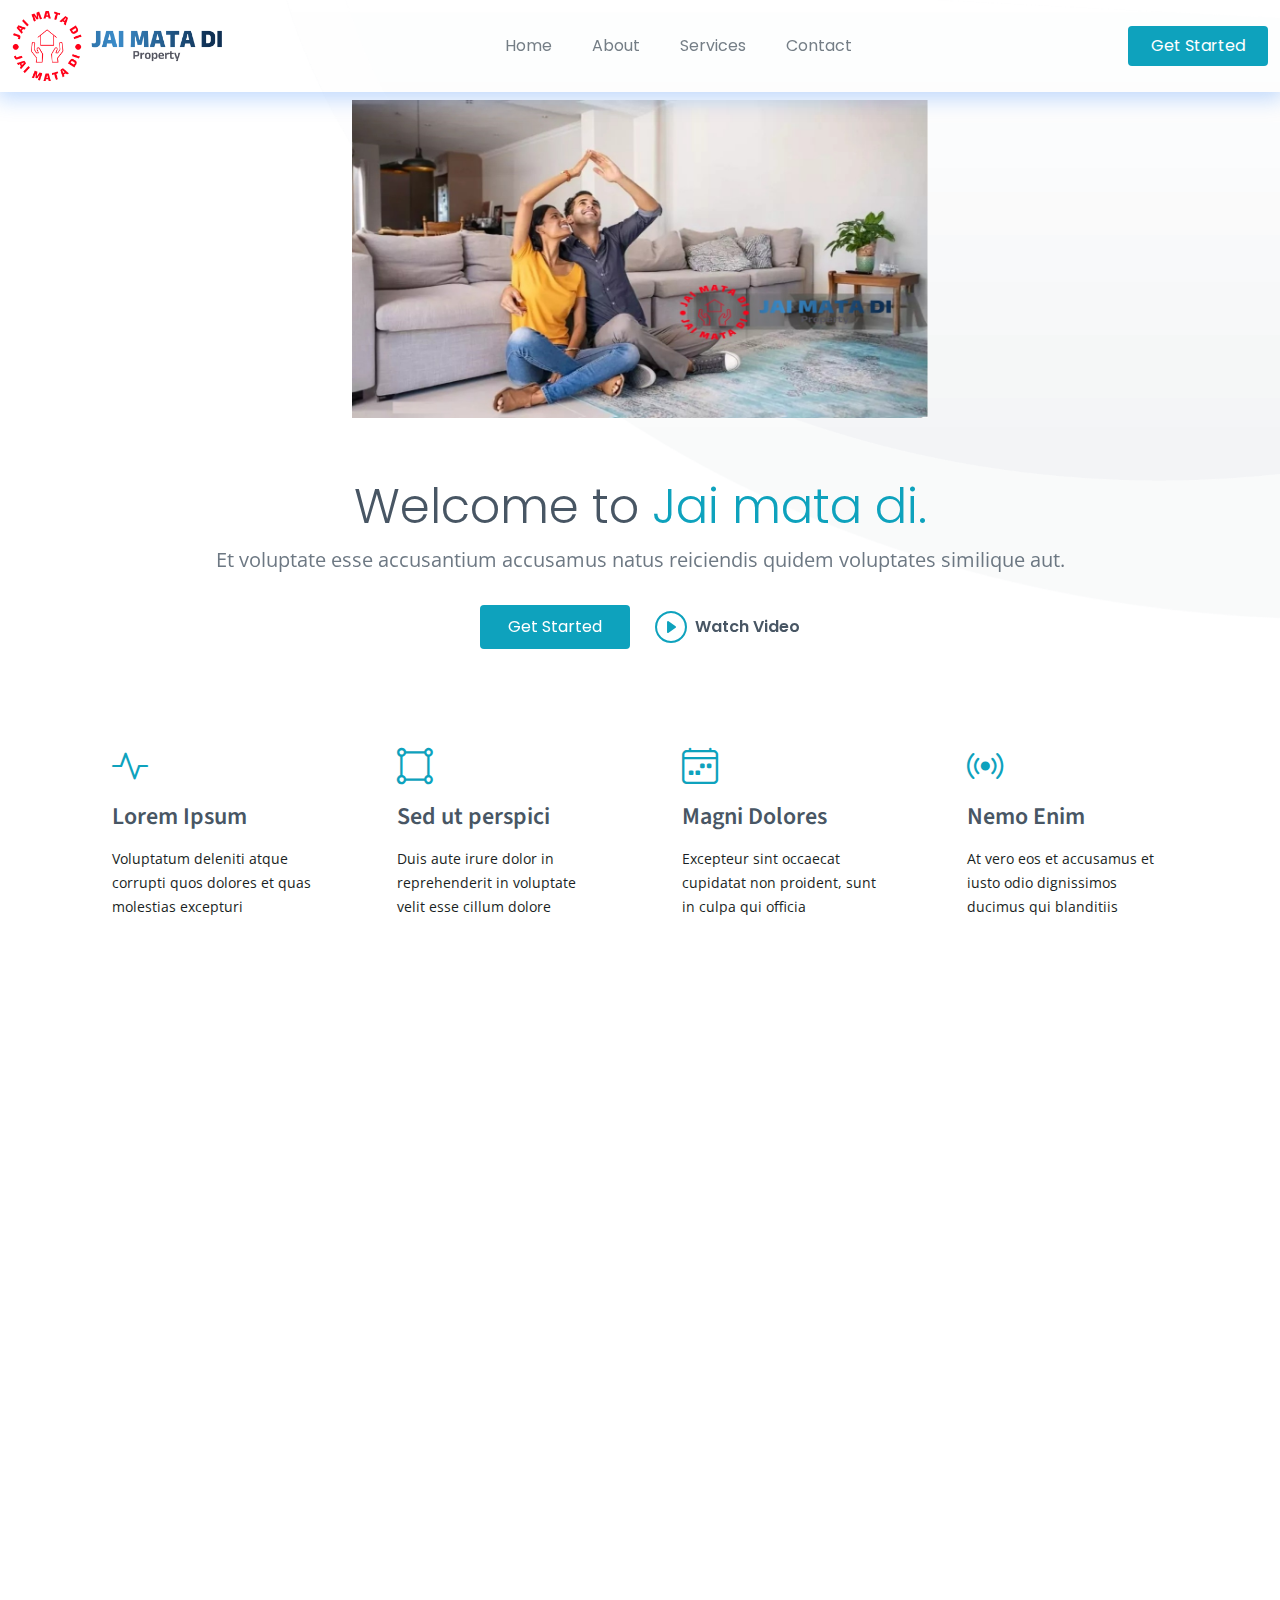
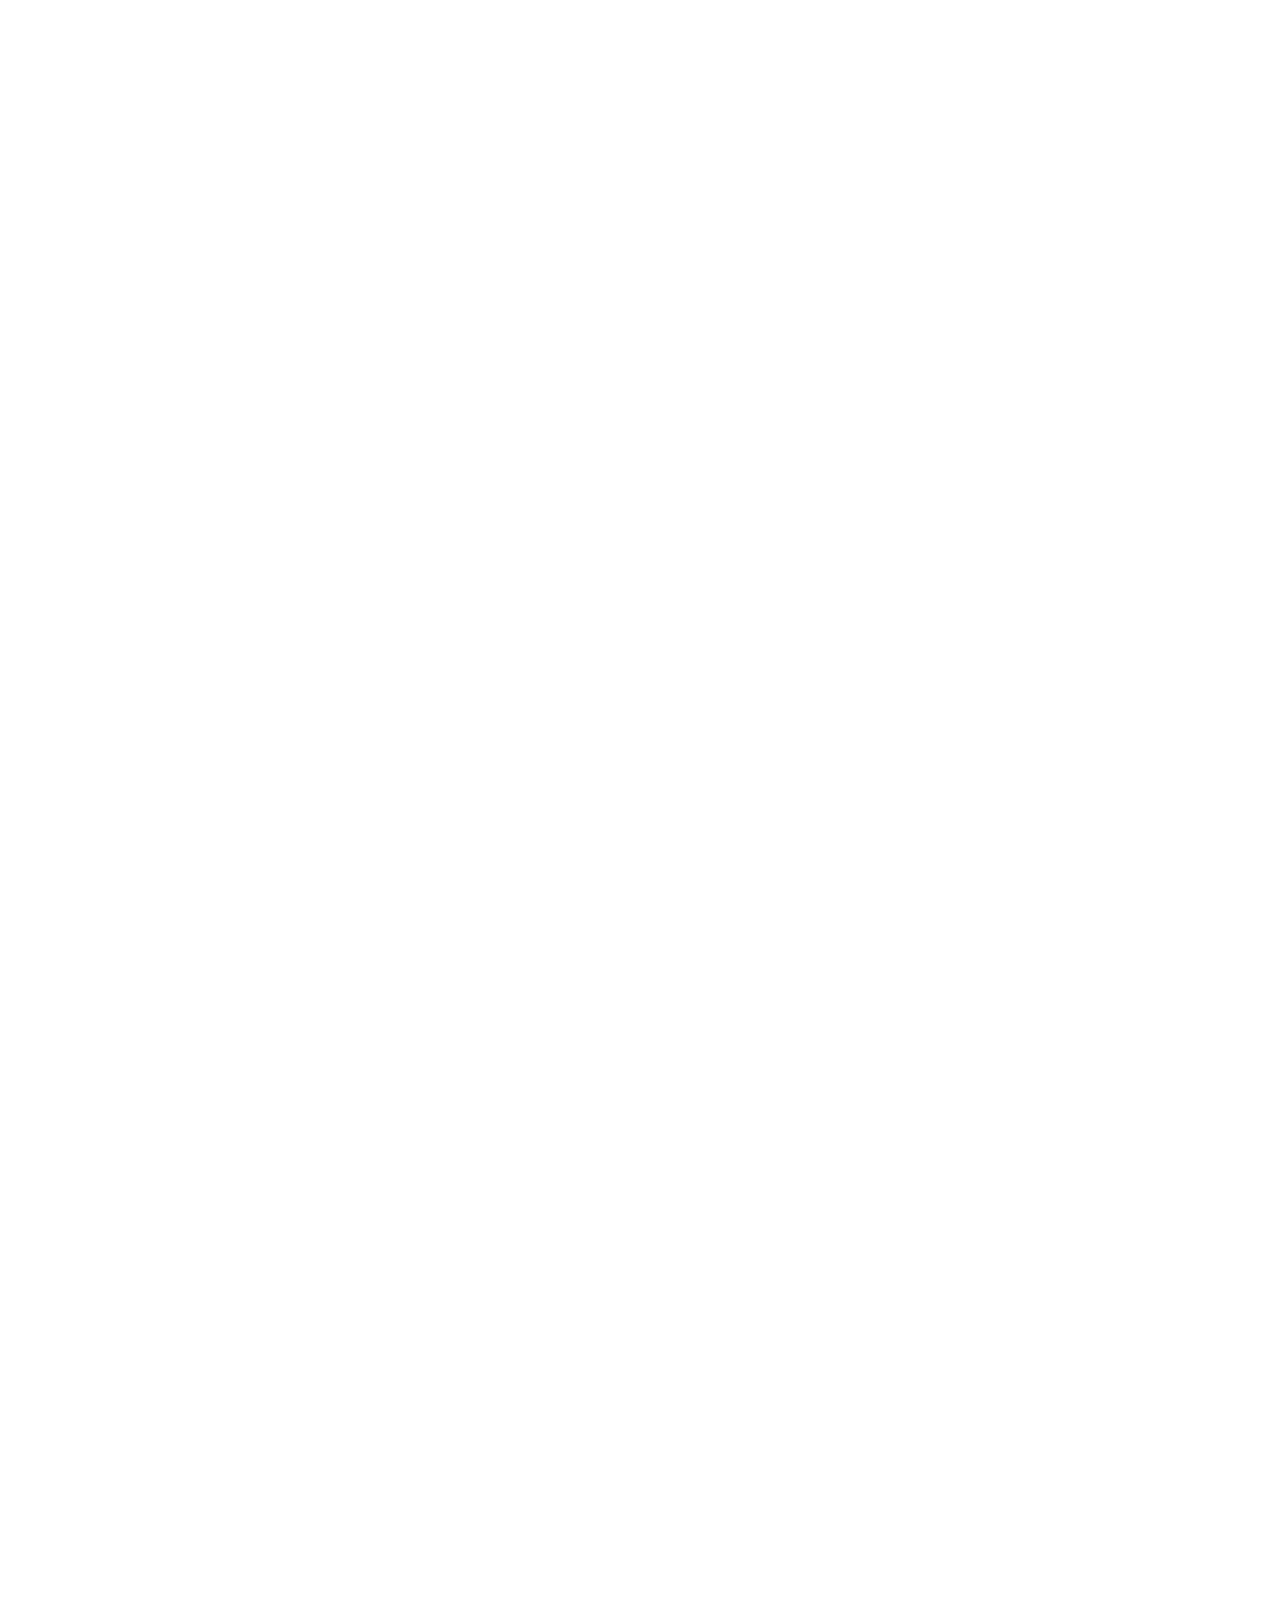
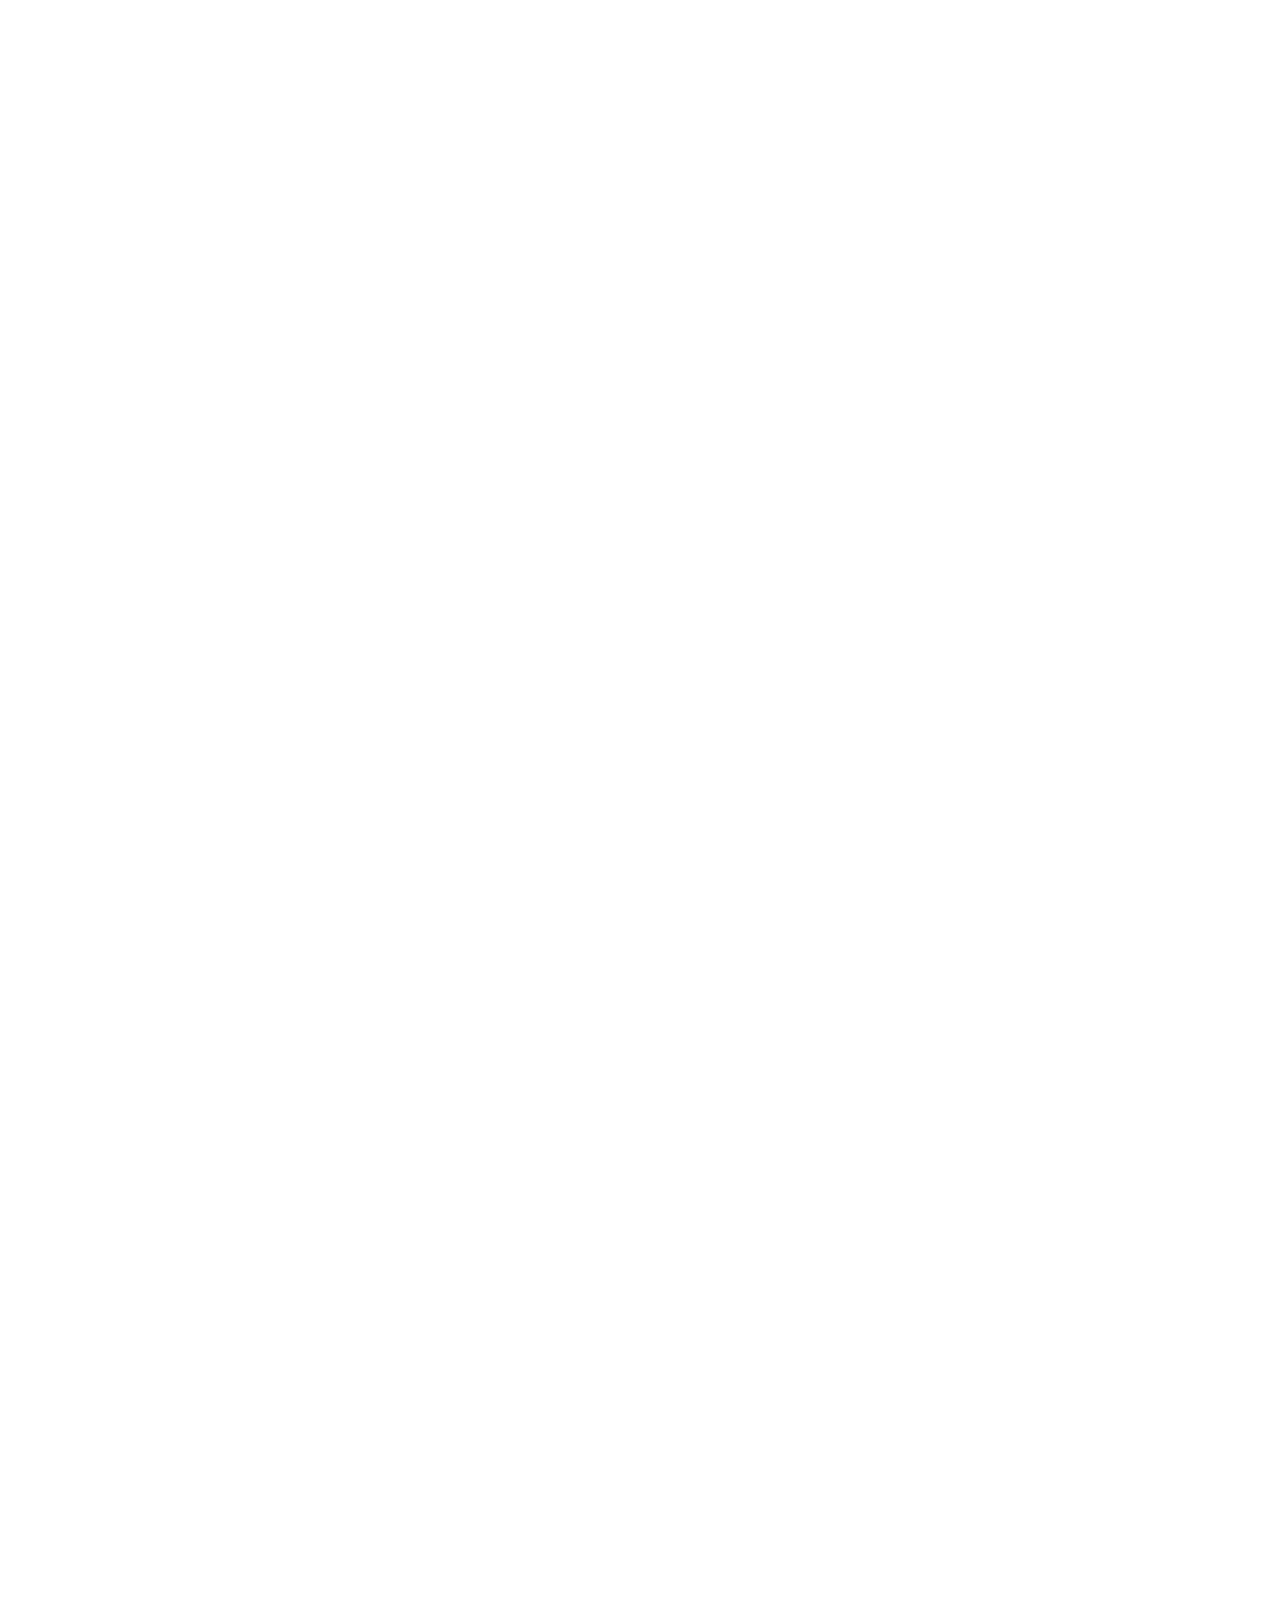
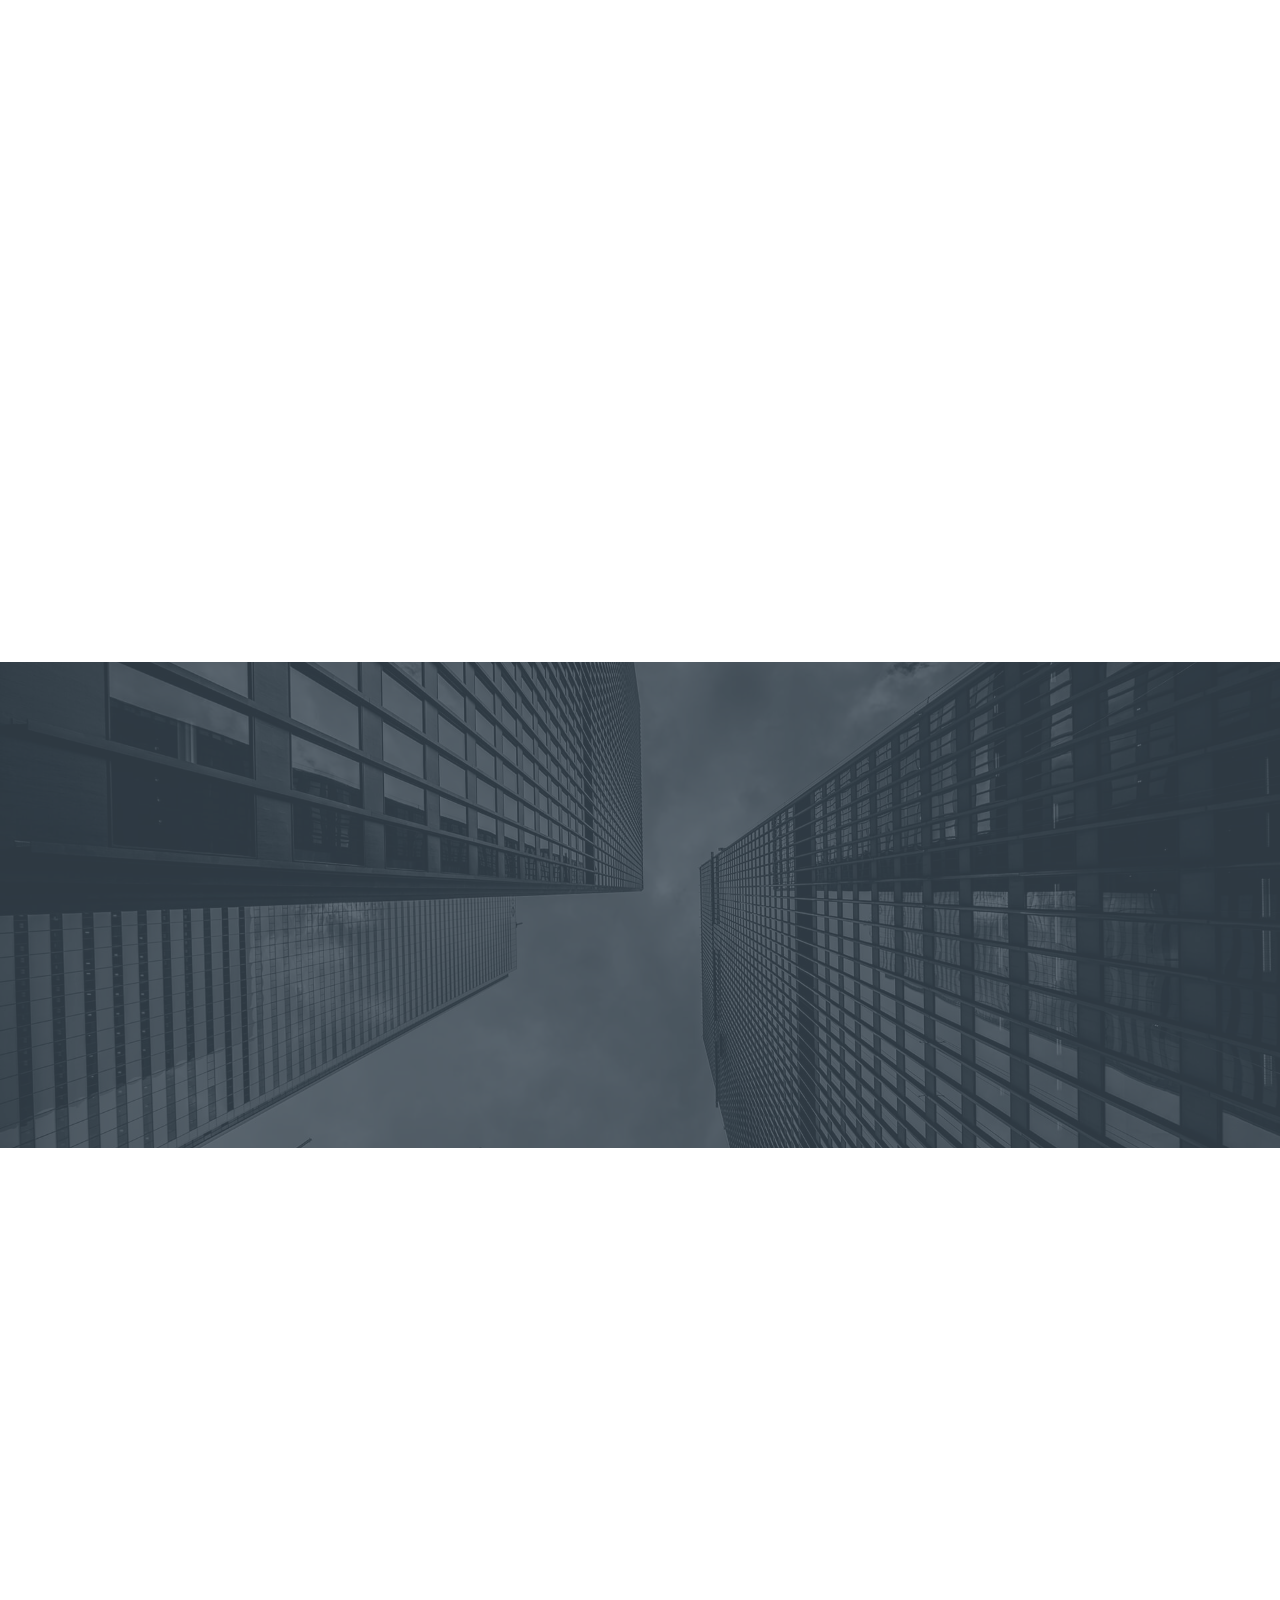
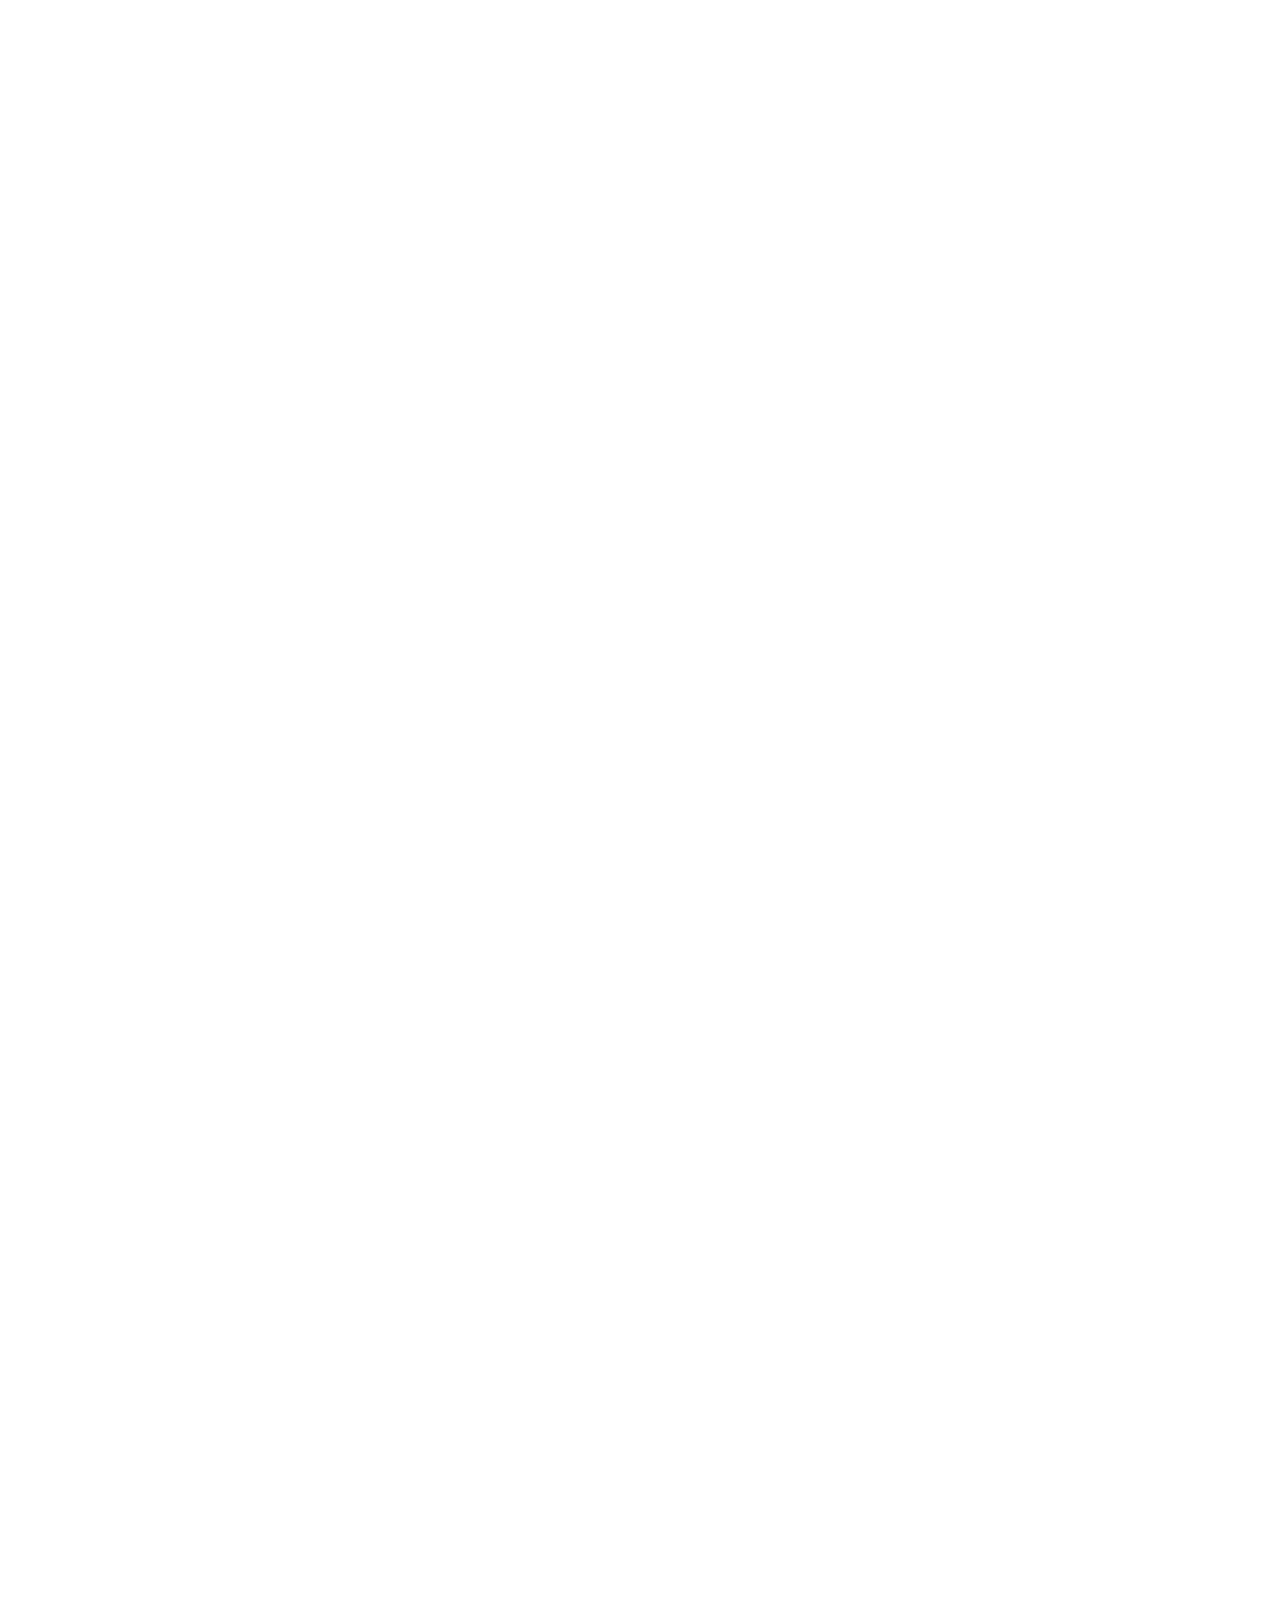
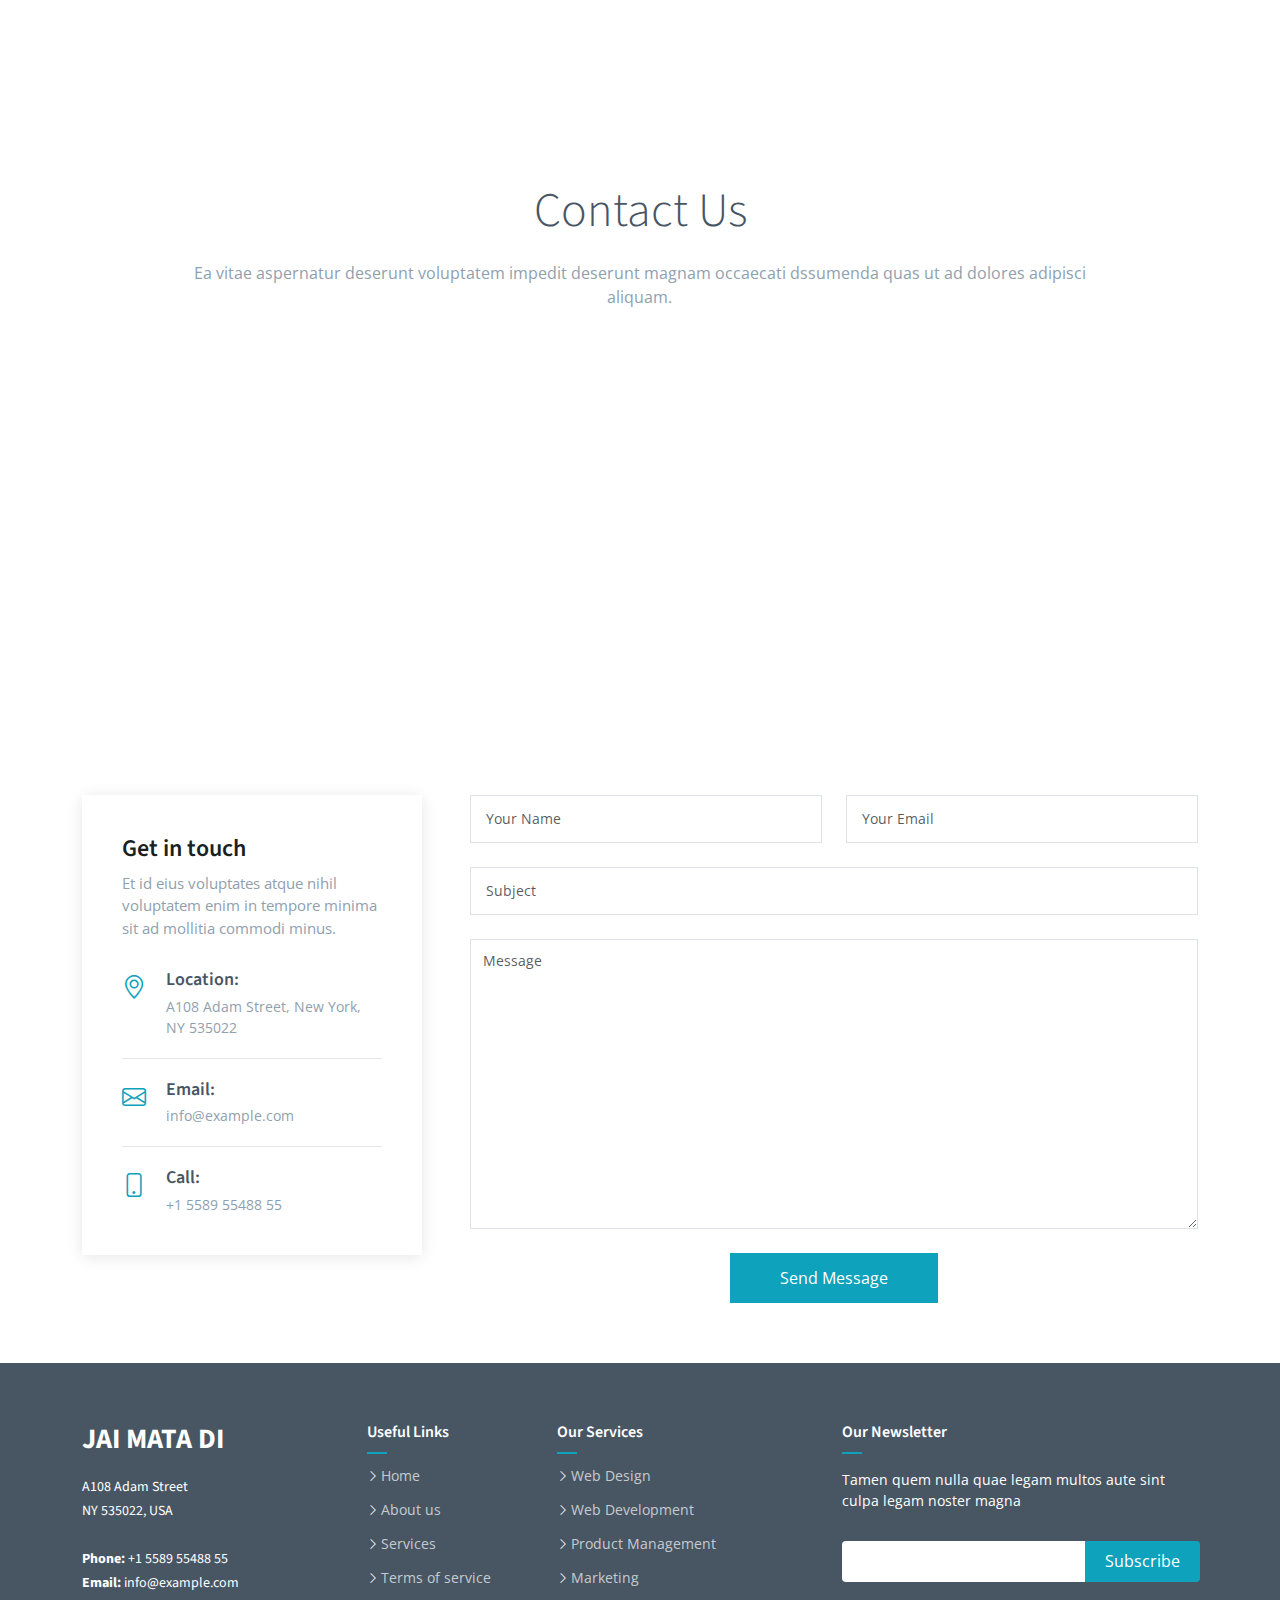
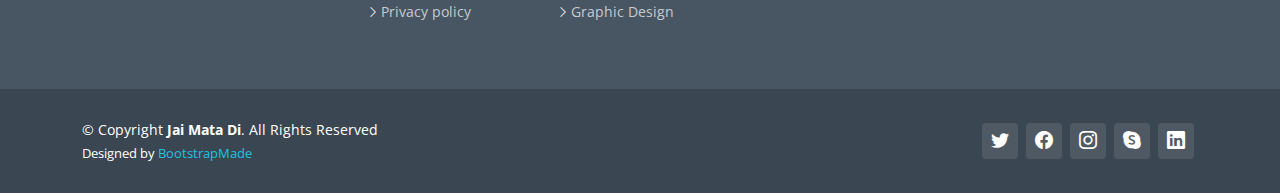
==== commit 46a102c8: "updated" ====
--- a/index.html
+++ b/index.html
@@ -129,12 +129,11 @@
   </header>
   <!-- End Header -->
 
-    <div class="container-fluid d-flex flex-column justify-content-center align-items-center text-center position-relative" data-aos="zoom-out"  class=" animated" style="background-image: url(assets/img/hero-carousel/top-header.jpg); background-repeat: no-repeat; background-size: 100vw; margin-top: 0px;">
-      <section id="hero-animated" class="hero-animated d-flex align-items-center">
-    <!-- //<img src="assets/img/hero-carousel/top-header.jpg" class="img-fluid"> -->
-      <!-- <img src="assets/img/hero-carousel/top-header.jpg" class=" animated"> -->
-      <!-- <h2>Welcome to <span>Jai Mata Di</span></h2> -->
-      <!-- <p>Discover expert guidance, personalized service, and a portfolio of properties tailored to your needs. Let's find your perfect property together!</p> -->
+  <section id="hero-animated" class="hero-animated d-flex align-items-center">
+    <div class="container-fluid p-0 m-0 d-flex flex-column justify-content-center align-items-center text-center position-relative" data-aos="zoom-out">
+      <img src="assets/img/hero-carousel/top-header.jpg" class="img-fluid animated">
+      <h2>Welcome to <span>Jai mata di.</span></h2>
+      <p>Et voluptate esse accusantium accusamus natus reiciendis quidem voluptates similique aut.</p>
       <div class="d-flex">
         <a href="#about" class="btn-get-started scrollto">Get Started</a>
         <a href="https://www.youtube.com/watch?v=LXb3EKWsInQ" class="glightbox btn-watch-video d-flex align-items-center"><i class="bi bi-play-circle"></i><span>Watch Video</span></a>
--- a/assets/css/main.css
+++ b/assets/css/main.css
@@ -566,11 +566,12 @@
 --------------------------------------------------------------*/
 .hero-animated {
   width: 100%;
-  min-height: 100vh;
-  /* background: url("../img/hero-bg.png") center center; */
+  min-height: 50vh;
+  background: url("../img/hero-bg.png")  ;
   background-size: cover;
   position: relative;
-  padding: 120px 0 60px;
+  /* padding: 120px 0 60px; */
+  padding: 100px 0 0px;
 }
 
 .hero-animated h2 {
@@ -611,7 +612,8 @@
 
 @media (max-width: 575px) {
   .hero-animated .animated {
-    max-width: 80%;
+    /* //max-width: 80%; */
+    max-width: -webkit-fill-available;
   }
 }
 
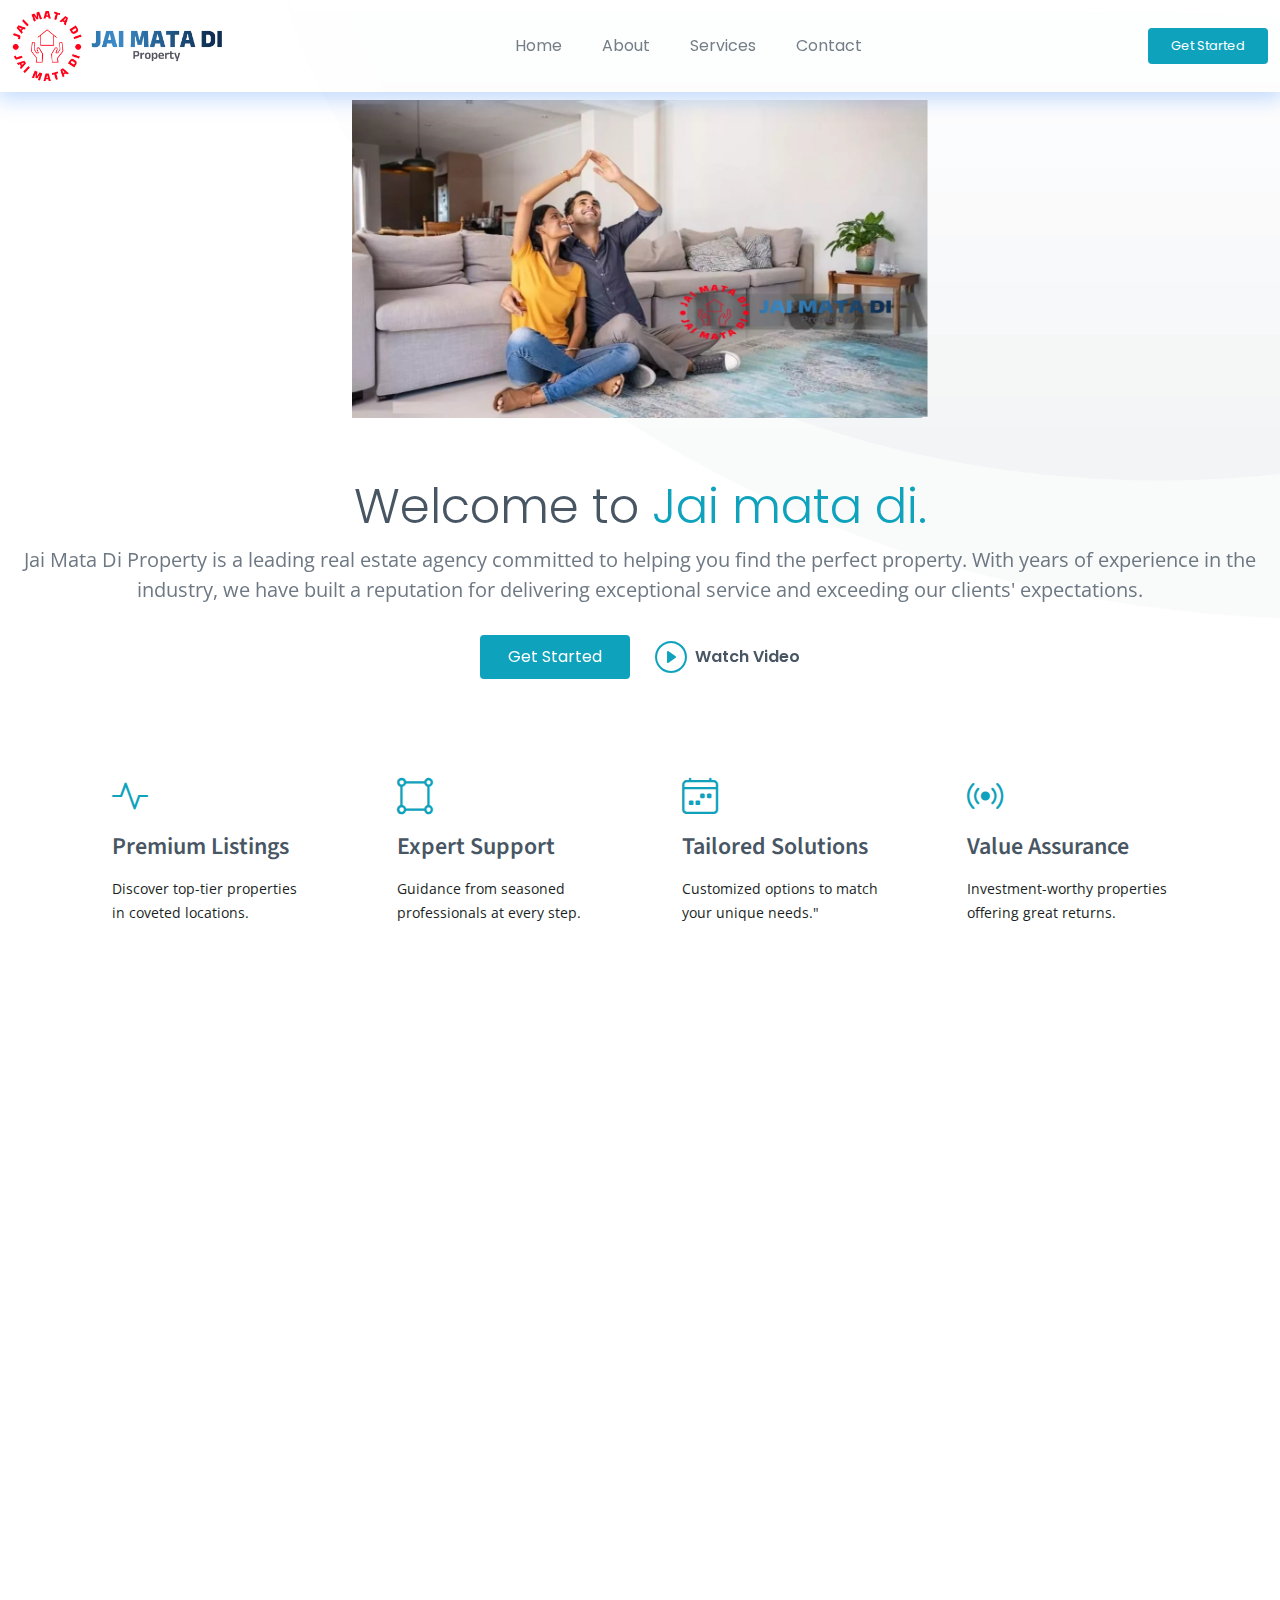
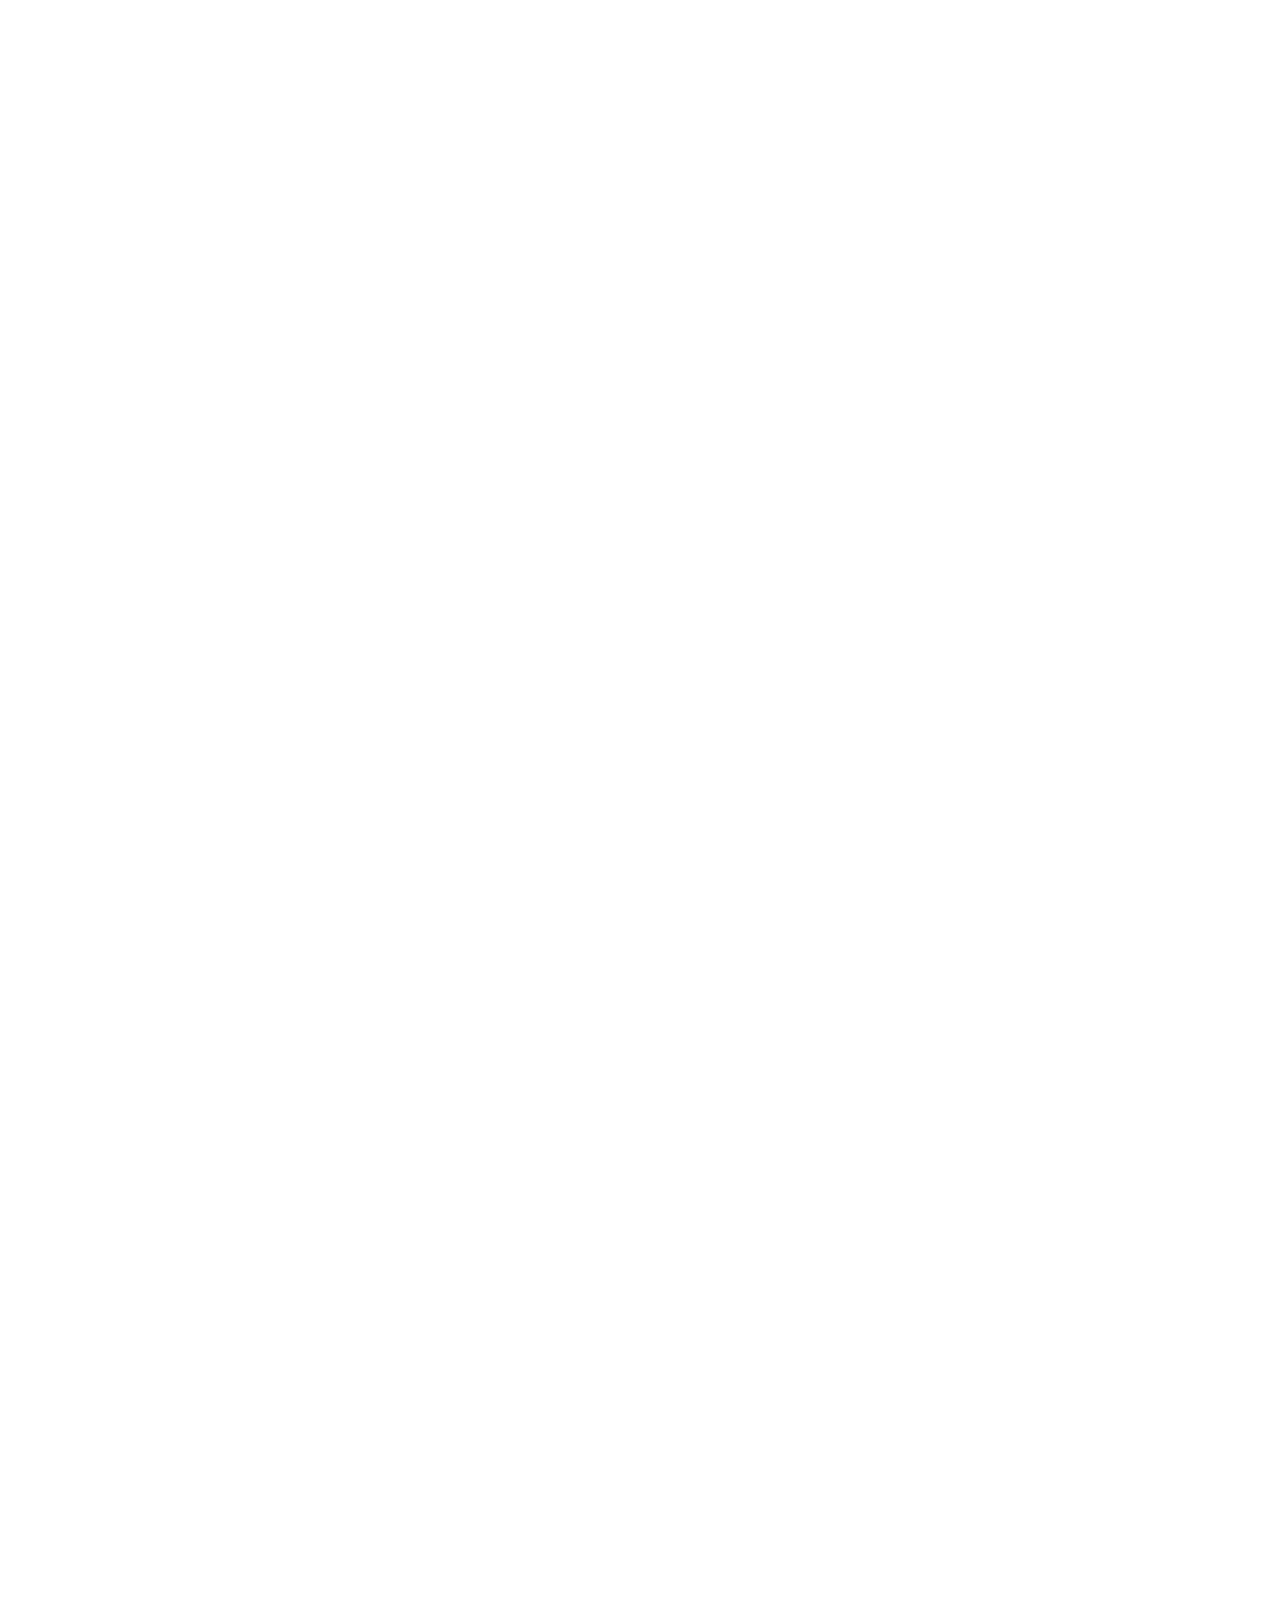
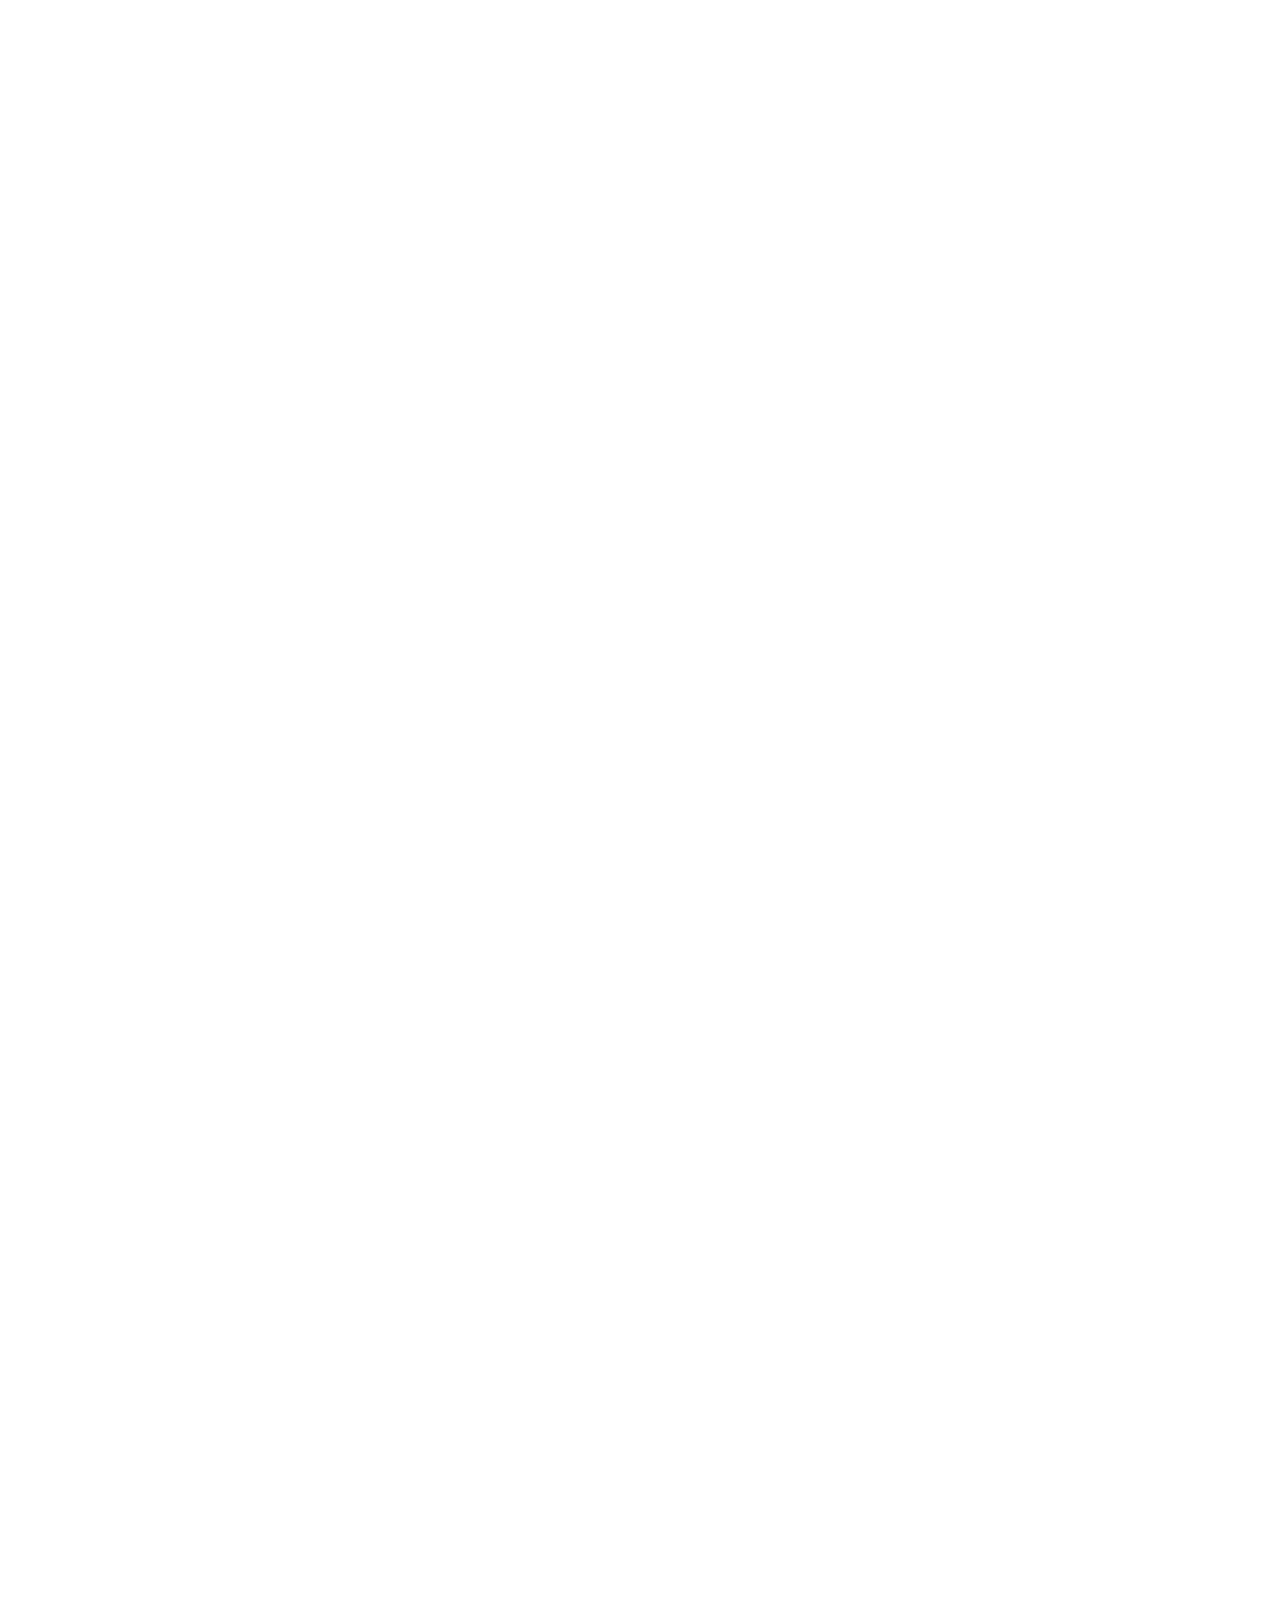
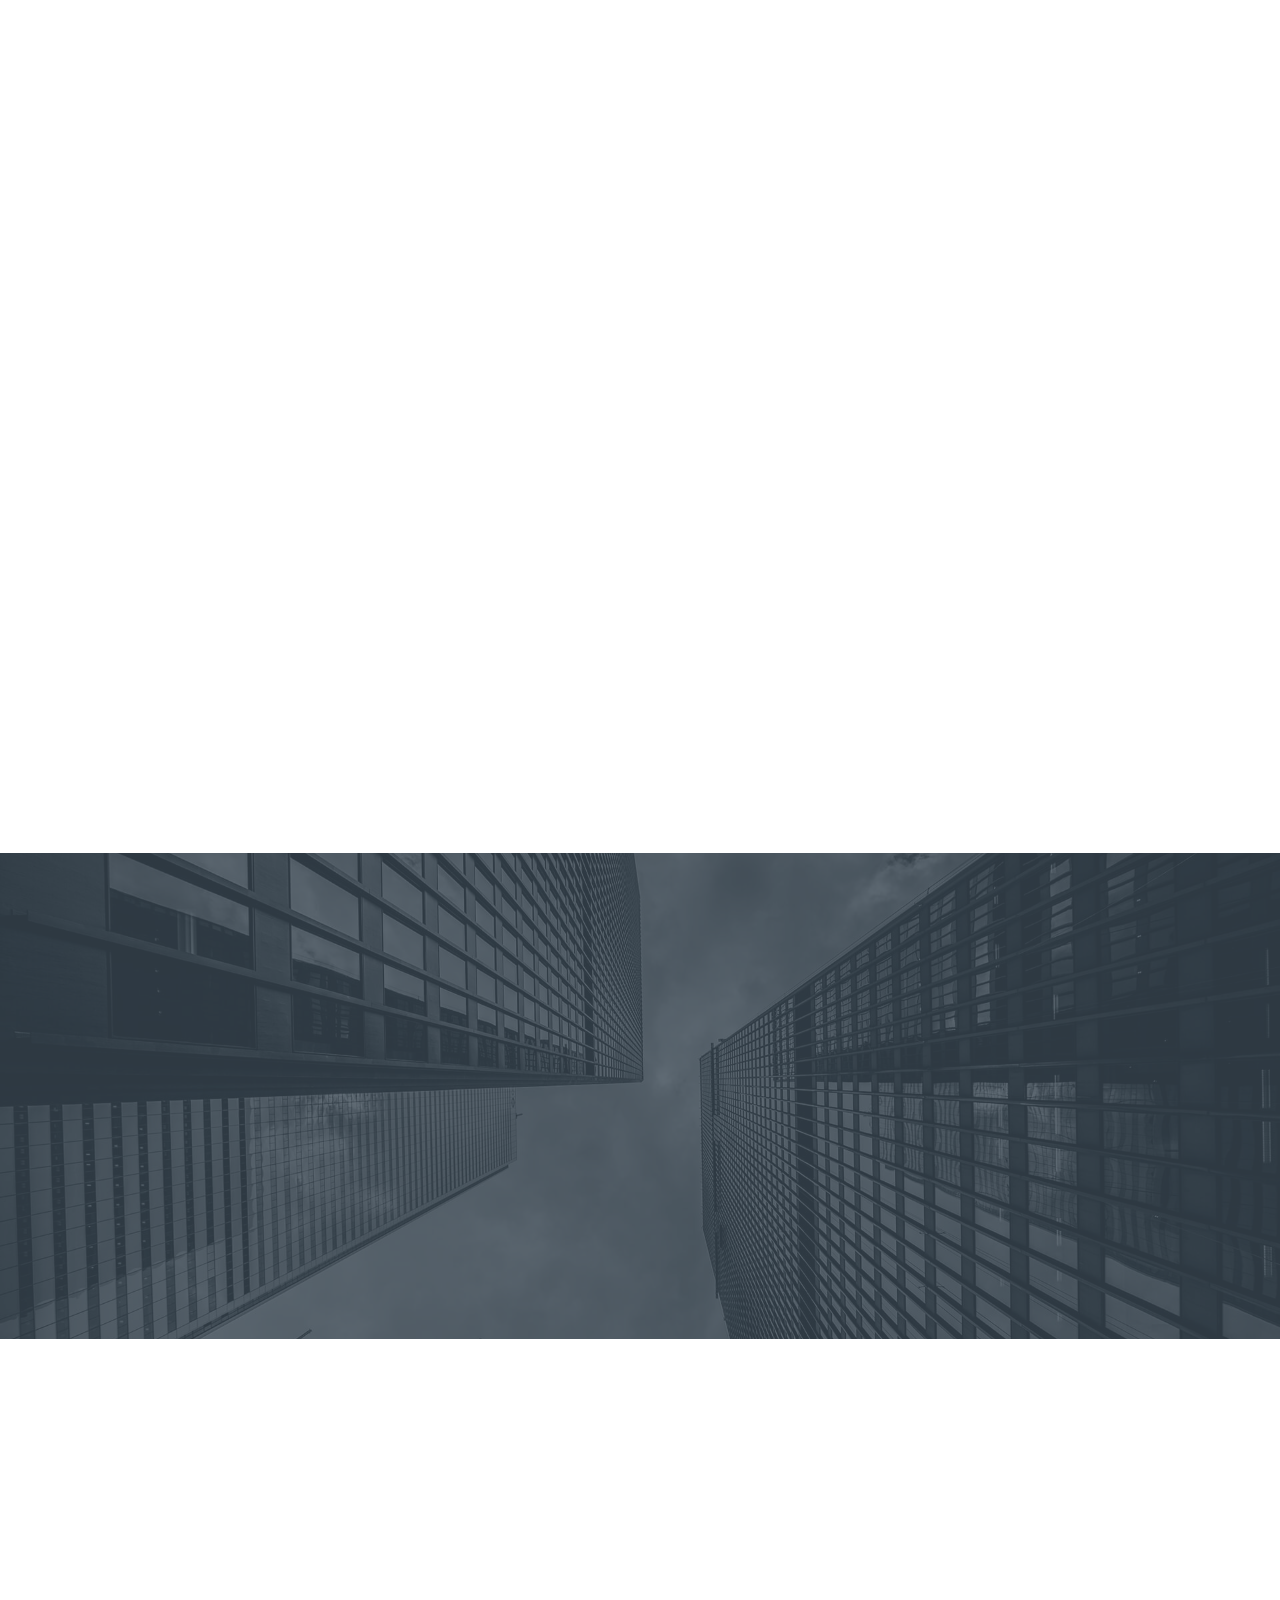
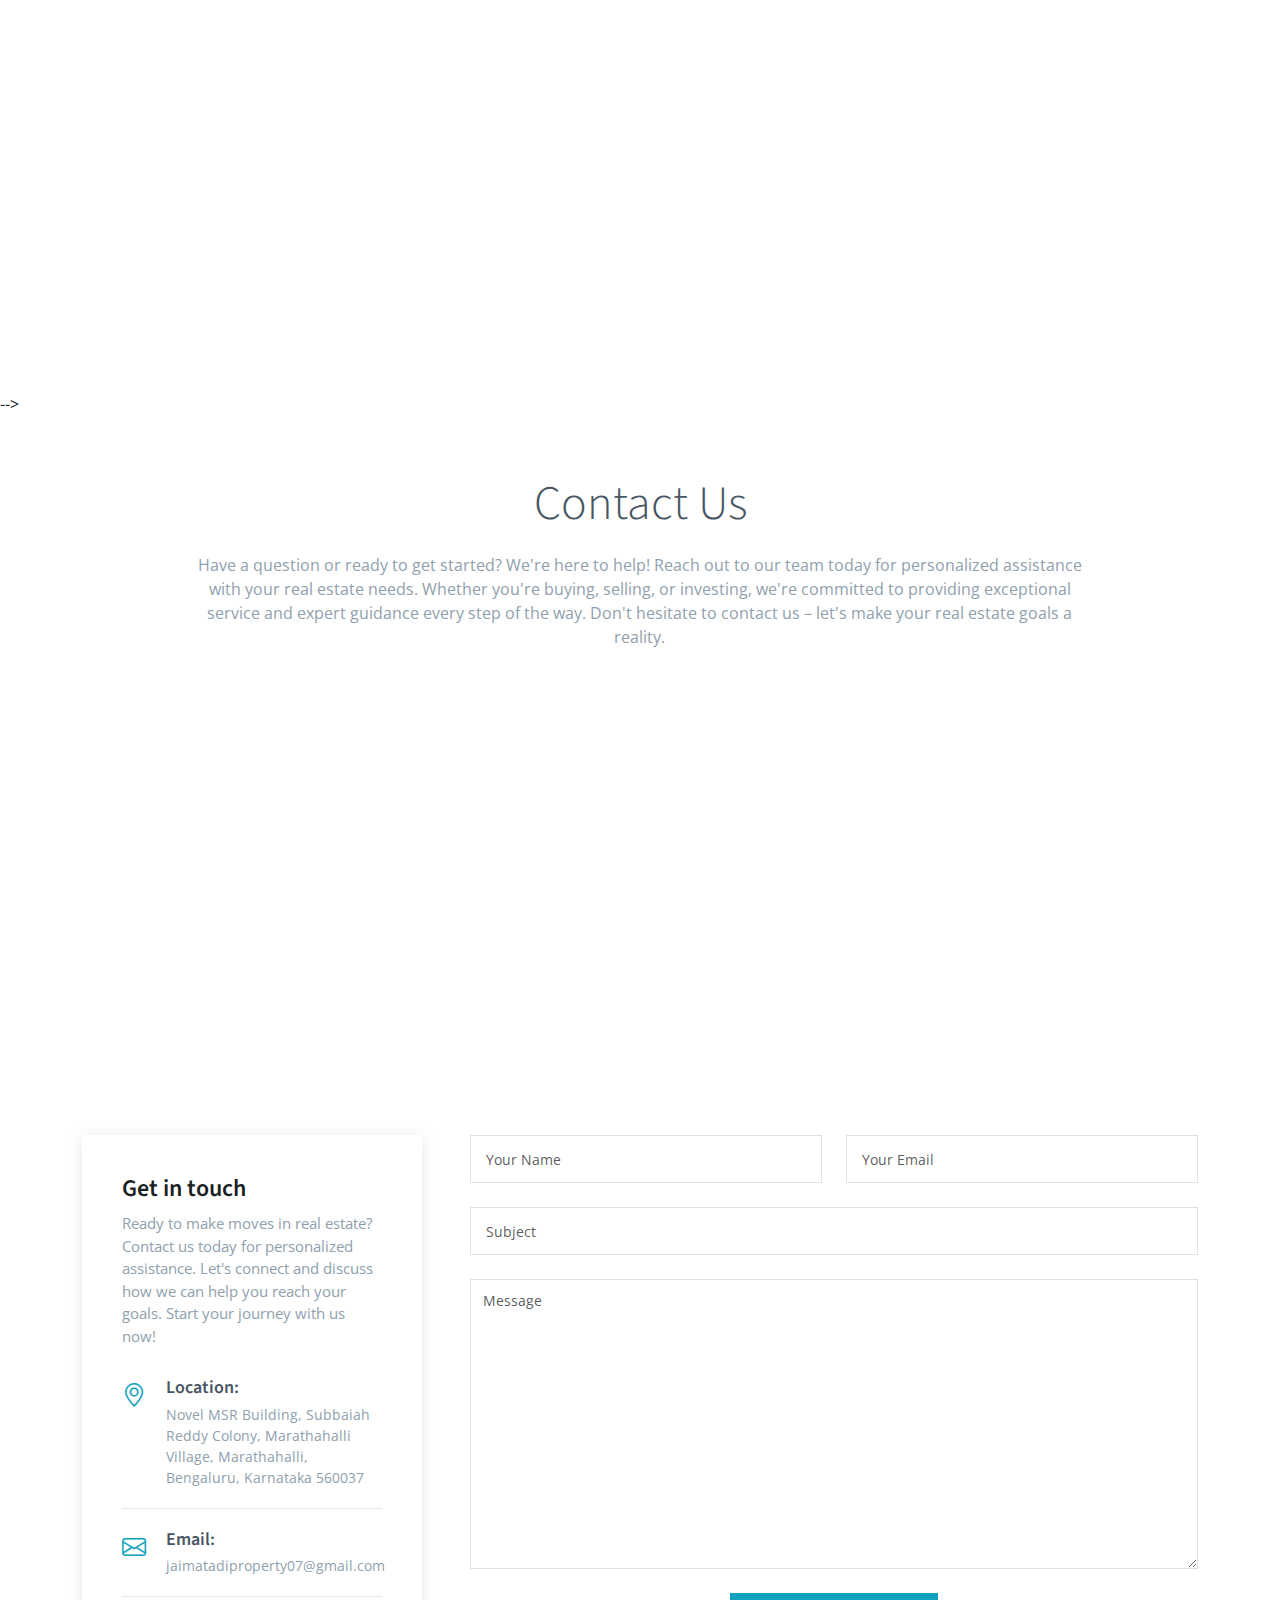
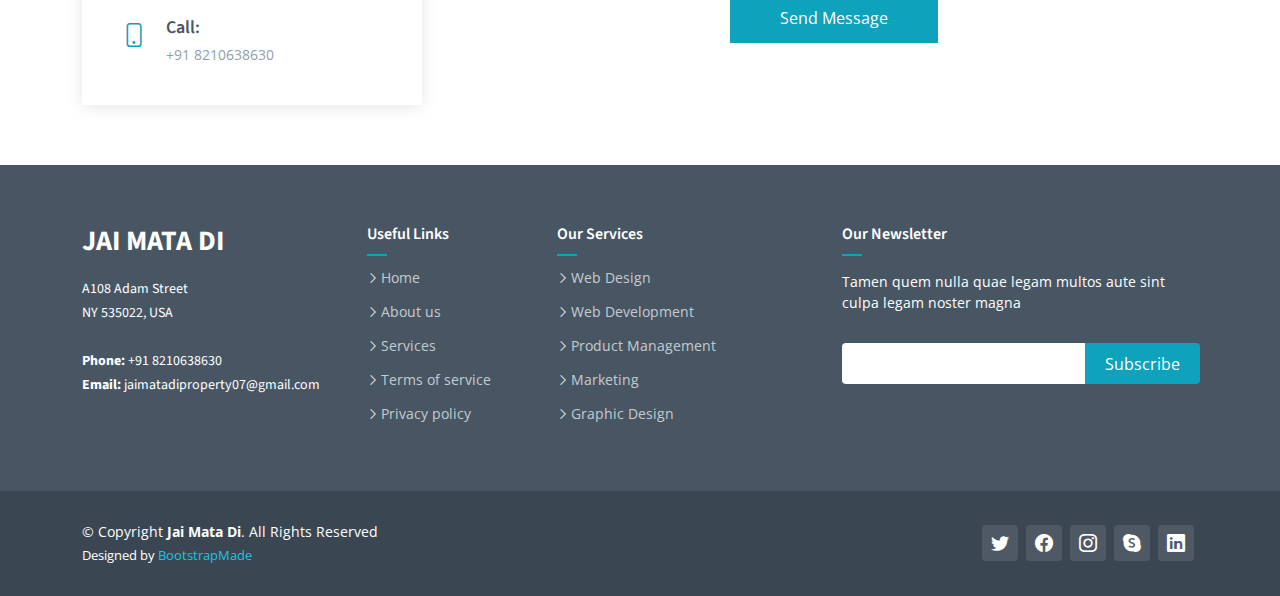
==== commit c4f8763e: "updated" ====
--- a/index.html
+++ b/index.html
@@ -133,7 +133,7 @@
     <div class="container-fluid p-0 m-0 d-flex flex-column justify-content-center align-items-center text-center position-relative" data-aos="zoom-out">
       <img src="assets/img/hero-carousel/top-header.jpg" class="img-fluid animated">
       <h2>Welcome to <span>Jai mata di.</span></h2>
-      <p>Et voluptate esse accusantium accusamus natus reiciendis quidem voluptates similique aut.</p>
+      <p>Jai Mata Di Property is a leading real estate agency committed to helping you find the perfect property. With years of experience in the industry, we have built a reputation for delivering exceptional service and exceeding our clients' expectations.</p>
       <div class="d-flex">
         <a href="#about" class="btn-get-started scrollto">Get Started</a>
         <a href="https://www.youtube.com/watch?v=LXb3EKWsInQ" class="glightbox btn-watch-video d-flex align-items-center"><i class="bi bi-play-circle"></i><span>Watch Video</span></a>
@@ -152,32 +152,32 @@
           <div class="col-xl-3 col-md-6 d-flex" data-aos="zoom-out">
             <div class="service-item position-relative">
               <div class="icon"><i class="bi bi-activity icon"></i></div>
-              <h4><a href="" class="stretched-link">Lorem Ipsum</a></h4>
-              <p>Voluptatum deleniti atque corrupti quos dolores et quas molestias excepturi</p>
+              <h4><a href="" class="stretched-link">Premium Listings</a></h4>
+              <p>Discover top-tier properties in coveted locations.</p>
             </div>
           </div><!-- End Service Item -->
 
           <div class="col-xl-3 col-md-6 d-flex" data-aos="zoom-out" data-aos-delay="200">
             <div class="service-item position-relative">
               <div class="icon"><i class="bi bi-bounding-box-circles icon"></i></div>
-              <h4><a href="" class="stretched-link">Sed ut perspici</a></h4>
-              <p>Duis aute irure dolor in reprehenderit in voluptate velit esse cillum dolore</p>
+              <h4><a href="" class="stretched-link">Expert Support</a></h4>
+              <p>Guidance from seasoned professionals at every step.</p>
             </div>
           </div><!-- End Service Item -->
 
           <div class="col-xl-3 col-md-6 d-flex" data-aos="zoom-out" data-aos-delay="400">
             <div class="service-item position-relative">
               <div class="icon"><i class="bi bi-calendar4-week icon"></i></div>
-              <h4><a href="" class="stretched-link">Magni Dolores</a></h4>
-              <p>Excepteur sint occaecat cupidatat non proident, sunt in culpa qui officia</p>
+              <h4><a href="" class="stretched-link">Tailored Solutions</a></h4>
+              <p>Customized options to match your unique needs."</p>
             </div>
           </div><!-- End Service Item -->
 
           <div class="col-xl-3 col-md-6 d-flex" data-aos="zoom-out" data-aos-delay="600">
             <div class="service-item position-relative">
               <div class="icon"><i class="bi bi-broadcast icon"></i></div>
-              <h4><a href="" class="stretched-link">Nemo Enim</a></h4>
-              <p>At vero eos et accusamus et iusto odio dignissimos ducimus qui blanditiis</p>
+              <h4><a href="" class="stretched-link">Value Assurance</a></h4>
+              <p>Investment-worthy properties offering great returns.</p>
             </div>
           </div><!-- End Service Item -->
 
@@ -353,7 +353,7 @@
           <div class="col-lg-8 col-md-6 content d-flex flex-column justify-content-center order-last order-md-first">
             <h3>Chief  <em>Executive </em> Officer (CEO)</h3>
             <p> Sunil Das</p>
-            <p>epteur sint occaecat cupidatat non proident, sunt in culpa qui officia deserunt mollit anim id est laborum.</p>
+            <p>"As CEO, I lead our vision to redefine the real estate experience, ensuring our clients receive unparalleled service and access to the finest properties. With a focus on innovation, integrity, and client satisfaction, I drive our team to deliver exceptional results and exceed expectations in every transaction. Together, we're committed to shaping the future of real estate by providing tailored solutions, fostering lasting relationships, and maximizing value for our clients.</p>
             <a class="cta-btn align-self-start" href="#">Call To Action</a>
           </div>
 
@@ -378,15 +378,14 @@
           </div>
           <div class="col-lg-6">
             <div class="content d-flex flex-column justify-content-center h-100">
-              <h3>Voluptatem dignissimos provident quasi corporis</h3>
+              <h3>Why Choose Us</h3>
               <p class="fst-italic">
-                Lorem ipsum dolor sit amet, consectetur adipiscing elit, sed do eiusmod tempor incididunt ut labore et dolore
-                magna aliqua.
+                This succinct phrase encapsulates the essence of why potential clients should choose your real estate agency or company. It conveys the idea that your firm offers unique and superior solutions in the real estate market, inviting clients to explore the distinctive advantages you provide.
               </p>
               <ul>
-                <li><i class="bi bi-check-circle"></i> Ullamco laboris nisi ut aliquip ex ea commodo consequat.</li>
-                <li><i class="bi bi-check-circle"></i> Duis aute irure dolor in reprehenderit in voluptate velit.</li>
-                <li><i class="bi bi-check-circle"></i> Ullamco laboris nisi ut aliquip ex ea commodo consequat. Duis aute irure dolor in reprehenderit in voluptate trideta storacalaperda mastiro dolore eu fugiat nulla pariatur.</li>
+                <li><i class="bi bi-check-circle"></i> Expertise: Our team consists of knowledgeable and experienced real estate professionals who are passionate about helping you achieve your goals.</li>
+                <li><i class="bi bi-check-circle"></i> Personalized Service: We understand that every client has unique needs and preferences, which is why we tailor our services to suit your individual requirements.</li>
+                <li><i class="bi bi-check-circle"></i> Local Knowledge: With a deep understanding of the local market, we can provide valuable insights and advice to help you make informed decisions.</li>
               </ul>
               <a href="#" class="read-more align-self-start"><span>Read More</span><i class="bi bi-arrow-right"></i></a>
             </div>
@@ -610,7 +609,7 @@
 
         <div class="section-header">
           <h2>Our Services</h2>
-          <p>Ea vitae aspernatur deserunt voluptatem impedit deserunt magnam occaecati dssumenda quas ut ad dolores adipisci aliquam.</p>
+          <p>Explore our comprehensive suite of real estate services tailored to meet your needs. From seamless property transactions to expert guidance and investment strategies, we offer a full spectrum of solutions designed to simplify your real estate journey. Discover excellence in service, innovation, and value as we help you achieve your goals in the ever-evolving real estate landscape</p>
         </div>
 
         <div class="row gy-5">
@@ -625,9 +624,9 @@
                   <i class="bi bi-activity"></i>
                 </div>
                 <a href="#" class="stretched-link">
-                  <h3>Nesciunt Mete</h3>
+                  <h3>Property Sales</h3>
                 </a>
-                <p>Provident nihil minus qui consequatur non omnis maiores. Eos accusantium minus dolores iure perferendis.</p>
+                <p>Efficient sales process, maximizing returns.</p>
               </div>
             </div>
           </div><!-- End Service Item -->
@@ -642,9 +641,9 @@
                   <i class="bi bi-broadcast"></i>
                 </div>
                 <a href="#" class="stretched-link">
-                  <h3>Eosle Commodi</h3>
+                  <h3>Buyer Representation</h3>
                 </a>
-                <p>Ut autem aut autem non a. Sint sint sit facilis nam iusto sint. Libero corrupti neque eum hic non ut nesciunt dolorem.</p>
+                <p>Expert guidance tailored to your needs.</p>
               </div>
             </div>
           </div><!-- End Service Item -->
@@ -659,9 +658,9 @@
                   <i class="bi bi-easel"></i>
                 </div>
                 <a href="#" class="stretched-link">
-                  <h3>Ledo Markt</h3>
+                  <h3>Property Management</h3>
                 </a>
-                <p>Ut excepturi voluptatem nisi sed. Quidem fuga consequatur. Minus ea aut. Vel qui id voluptas adipisci eos earum corrupti.</p>
+                <p>Hassle-free management for your investments.</p>
               </div>
             </div>
           </div><!-- End Service Item -->
@@ -676,9 +675,9 @@
                   <i class="bi bi-bounding-box-circles"></i>
                 </div>
                 <a href="#" class="stretched-link">
-                  <h3>Asperiores Commodit</h3>
+                  <h3>Real Estate Investment</h3>
                 </a>
-                <p>Non et temporibus minus omnis sed dolor esse consequatur. Cupiditate sed error ea fuga sit provident adipisci neque.</p>
+                <p>Strategic insights for lucrative investments.</p>
                 <a href="#" class="stretched-link"></a>
               </div>
             </div>
@@ -694,9 +693,9 @@
                   <i class="bi bi-calendar4-week"></i>
                 </div>
                 <a href="#" class="stretched-link">
-                  <h3>Velit Doloremque</h3>
+                  <h3>Consulting & Advisory</h3>
                 </a>
-                <p>Cumque et suscipit saepe. Est maiores autem enim facilis ut aut ipsam corporis aut. Sed animi at autem alias eius labore.</p>
+                <p>Customized solutions based on industry expertise.</p>
                 <a href="#" class="stretched-link"></a>
               </div>
             </div>
@@ -712,9 +711,9 @@
                   <i class="bi bi-chat-square-text"></i>
                 </div>
                 <a href="#" class="stretched-link">
-                  <h3>Dolori Architecto</h3>
+                  <h3>Legal & Financial Assistance</h3>
                 </a>
-                <p>Hic molestias ea quibusdam eos. Fugiat enim doloremque aut neque non et debitis iure. Corrupti recusandae ducimus enim.</p>
+                <p>Professional support for secure transactions.</p>
                 <a href="#" class="stretched-link"></a>
               </div>
             </div>
@@ -1165,7 +1164,7 @@
     <!-- End Portfolio Section -->
 
     <!-- ======= Team Section ======= -->
-    <section id="team" class="team">
+    <!-- <section id="team" class="team">
       <div class="container" data-aos="fade-up">
 
         <div class="section-header">
@@ -1191,7 +1190,8 @@
                 <span>Chief Executive Officer</span>
               </div>
             </div>
-          </div><!-- End Team Member -->
+          </div>
+          End Team Member
 
           <div class="col-xl-4 col-md-6 d-flex" data-aos="zoom-in" data-aos-delay="400">
             <div class="team-member">
@@ -1209,9 +1209,10 @@
                 <span>Product Manager</span>
               </div>
             </div>
-          </div><!-- End Team Member -->
-
-          <div class="col-xl-4 col-md-6 d-flex" data-aos="zoom-in" data-aos-delay="600">
+          </div>
+          End Team Member
+
+          <!-- <div class="col-xl-4 col-md-6 d-flex" data-aos="zoom-in" data-aos-delay="600">
             <div class="team-member">
               <div class="member-img">
                 <img src="assets/img/team/team-3.jpg" class="img-fluid" alt="">
@@ -1227,15 +1228,17 @@
                 <span>CTO</span>
               </div>
             </div>
-          </div><!-- End Team Member -->
-
-        </div>
-
-      </div>
-    </section><!-- End Team Section -->
+          </div> -->
+          <!-- End Team Member -->
+
+        </div>
+
+      </div>
+    </section> -->
+    <!-- End Team Section -->
 
     <!-- ======= Recent Blog Posts Section ======= -->
-    <section id="recent-blog-posts" class="recent-blog-posts">
+    <!-- <section id="recent-blog-posts" class="recent-blog-posts">
 
       <div class="container" data-aos="fade-up">
 
@@ -1287,9 +1290,10 @@
 
         </div>
 
-      </div>
-
-    </section><!-- End Recent Blog Posts Section -->
+      </div> -->
+
+    <!-- </section> -->
+    <!-- End Recent Blog Posts Section -->
 
     <!-- ======= Contact Section ======= -->
     <section id="contact" class="contact">
@@ -1297,13 +1301,13 @@
 
         <div class="section-header">
           <h2>Contact Us</h2>
-          <p>Ea vitae aspernatur deserunt voluptatem impedit deserunt magnam occaecati dssumenda quas ut ad dolores adipisci aliquam.</p>
+          <p>Have a question or ready to get started? We're here to help! Reach out to our team today for personalized assistance with your real estate needs. Whether you're buying, selling, or investing, we're committed to providing exceptional service and expert guidance every step of the way. Don't hesitate to contact us – let's make your real estate goals a reality.</p>
         </div>
 
       </div>
 
       <div class="map">
-        <iframe src="https://www.google.com/maps/embed?pb=!1m14!1m8!1m3!1d12097.433213460943!2d-74.0062269!3d40.7101282!3m2!1i1024!2i768!4f13.1!3m3!1m2!1s0x0%3A0xb89d1fe6bc499443!2sDowntown+Conference+Center!5e0!3m2!1smk!2sbg!4v1539943755621" frameborder="0" allowfullscreen></iframe>
+        <iframe src="https://www.google.com/maps/embed?pb=!1m14!1m8!1m3!1d15552.93546874584!2d77.7001504!3d12.9568815!3m2!1i1024!2i768!4f13.1!3m3!1m2!1s0x3bae13b0fb0b9ea7%3A0xcd5c8a1ebc0498!2sNovel%20Office%20Marathahalli!5e0!3m2!1sen!2sin!4v1710104647797!5m2!1sen!2sin" frameborder="0" allowfullscreen></iframe>
       </div><!-- End Google Maps -->
 
       <div class="container">
@@ -1314,13 +1318,13 @@
 
             <div class="info">
               <h3>Get in touch</h3>
-              <p>Et id eius voluptates atque nihil voluptatem enim in tempore minima sit ad mollitia commodi minus.</p>
+              <p>Ready to make moves in real estate? Contact us today for personalized assistance. Let's connect and discuss how we can help you reach your goals. Start your journey with us now!</p>
 
               <div class="info-item d-flex">
                 <i class="bi bi-geo-alt flex-shrink-0"></i>
                 <div>
                   <h4>Location:</h4>
-                  <p>A108 Adam Street, New York, NY 535022</p>
+                  <p>Novel MSR Building, Subbaiah Reddy Colony, Marathahalli Village, Marathahalli, Bengaluru, Karnataka 560037</p>
                 </div>
               </div><!-- End Info Item -->
 
@@ -1328,7 +1332,7 @@
                 <i class="bi bi-envelope flex-shrink-0"></i>
                 <div>
                   <h4>Email:</h4>
-                  <p>info@example.com</p>
+                  <p>jaimatadiproperty07@gmail.com</p>
                 </div>
               </div><!-- End Info Item -->
 
@@ -1336,7 +1340,7 @@
                 <i class="bi bi-phone flex-shrink-0"></i>
                 <div>
                   <h4>Call:</h4>
-                  <p>+1 5589 55488 55</p>
+                  <p>+91 8210638630</p>
                 </div>
               </div><!-- End Info Item -->
 
@@ -1389,8 +1393,8 @@
               <p>
                 A108 Adam Street <br>
                 NY 535022, USA<br><br>
-                <strong>Phone:</strong> +1 5589 55488 55<br>
-                <strong>Email:</strong> info@example.com<br>
+                <strong>Phone:</strong> +91 8210638630<br>
+                <strong>Email:</strong> jaimatadiproperty07@gmail.com<br>
               </p>
             </div>
           </div>
--- a/assets/css/main.css
+++ b/assets/css/main.css
@@ -249,7 +249,7 @@
 
 .header .btn-getstarted,
 .header .btn-getstarted:focus {
-  font-size: 16px;
+  font-size: 0.8rem;
   color: var(--color-white);
   background: var(--color-primary);
   padding: 8px 23px;
@@ -613,7 +613,7 @@
 @media (max-width: 575px) {
   .hero-animated .animated {
     /* //max-width: 80%; */
-    max-width: -webkit-fill-available;
+    max-width: 100%;
   }
 }
 
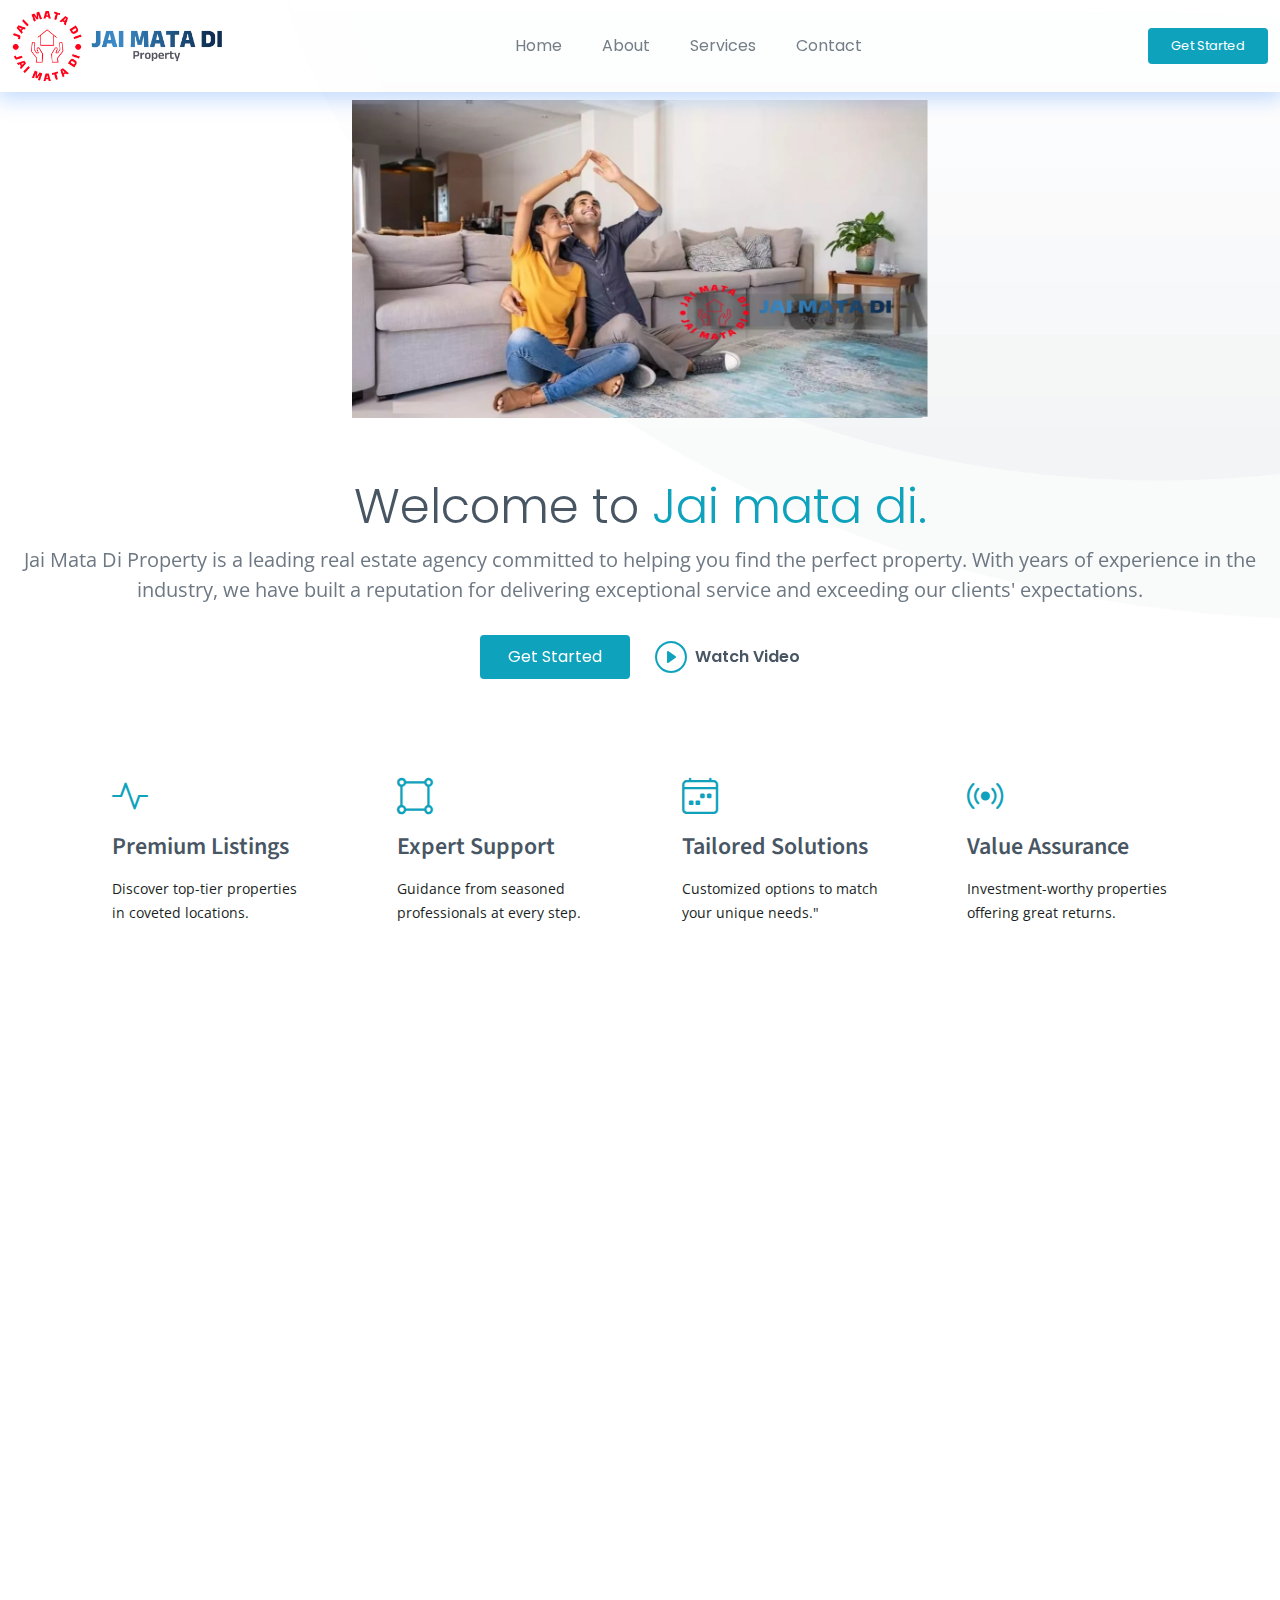
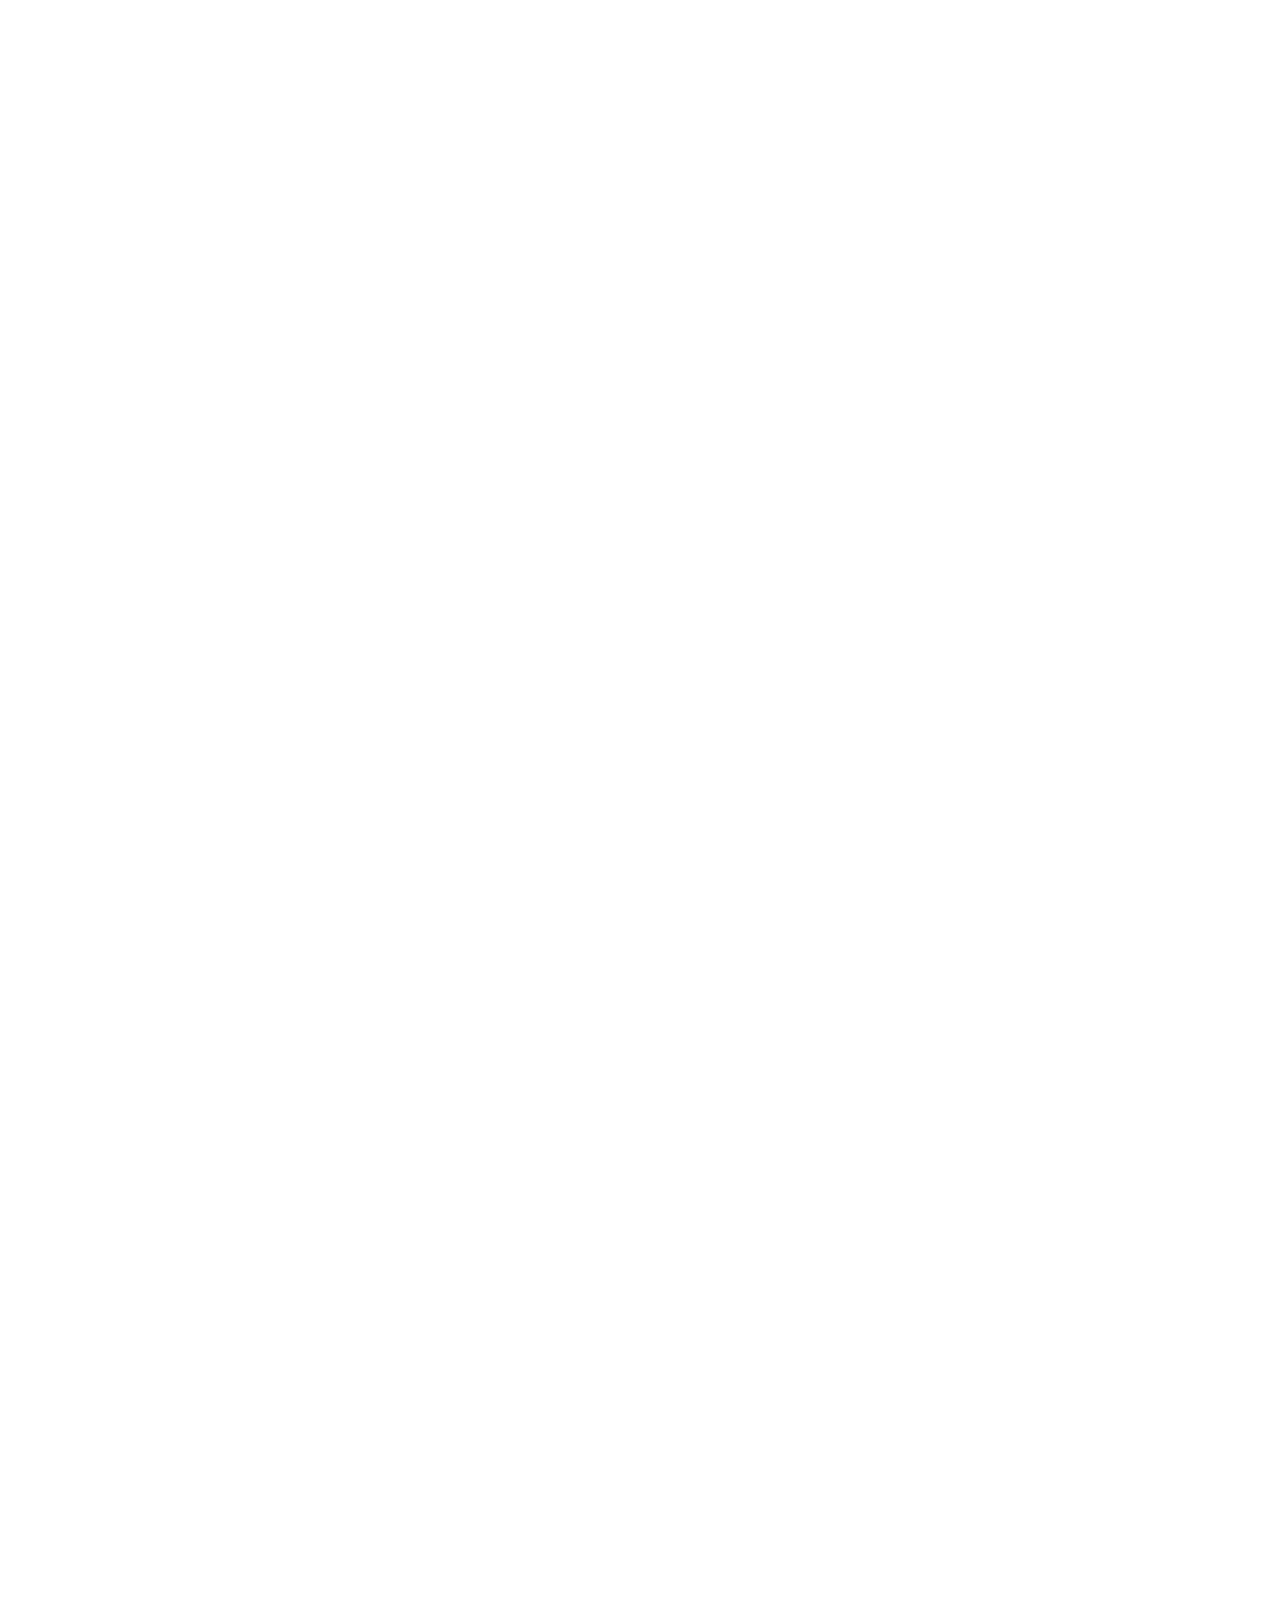
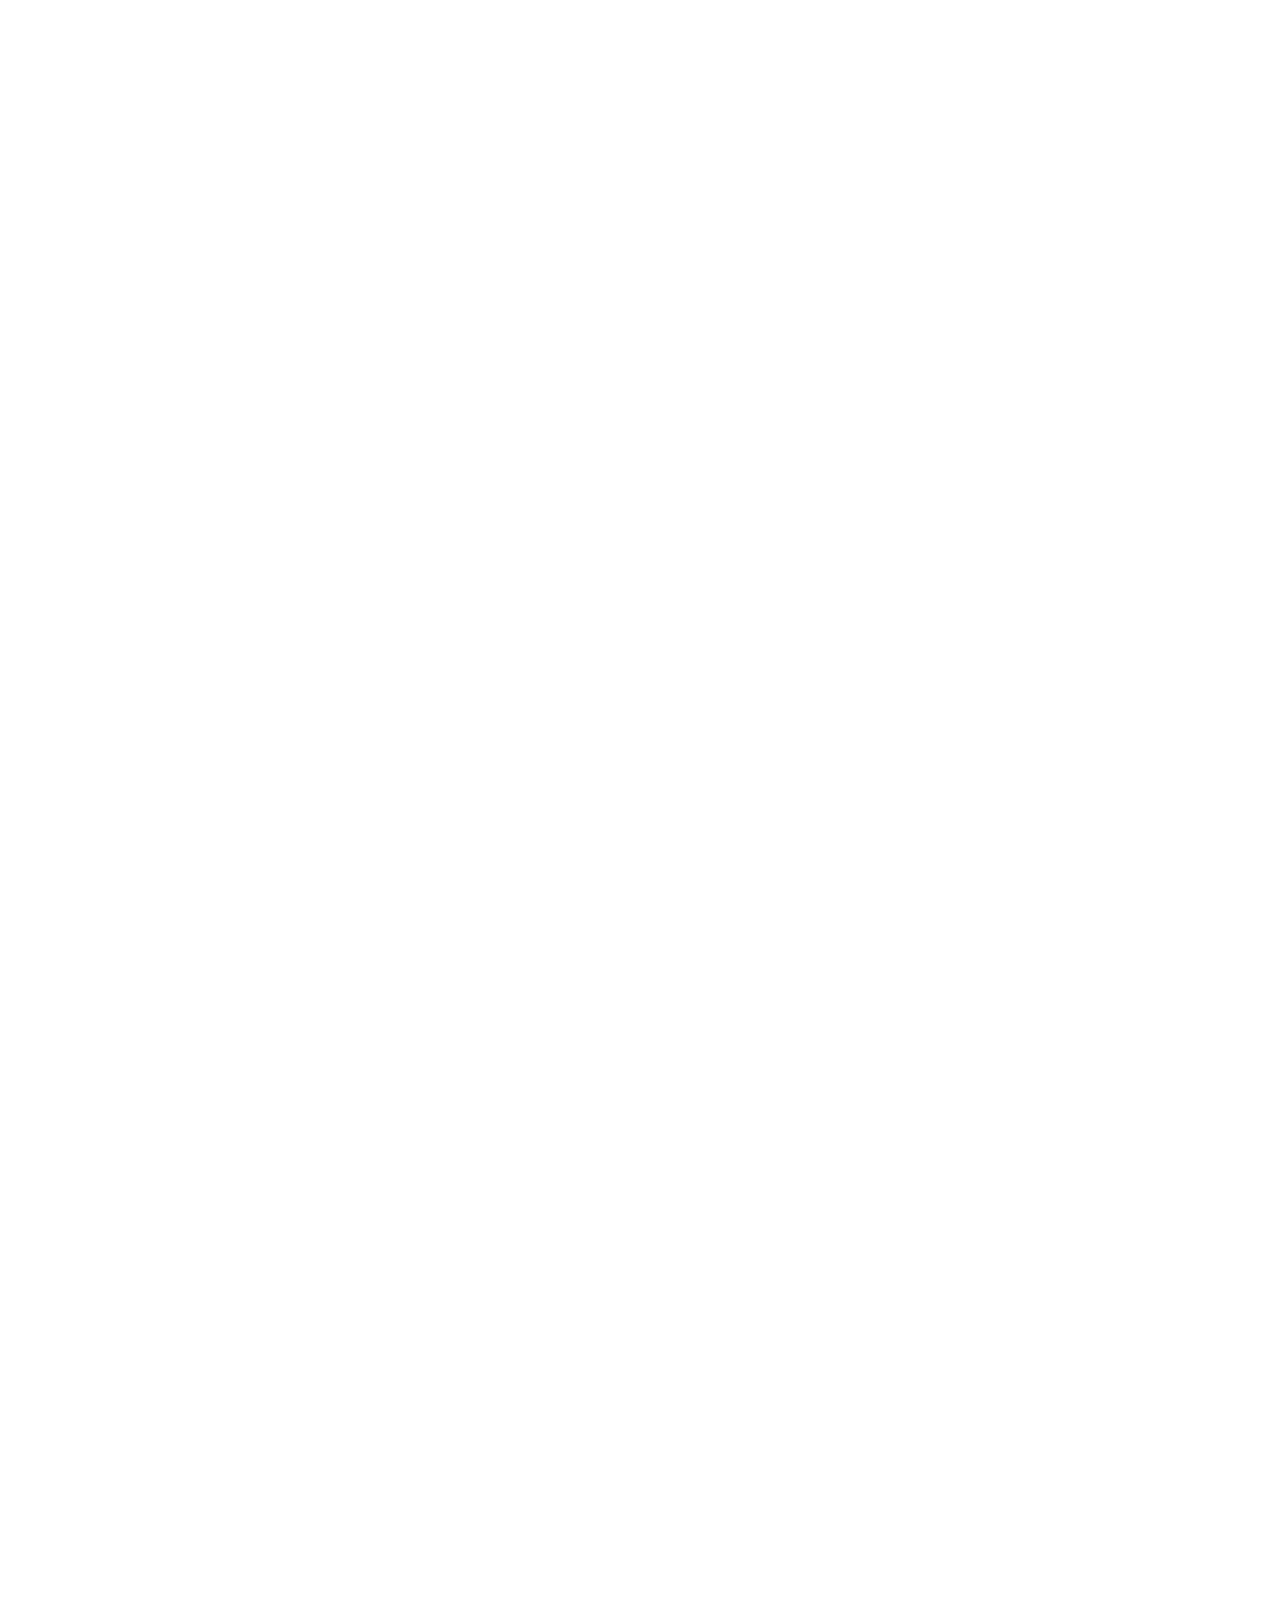
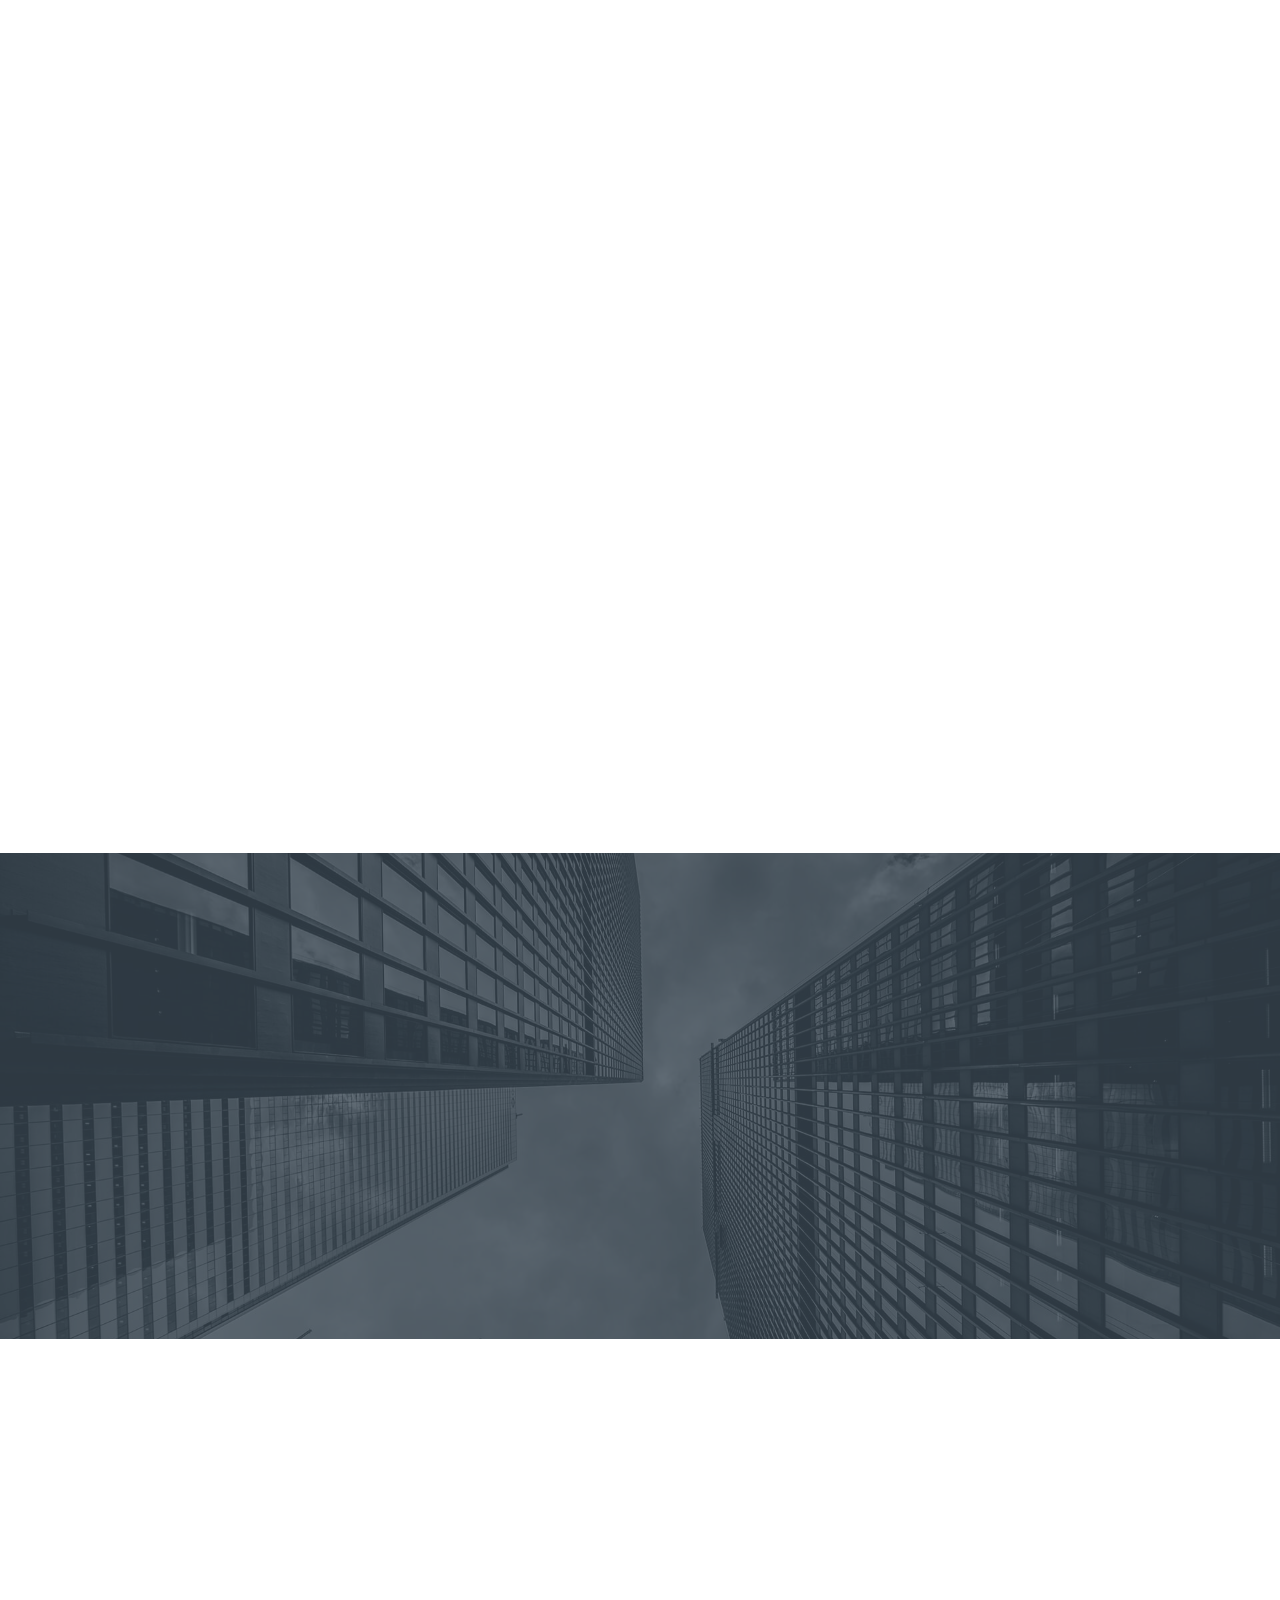
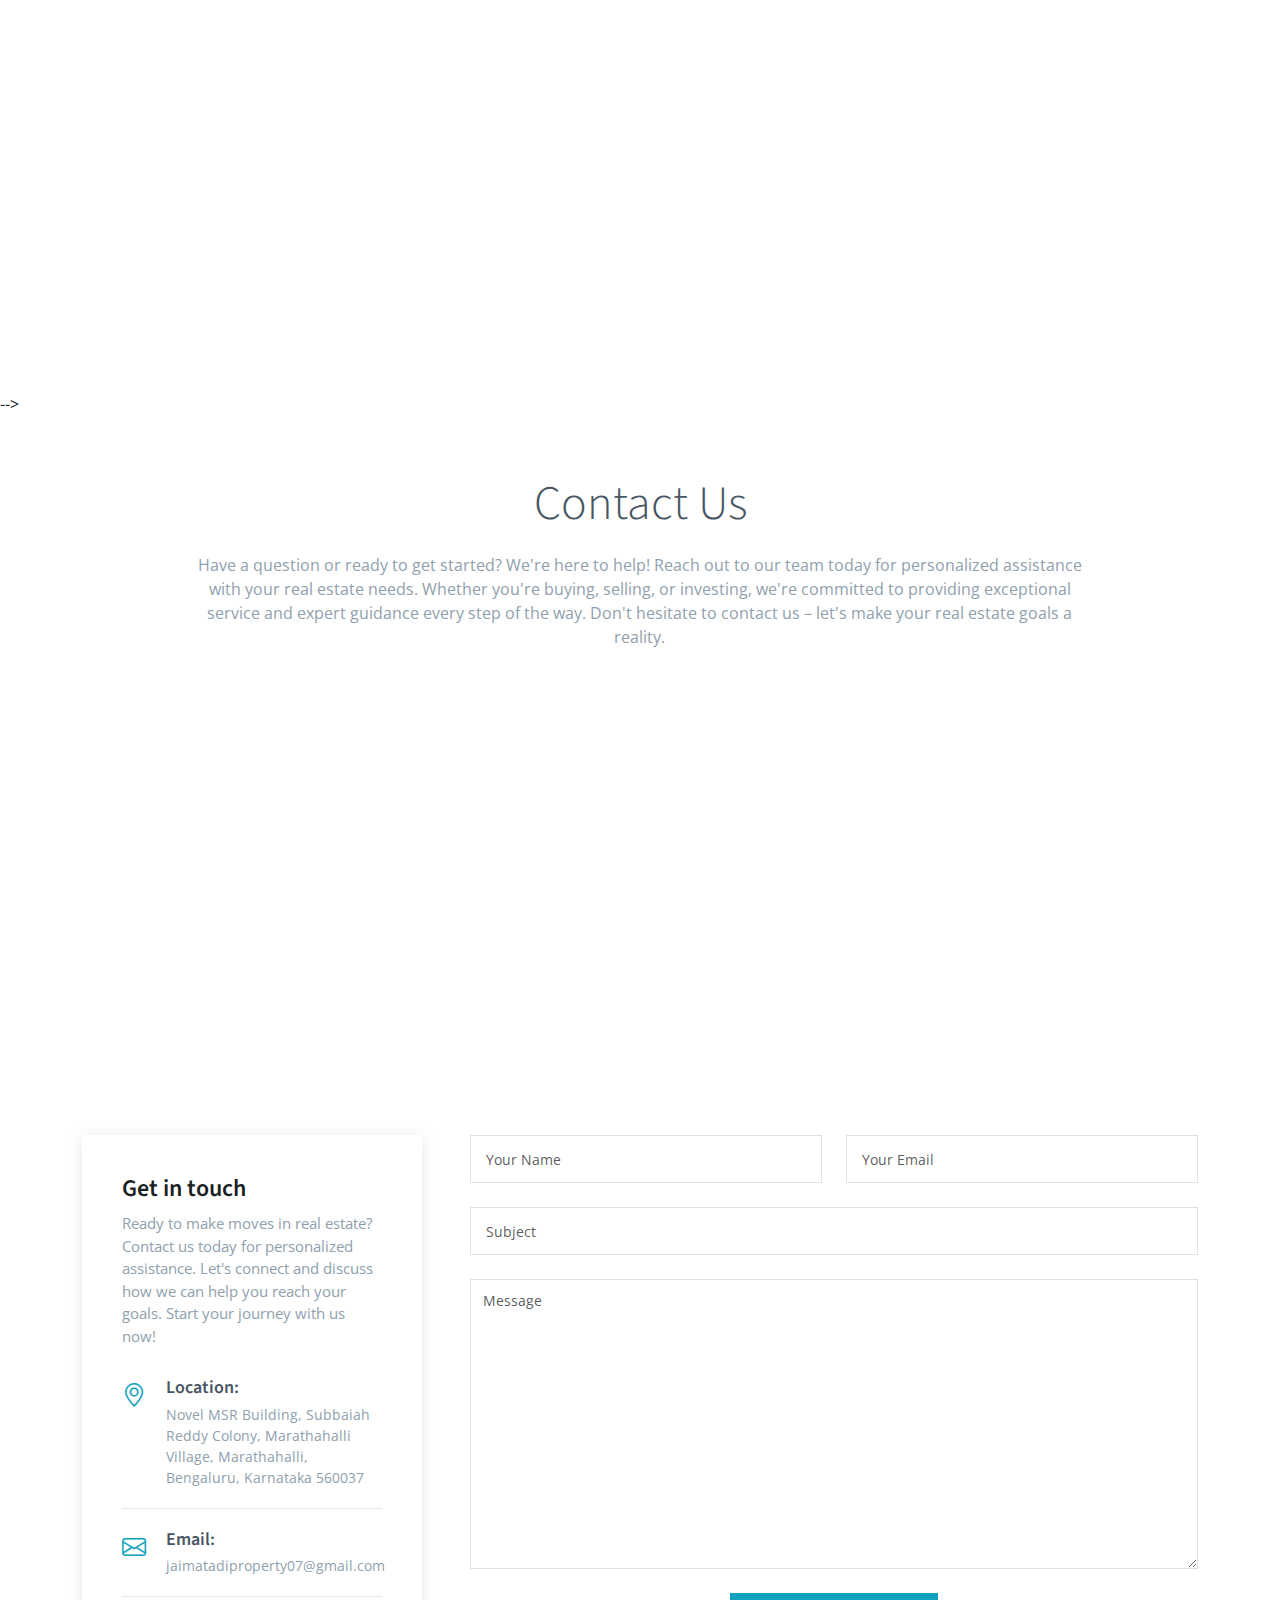
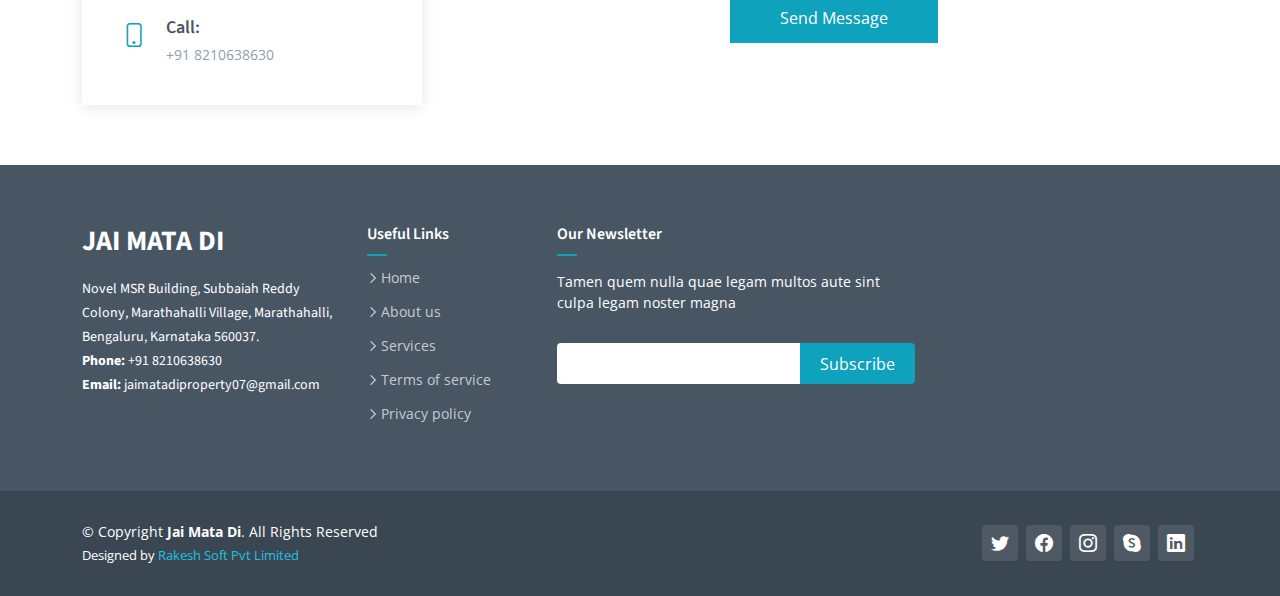
==== commit 8deb886d: "updated" ====
--- a/index.html
+++ b/index.html
@@ -1390,9 +1390,7 @@
           <div class="col-lg-3 col-md-6">
             <div class="footer-info">
               <h3>Jai Mata Di</h3>
-              <p>
-                A108 Adam Street <br>
-                NY 535022, USA<br><br>
+              <p>Novel MSR Building, Subbaiah Reddy Colony, Marathahalli Village, Marathahalli, Bengaluru, Karnataka 560037.<br>
                 <strong>Phone:</strong> +91 8210638630<br>
                 <strong>Email:</strong> jaimatadiproperty07@gmail.com<br>
               </p>
@@ -1410,7 +1408,7 @@
             </ul>
           </div>
 
-          <div class="col-lg-3 col-md-6 footer-links">
+          <!-- <div class="col-lg-3 col-md-6 footer-links">
             <h4>Our Services</h4>
             <ul>
               <li><i class="bi bi-chevron-right"></i> <a href="#">Web Design</a></li>
@@ -1419,7 +1417,7 @@
               <li><i class="bi bi-chevron-right"></i> <a href="#">Marketing</a></li>
               <li><i class="bi bi-chevron-right"></i> <a href="#">Graphic Design</a></li>
             </ul>
-          </div>
+          </div> -->
 
           <div class="col-lg-4 col-md-6 footer-newsletter">
             <h4>Our Newsletter</h4>
@@ -1443,10 +1441,7 @@
           </div>
           <div class="credits">
             <!-- All the links in the footer should remain intact. -->
-            <!-- You can delete the links only if you purchased the pro version. -->
-            <!-- Licensing information: https://bootstrapmade.com/license/ -->
-            <!-- Purchase the pro version with working PHP/AJAX contact form: https://bootstrapmade.com/Jai Mata Di-bootstrap-business-template/ -->
-            Designed by <a href="https://bootstrapmade.com/">BootstrapMade</a>
+            Designed by <a href="#">Rakesh Soft Pvt Limited </a>
           </div>
         </div>
 
